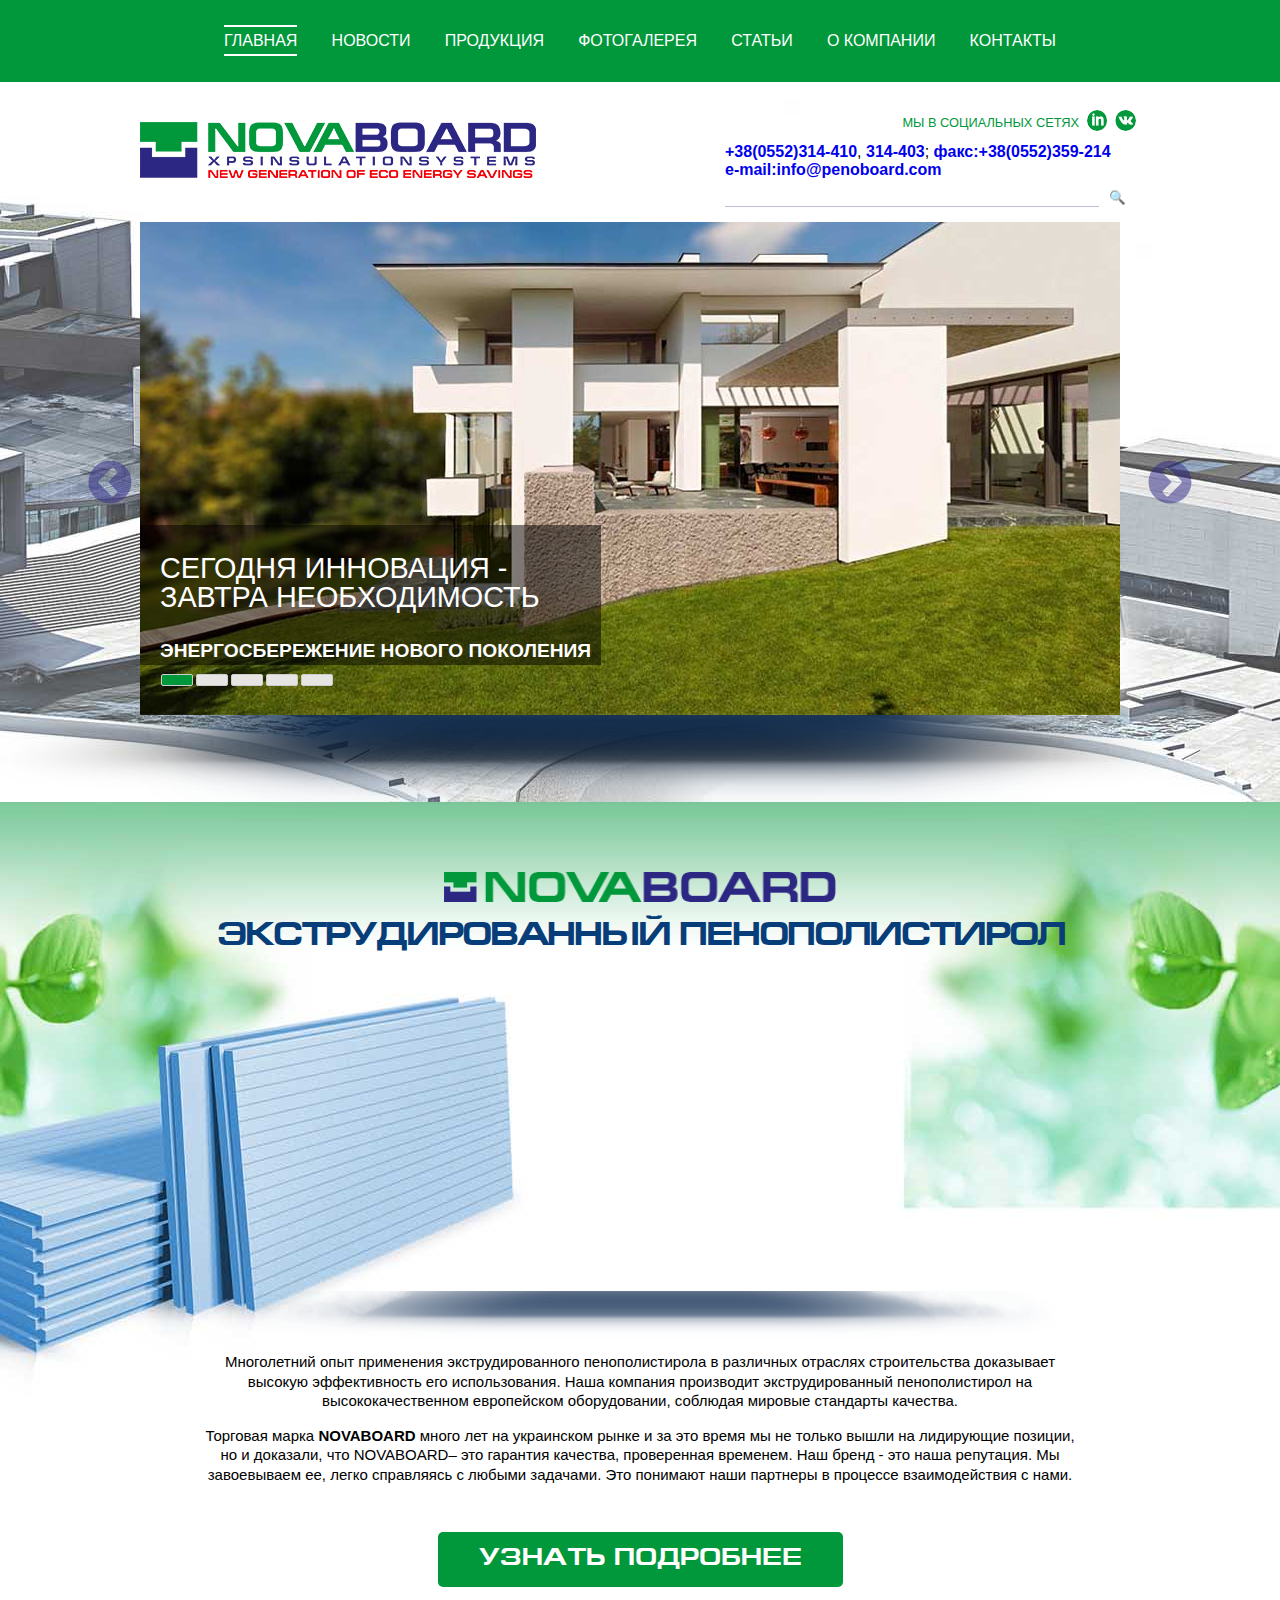
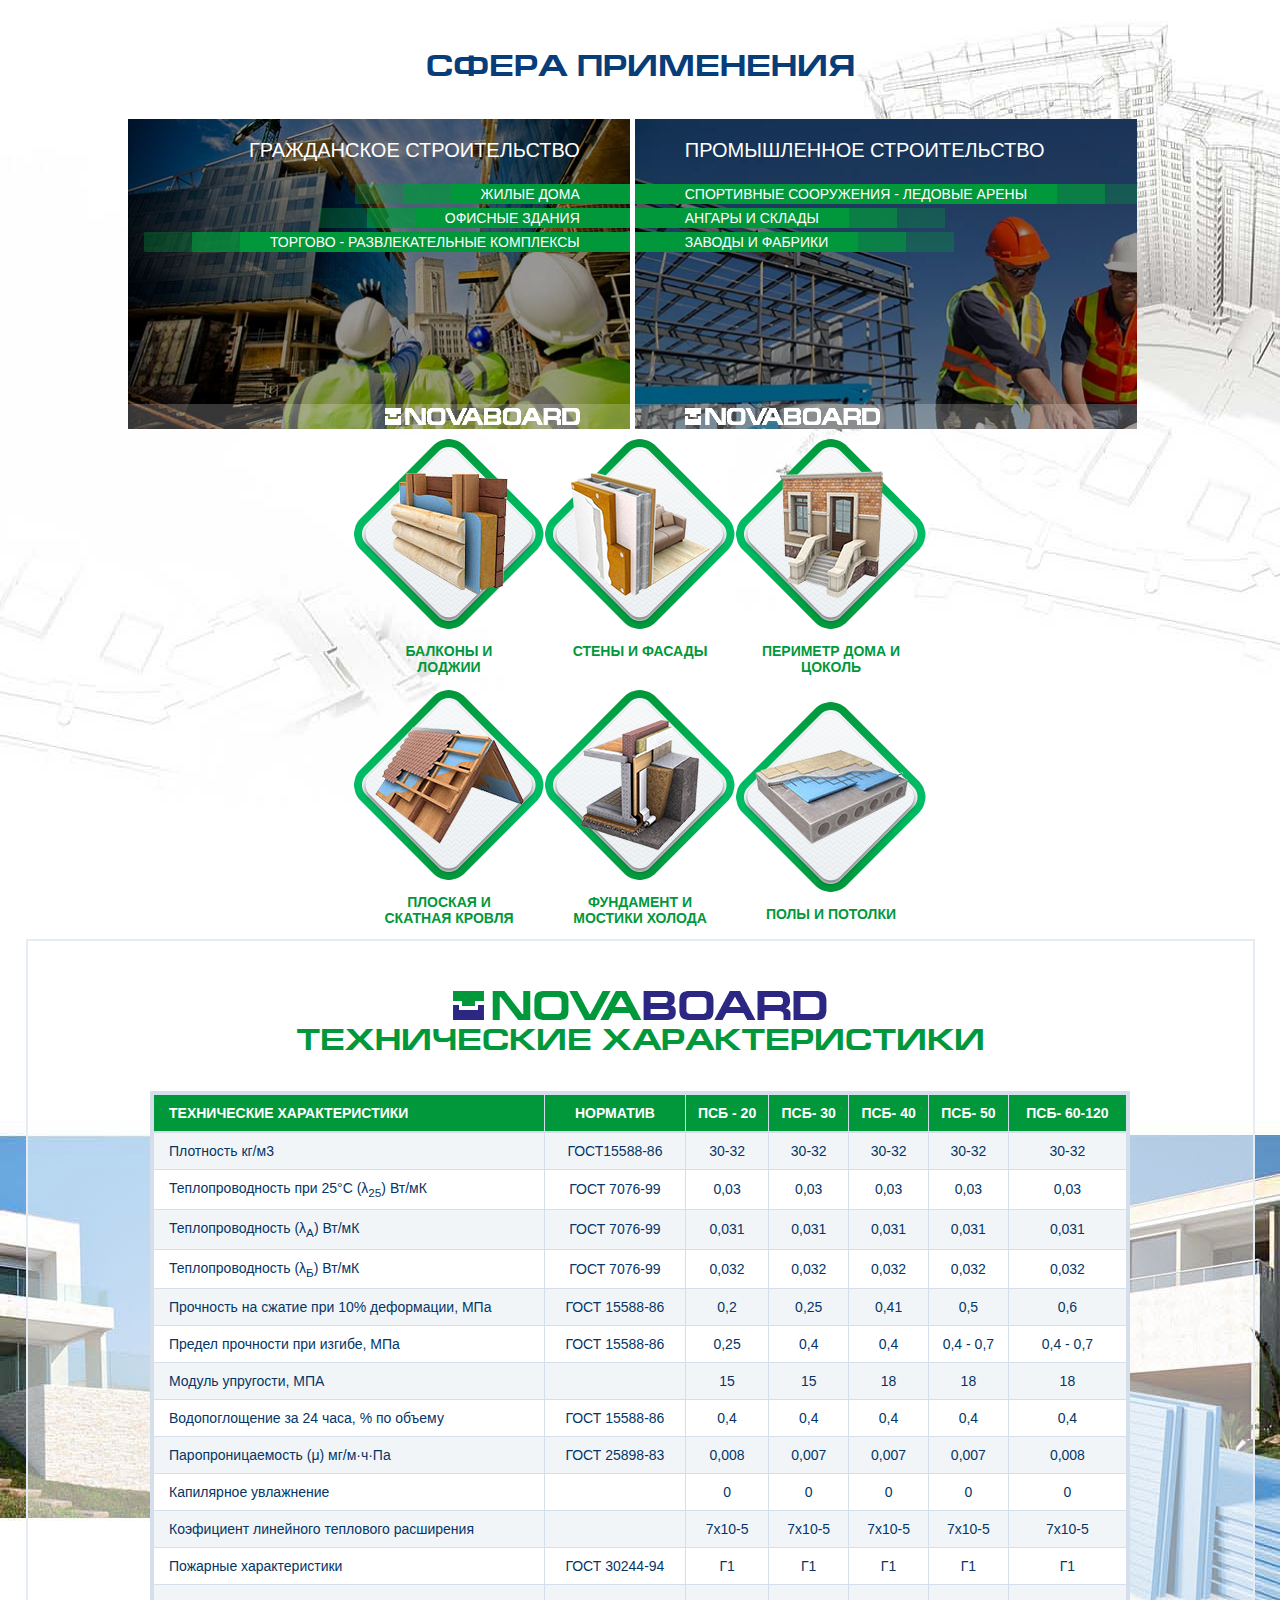
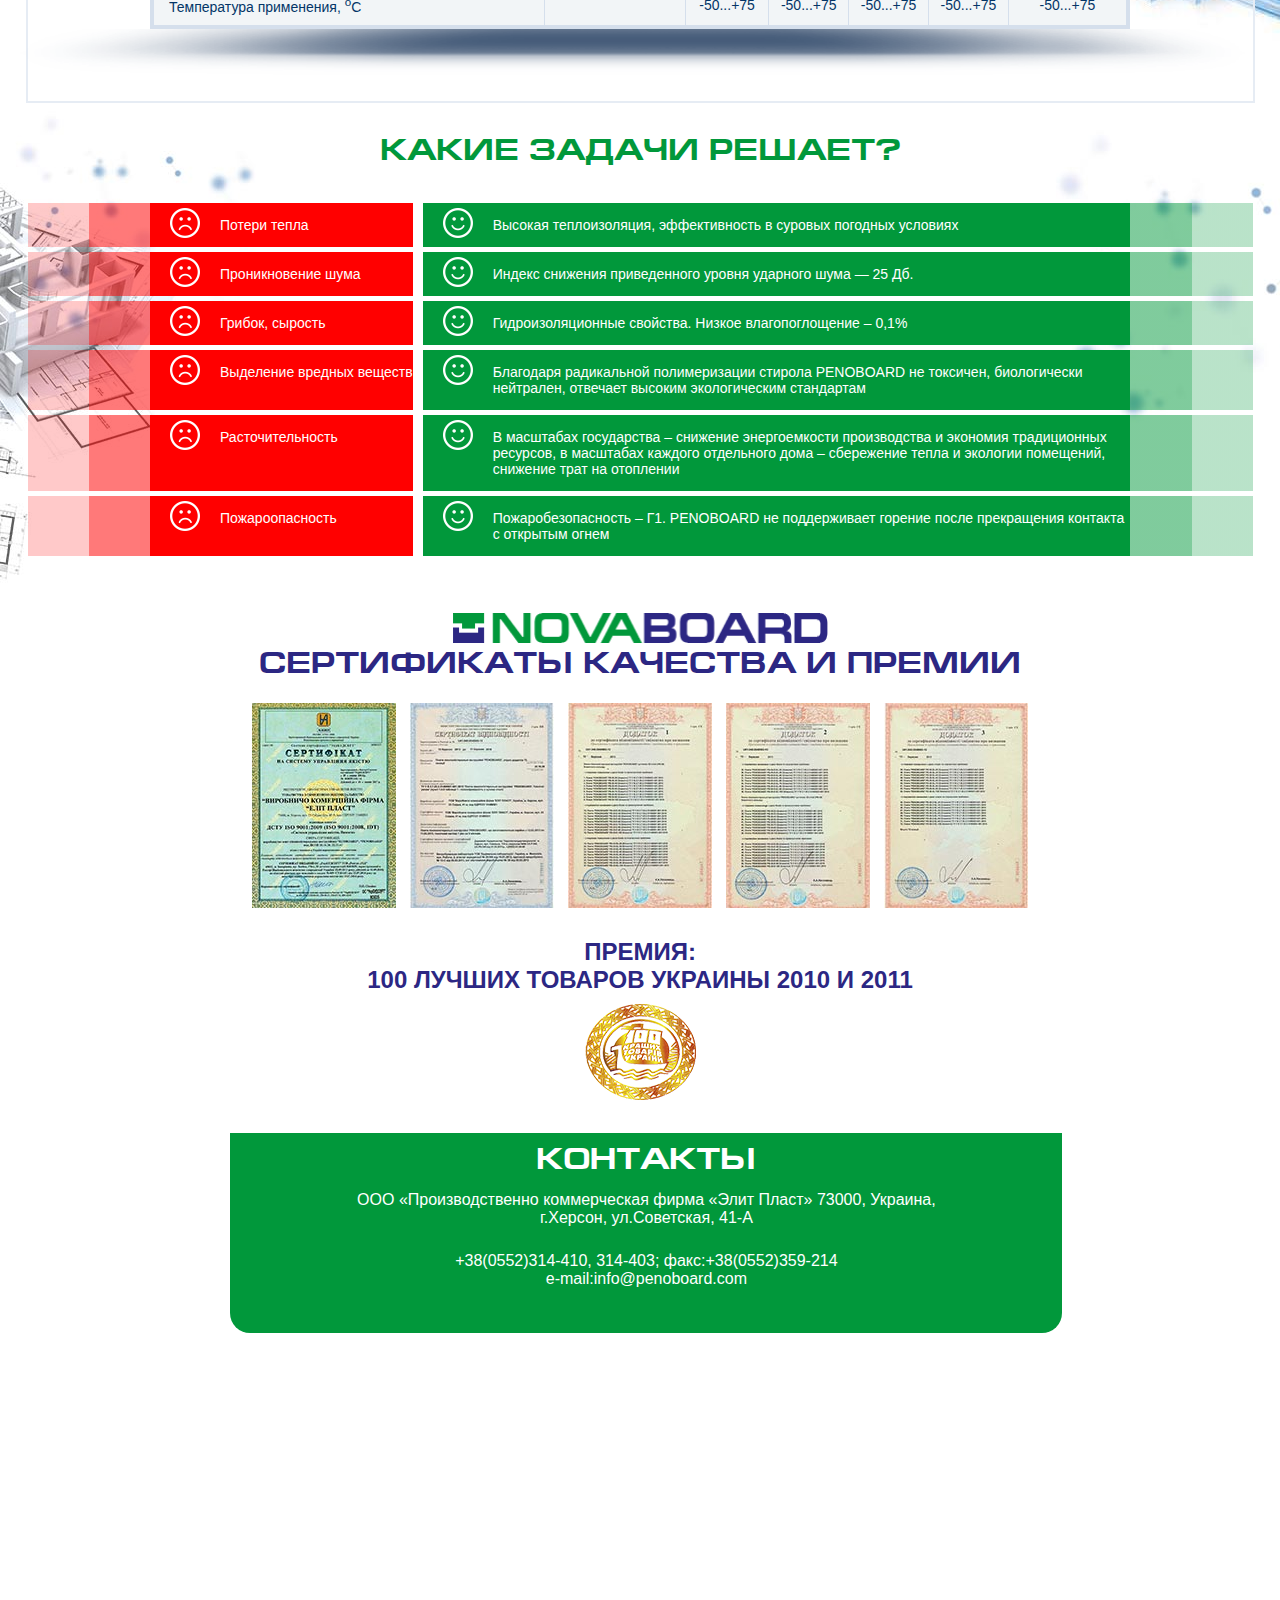
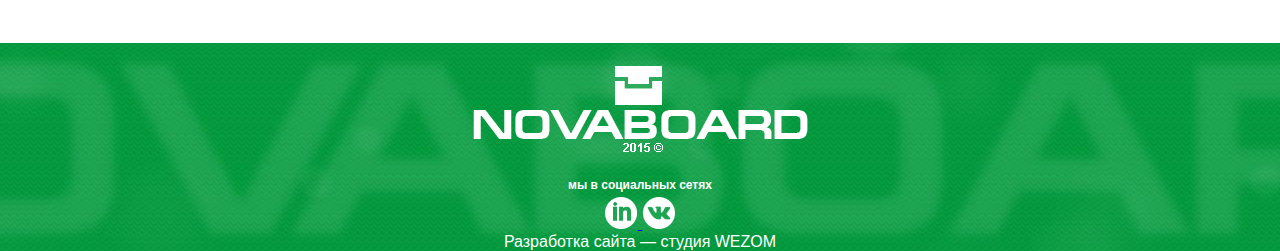
==== index.html @ 4f62f349 "fill with content>page products" ====
<!DOCTYPE html>
<html lang="ru">
    <head>
        <meta charset="UTF-8">
        <meta name="viewport" content="width=device-width, initial-scale=1.0">
        <title>NovaBoard</title>
        <link rel="apple-touch-icon" sizes="180x180" href="favicons/apple-touch-icon.png">
        <link rel="icon" type="image/png" sizes="32x32" href="favicons/favicon-32x32.png">
        <link rel="icon" type="image/png" sizes="16x16" href="favicons/favicon-16x16.png">
        <link rel="manifest" href="favicons/site.webmanifest">
        <link rel="mask-icon" href="favicons/safari-pinned-tab.svg" color="#5bbad5">
        <meta name="msapplication-TileColor" content="#ffc40d">
        <meta name="theme-color" content="#ffffff">
        <link rel="stylesheet" href="css/slick.css" type="text/css">
        <link rel="stylesheet" href="css/slick-theme.css" type="text/css">
        <link rel="stylesheet" href="css/magnific-popup.css" type="text/css">
        <link rel="stylesheet" href="css/style.css" type="text/css">
        <link rel="stylesheet" href="css/media.css" type="text/css">
    </head>

<body>
<header class="header">                             
    <div class="header-nav">            <!-- navigation -->
        <ul class="header-nav__menu">
            <li class="header-nav__menu-item">
                <a class="header-nav__menu-link header-nav__menu--active" href="index.html">Главная</a>
            </li>
            <li class="header-nav__menu-item">
                    <a class="header-nav__menu-link" href="./pages/news.html">Новости</a>
                </li>
            <li class="header-nav__menu-item">
                    <a class="header-nav__menu-link" href="./pages/products.html">Продукция</a>
                </li>
            <li class="header-nav__menu-item">
                    <a class="header-nav__menu-link" href="./pages/gallery.html">Фотогалерея</a>
                </li>
            <li class="header-nav__menu-item">
                    <a class="header-nav__menu-link" href="./pages/articles.html">Статьи</a>
                </li>
            <li class="header-nav__menu-item">
                    <a class="header-nav__menu-link" href="./pages/about.html">О компании</a>
                </li>
            <li class="header-nav__menu-item">
                    <a class="header-nav__menu-link" href="./pages/contacts.html">Контакты</a>
                </li>
        </ul>
    </div>    
</header>


<section class="slick-block">             <!-- slick-block -->
    <div class="slick-content">
        <div class="slick-header">  
                <a href="./pages/about.html">         <!-- logo -->
                    <img class="slick-header__logo" src="./image/logo-header.jpg" alt="logo">
                </a>
            <div class="slick-header__contacts"> <!-- contacts -->
                <div class="slick-header__contacts-wrapper">
                    <p class="slick-header__contacts-text">мы в социальных сетях</p>
                    <a class="slick-header__contacts-link" href="https://www.instagram.com/wezom.company/" target="_blank">
                        <img class="slick-header__contacts-img" src="image/forma-in-icon.jpg" alt="instagram-icon">
                    </a>
                    <a class="slick-header__contacts-link" href="https://vk.com/kursywezom" target="_blank">
                        <img class="slick-header__contacts-img" src="image/forma-vk-icon.jpg" alt="instagram-icon">
                    </a>
                </div>
                <div class="slick-header__tel-search">       <!-- tel-search -->
                    <a class="slick-header__tel-search-link" href="tel:+380552314410">+38(0552)314-410</a>,
                    <a class="slick-header__tel-search-link" href="tel:+380552314403">314-403</a>;
                    <a class="slick-header__tel-search-link" href="tel:+380552359214">факс:+38(0552)359-214</a><br>
                    <a class="slick-header__tel-search-link" href="mailto:info@penoboard.com">e-mail:info@penoboard.com</a>
                    <form>
                        <input class="slick-header__search-field" name="search" type="search">
                        <button class="slick-header__search-button" type="submit">&#128269;</button>
                    </form>
                </div>
            </div>    
        </div>             

            <div class="slick">                <!-- slick -->
                <div class="js-slick-content">
                    <div> <!-- 1 -->
                        <div class="slick-content__item">
                            <img src="image/slick-img-1.jpg" alt="slick-img-1">
                            <div class="slick-content__text">
                                <p class="slick-content__text-title">сегодня инновация -<br>завтра необходимость</p>                          
                                <p class="slick-content__text-subtitle">энергосбережение нового поколения</p>
                            </div>
                        </div>
                    </div>
                    <div> <!-- 2 -->
                        <div class="slick-content__item">
                            <img src="image/slick-img-2.jpg" alt="slick-img-2">
                            <div class="slick-content__text">
                                <p class="slick-content__text-title">При производстве XP<br>пенополистирола</p>                          
                                <p class="slick-content__text-subtitle">используются частицы графита</p>
                            </div>
                        </div>
                    </div>
                    <div> <!-- 3 -->
                        <div class="slick-content__item">
                            <img src="image/slick-img-3.jpg" alt="slick-img-3">
                            <div class="slick-content__text">
                                <p class="slick-content__text-title">экструзионный пенополистирол – это универсальная теплоизоляция</p>                                                     
                            </div>
                        </div>
                    </div>
                    <div> <!-- 4 -->
                        <div class="slick-content__item">
                            <img src="image/slick-img-4.jpg" alt="slick-img-4">
                            <div class="slick-content__text">
                                <p class="slick-content__text-title">Sweetondale Carbon Eco 50мм</p>                          
                                <p class="slick-content__text-subtitle">ЭППС 1180х580х50 мм</p>
                            </div>
                        </div>
                    </div>
                    <div> <!-- 5 -->                               
                        <div class="slick-content__item">
                            <img src="image/slick-img-5.jpg" alt="slick-img-5">
                            <div class="slick-content__text">
                                <p class="slick-content__text-title">чаще всего утепляют:</p>                          
                                <p class="slick-content__text-subtitle">фундаменты фасады лоджии</p>
                            </div>
                        </div>
                    </div>
                </div>
            </div>
            <div class="slick-content__shadow">    <!-- slick-shadow -->
                <img class="slick-content__shadow-position" src="image/slick-shadow.png" alt="slick-shadow">
            </div>
    </div>
</section>           

    <section class="video-container">           <!-- video-section -->
        <div class="video">
            <div class="video__logo"> <!-- video-logo -->
                <img class="video__img" src="image/novabord-logo.png" alt="novabord-logo">
            </div>    
            <div class="video__youtube">
                <div class="video__youtube-title"> <!-- title -->
                    <p>экструдированный пенополистирол</p>
                </div>
                <div class="video__youtube-iframe"> <!-- video -->
                    <iframe src="https://www.youtube.com/embed/mtDkzQ5bES8" title="YouTube video player" allow="accelerometer; autoplay; clipboard-write; encrypted-media; gyroscope; picture-in-picture" allowfullscreen></iframe>
                </div>
                <div class="video__shadow"> <!-- shadow-voideo -->
                    <img class="video__shadow-position" src="image/video-shadow.png" alt="video-shadow">
                </div>    
            </div>
        </div>
        <div class="video-text">             <!-- video-text -->
            <p>Многолетний опыт применения экструдированного пенополистирола в различных отраслях строительства доказывает высокую эффективность его использования. Наша компания производит экструдированный пенополистирол на высококачественном европейском оборудовании, соблюдая мировые стандарты качества.</p>

            <p>Торговая марка <b>NOVABOARD</b> много лет на украинском рынке и за это время мы не только вышли на лидирующие позиции, но и доказали, что NOVABOARD– это гарантия качества, проверенная временем. Наш бренд - это наша репутация. Мы завоевываем ее, легко справляясь с любыми задачами. Это понимают наши партнеры в процессе взаимодействия с нами.</p>                                               
            <div class="video-text__button">      <!-- button -->
                <a class="video-text__button-btn" href="#table-info" title="ТЕХНИЧЕСКИЕ ХАРАКТЕРИСТИКИ">УЗНАТЬ ПОДРОБНЕЕ</a>
            </div>
        </div>
    </section>

    <section class="scope-of-application-container">      <!-- scope-of-application-section -->
        <div class="scope-of-application">
            <div class="scope-of-application__title"> <!-- title -->
                <p>сфера применения</p>
            </div>
            <div class="scope-of-application-content">  <!-- scope-blocks -->
                <div class="left-scope-content">
                    <div class="left-scope-content__transperent">
                        <div class="left-scope-content__title"> <!-- left-title -->
                            <p>гражданское строительство</p>
                        </div>
                            <ul class="left-scope-content__ul"><!-- left-ul -->
                                <li class="left-scope-content__ul-li">жилые дома</li>
                                <li class="left-scope-content__ul-li">офисные здания</li>
                                <li class="left-scope-content__ul-li">торгово - развлекательные комплексы</li>                        
                            </ul>                              
                        <div class="left-scope-content__footer-logo">  <!-- left-footer-logo -->
                            <img class="left-scope-content__footer-logo-img" src="image/scope-content-footer-logo.png" alt="content-footer-logo">
                        </div>
                    </div>
                </div>
                <div class="right-scope-content">
                    <div class="right-scope-content__transperent">
                        <div class="right-scope-content__title"> <!-- right-title -->
                            <p>промышленное строительство</p>
                        </div>
                            <ul class="right-scope-content__ul"> <!-- right-ul -->
                                <li class="right-scope-content__ul-li">спортивные сооружения - ледовые арены</li>
                                <li class="right-scope-content__ul-li">ангары и склады</li>
                                <li class="right-scope-content__ul-li">заводы и фабрики</li>                        
                            </ul> 
                        <div class="right-scope-content__footer-logo">  <!-- right-footer-logo -->
                            <img class="right-scope-content__footer-logo-img" src="image/scope-content-footer-logo.png" alt="content-footer-logo">
                        </div>   
                    </div>
                </div>
            </div>

            <div class="rhombus-images-block">             <!-- rhombus-images -->
                    <div class="rhombus-images"> <!-- 1 -->
                        <div class="rhombus-images__items"> 
                            <img class="rhombus-images__img" src="image/balcony.png" alt="balcony"> 
                        </div>
                        <p>балконы и лоджии</p>
                    </div>
                    <div class="rhombus-images"> <!-- 2 -->
                        <div class="rhombus-images__items"> 
                            <img class="rhombus-images__img" src="image/walls.png" alt="walls">
                        </div>
                        <p>стены и фасады</p>
                    </div>
                    <div class="rhombus-images"> <!-- 3 -->
                        <div class="rhombus-images__items">
                            <img class="rhombus-images__img" src="image/house.png" alt="house">
                        </div>
                        <p>периметр дома и цоколь</p>
                    </div>
                    <div class="rhombus-images"> <!-- 4 -->
                        <div class="rhombus-images__items">
                            <img class="rhombus-images__img" src="image/roof.png" alt="roof">
                        </div>
                        <p>плоская и скатная кровля</p>
                    </div>
                    <div class="rhombus-images">  <!-- 5 -->
                        <div class="rhombus-images__items">
                            <img class="rhombus-images__img" src="image/foundation.png" alt="foundation">
                        </div>
                        <p>фундамент и мостики холода</p>
                    </div>
                    <div class="rhombus-images"> <!-- 6 -->
                        <div class="rhombus-images__items">
                            <img class="rhombus-images__img" src="image/floor.png" alt="floor">
                        </div>
                        <p>полы и потолки</p>
                    </div> 
            </div>
        </div>
    </section>

    <section class="table-container">                   <!-- table-section -->
        <div class="table-block">
            <div class="table-title">   <!-- logo-title -->
                <img class="table-title__logo-img" src="image/novabord-logo.png" alt="novabord-logo">
                <p>технические характеристики</p>
            </div>

            <div class="table">         <!-- table -->
                <table id="table-info" class="table-style">
                    <tr>
                        <td>ТЕХНИЧЕСКИЕ ХАРАКТЕРИСТИКИ </td>
                        <td>НОРМАТИВ</td>
                        <td>ПСБ - 20</td>
                        <td>ПСБ- 30</td>
                        <td>ПСБ- 40</td>
                        <td>ПСБ- 50</td>
                        <td>ПСБ- 60-120</td>
                    </tr>
                    <tr>
                        <td>Плотность кг/м3</td>
                        <td>ГОСТ15588-86</td>
                        <td>30-32</td>
                        <td>30-32</td>
                        <td>30-32</td>
                        <td>30-32</td>
                        <td>30-32</td>
                    </tr>
                    <tr>
                        <td>Теплопроводность при 25°С (λ<sub>25</sub>) Вт/мК</td>
                        <td>ГОСТ 7076-99</td>
                        <td>0,03</td>
                        <td>0,03</td>
                        <td>0,03</td>
                        <td>0,03</td>
                        <td>0,03</td>
                    </tr>
                    <tr>
                        <td>Теплопроводность (λ<sub>A</sub>) Вт/мК</td>
                        <td>ГОСТ 7076-99</td>
                        <td>0,031</td>
                        <td>0,031</td>
                        <td>0,031</td>
                        <td>0,031</td>
                        <td>0,031</td>
                    </tr>
                    <tr>
                        <td>Теплопроводность (λ<sub>Б</sub>) Вт/мК</td>
                        <td>ГОСТ 7076-99</td>
                        <td>0,032</td>
                        <td>0,032</td>
                        <td>0,032</td>
                        <td>0,032</td>
                        <td>0,032</td>
                    </tr>
                    <tr>
                        <td>Прочность на сжатие при 10% деформации, МПа</td>
                        <td>ГОСТ 15588-86</td>
                        <td>0,2</td>
                        <td>0,25</td>
                        <td>0,41</td>
                        <td>0,5</td>
                        <td>0,6</td>
                    </tr>
                    <tr>
                        <td>Предел прочности при изгибе, МПа</td>
                        <td>ГОСТ 15588-86</td>
                        <td>0,25</td>
                        <td>0,4</td>
                        <td>0,4</td>
                        <td>0,4 - 0,7</td>
                        <td>0,4 - 0,7</td>
                    </tr>
                    <tr>
                        <td>Модуль упругости, МПА</td>
                        <td></td>
                        <td>15</td>
                        <td>15</td>
                        <td>18</td>
                        <td>18</td>
                        <td>18</td>
                    </tr>
                    <tr>
                        <td>Водопоглощение за 24 часа, % по объему</td>
                        <td>ГОСТ 15588-86</td>
                        <td>0,4</td>
                        <td>0,4</td>
                        <td>0,4</td>
                        <td>0,4</td>
                        <td>0,4</td>
                    </tr>
                    <tr>
                        <td>Паропроницаемость (μ) мг/м·ч·Па</td>
                        <td>ГОСТ 25898-83</td>
                        <td>0,008</td>
                        <td>0,007</td>
                        <td>0,007</td>
                        <td>0,007</td>
                        <td>0,008</td>
                    </tr>
                    <tr>
                        <td>Капилярное увлажнение</td>
                        <td></td>
                        <td>0</td>
                        <td>0</td>
                        <td>0</td>
                        <td>0</td>
                        <td>0</td>
                    </tr>
                    <tr>
                        <td>Коэфициент линейного теплового расширения</td>
                        <td></td>
                        <td>7x10-5</td>
                        <td>7x10-5</td>
                        <td>7x10-5</td>
                        <td>7x10-5</td>
                        <td>7x10-5</td>
                    </tr>
                    <tr>
                        <td>Пожарные характеристики</td>
                        <td>ГОСТ 30244-94</td>
                        <td>Г1</td>
                        <td>Г1</td>
                        <td>Г1</td>
                        <td>Г1</td>
                        <td>Г1</td>
                    </tr>
                    <tr>
                        <td>Температура применения, <sup>o</sup>С</td>
                        <td></td>
                        <td>-50...+75 </td>
                        <td>-50...+75 </td>
                        <td>-50...+75 </td>
                        <td>-50...+75 </td>
                        <td>-50...+75 </td>
                    </tr>
                </table>
                <div class="table__shadow">   <!-- table-shadow -->
                    <img class="table__shadow-img" src="image/table-shadow.png" alt="table-shadow">
                </div>             
            </div>
        </div>        
    </section>

    <section class="tasks-container">     <!-- tasks-section -->
        <div class="tasks-logo"> <!-- task-logo -->
            <p>какие задачи решает?</p>
        </div>
        <div class="tasks"> <!-- task-container - grid -->
            <div class="tasks__decor-left"></div> <!--1-line-->
            <div class="tasks__text-left">
                <img class="tasks__img-sad-smile" src="image/sad-smile.png" alt="sad-smile">
                <p>Потери тепла</p>
            </div>
            <div class="tasks__text-right">
                <img class="tasks__img-smile" src="image/smile.png" alt="smile">
                <p>Высокая теплоизоляция, эффективность в суровых погодных условиях</p>
            </div>
            <div class="tasks__decor-right"></div>

            <div class="tasks__decor-left"></div> <!--2-line-->
            <div class="tasks__text-left">
                <img class="tasks__img-sad-smile" src="image/sad-smile.png" alt="sad-smile">
                <p>Проникновение шума</p></div>
            <div class="tasks__text-right">
                <img class="tasks__img-smile" src="image/smile.png" alt="smile">
                <p>Индекс снижения приведенного уровня ударного шума — 25 Дб.</p></div>
            <div class="tasks__decor-right"></div>

            <div class="tasks__decor-left"></div> <!--3-line-->
            <div class="tasks__text-left">
                <img class="tasks__img-sad-smile" src="image/sad-smile.png" alt="sad-smile">
                <p>Грибок, сырость</p>
            </div>
            <div class="tasks__text-right">
                <img class="tasks__img-smile" src="image/smile.png" alt="smile">
                <p>Гидроизоляционные свойства. Низкое влагопоглощение – 0,1%</p>
            </div>
            <div class="tasks__decor-right"></div>

            <div class="tasks__decor-left"></div> <!--4-line-->
            <div class="tasks__text-left">
                <img class="tasks__img-sad-smile" src="image/sad-smile.png" alt="sad-smile">
                <p>Выделение вредных веществ</p>
            </div>
            <div class="tasks__text-right">
                <img class="tasks__img-smile" src="image/smile.png" alt="smile">
                <p>Благодаря радикальной полимеризации стирола PENOBOARD не токсичен, биологически нейтрален, отвечает высоким экологическим стандартам</p>
            </div>
            <div class="tasks__decor-right"></div>

            <div class="tasks__decor-left"></div> <!--5-line-->
            <div class="tasks__text-left">
                <img class="tasks__img-sad-smile" src="image/sad-smile.png" alt="sad-smile">
                <p>Расточительность</p>
            </div>
            <div class="tasks__text-right">
                <img class="tasks__img-smile" src="image/smile.png" alt="smile">
                <p>В масштабах государства – снижение энергоемкости производства и экономия традиционных ресурсов, в масштабах каждого отдельного дома – сбережение тепла и экологии помещений, снижение трат на отоплении</p>
            </div>
            <div class="tasks__decor-right"></div>

            <div class="tasks__decor-left"></div> <!--6-line-->
            <div class="tasks__text-left">
                <img class="tasks__img-sad-smile" src="image/sad-smile.png" alt="sad-smile">
                <p>Пожароопасность</p>
            </div>
            <div class="tasks__text-right">
                <img class="tasks__img-smile" src="image/smile.png" alt="smile">
                <p>Пожаробезопасность – Г1. PENOBOARD не поддерживает горение после прекращения контакта с открытым огнем</p>
            </div>
            <div class="tasks__decor-right"></div>
        </div> 
    </section>

    <section class="certificates-container">   <!-- certificates-section -->
        <div class="certificates-title">    <!-- certificates-logo -->
            <img class="certificates-title__img" src="image/novabord-logo.png" alt="novabord-logo">
            <p>сертификаты качества и премии</p>
        </div>
        <div class="js-certificates-content">  <!-- magnific-popup -->
                <a href="image/certificate-1-big.jpg" title="cetificate-1"><img src="image/cetificate-1.jpg" alt="cetificate-1" width="144" height="205"></a>
                <a href="image/certificate-2-big.jpg" title="cetificate-2"><img src="image/cetificate-2.jpg" alt="cetificate-2" width="144" height="205"></a>
                <a href="image/certificate-3-big.jpg" title="cetificate-3"><img src="image/cetificate-3.jpg" alt="cetificate-3" width="144" height="205"></a>
                <a href="image/certificate-4-big.jpg" title="cetificate-4"><img src="image/cetificate-4.jpg" alt="cetificate-4" width="144" height="205"></a>
                <a href="image/certificate-5-big.jpg" title="cetificate-5"><img src="image/cetificate-5.jpg" alt="cetificate-5" width="144" height="205"></a>
        </div>
        <div class="certificates-award">    <!-- award -->
            <p>Премия:<br> 100 лучших товаров Украины 2010 и 2011</p>
            <img class="certificates-award__img" src="image/award.png" alt="award"> 
        </div>
    </section>

    <section class="contacts-container">    <!-- contacts -->
        <div class="contacts">
            <h3 class="contacts__title">контакты</h3>
            <p>ООО «Производственно коммерческая фирма «Элит Пласт» 73000, Украина, г.Херсон, ул.Советская, 41-А</p>
            <a class="contacts__tel" href="tel:+380552314410">+38(0552)314-410</a>,
            <a class="contacts__tel" href="tel:+380552314403">314-403</a>;
            <a class="contacts__tel" href="tel:+380552359214">факс:+38(0552)359-214</a><br>
            <a class="contacts__tel" href="mailto:info@penoboard.com">e-mail:info@penoboard.com</a>
        </div>
        <iframe src="https://www.google.com/maps/embed?pb=!1m18!1m12!1m3!1d2440.586174463165!2d32.61153416383484!3d46.63732954403639!2m3!1f0!2f0!3f0!3m2!1i1024!2i768!4f13.1!3m3!1m2!1s0x40c41ab70369e147%3A0x7c1b1c535f39d7be!2sWezom!5e0!3m2!1sen!2sua!4v1641911567437!5m2!1sen!2sua" loading="lazy"></iframe>
    </section>

    <footer class="footer">   <!-- footer -->
        <div class="footer__logo">     <!-- footer-logo -->
            <a href="./pages/contacts.html">
                <img class="footer__logo-img" src="image/footer-logo.png" alt="footer-logo">
            </a>
        </div>
        <div class="footer__social-networks">   <!-- footer-social-networks -->
            <p>мы в социальных сетях</p>
            <a href="https://www.instagram.com/wezom.company/" target="_blank">
                <img class="footer__social-networks-img" src="image/footer-icon-in.png" alt="instagram-icon">
            </a>
            <a href="https://vk.com/kursywezom" target="_blank">
                <img class="footer__social-networks-img" src="image/footer-icon-vk.png" alt="instagram-icon">
            </a>
        </div>
        <div class="footer__wezom">
            <a class="footer__wezom-link" href="https://wezom.com.ua/" target="_blank" title="wezom.com.ua">Разработка сайта — студия WEZOM</a>
        </div>
        <!-- invisible button for scroll up -->
        <button class="js-scrollUp-button" type="button">ВВЕРХ</button>
    </footer>

<script src="js/jquery-3.6.0.min.js"></script>
<script src="js/slick.min.js"></script>
<script src="js/jquery.magnific-popup.min.js"></script>
<script src="js/script.js"></script>
</body>
</html>
---- css/style.css ----
:root {
    --mainGreen: #01983b;
    --extraFont: EuropeExt, Arial, sans-serif;
    
}

@font-face {
    font-family: "EuropeExt";
    src: url("../fonts/EuropeExt.woff2") format("woff2");
    font-weight: 400;
    font-style: normal;
}

@font-face {
    font-family: "EuropeExt";
    src: url("../fonts/EuropeExtBold.woff2") format("woff2");
    font-weight: 700;
    font-style: normal;
}

body {
    margin: 0;
    padding: 0;
    box-sizing: border-box;
    -moz-box-sizing: border-box;
    -webkit-box-sizing: border-box;
    font-family: "Arial", sans-serif;
}
/* navigation */
.header {
    width: 100%;
    height: 78px;
    background-color: var(--mainGreen);
}

.header-nav {
    margin: 0 auto;
    width: 52%;
    height: auto;
}

.header-nav__menu {
    list-style-type: none;
    margin: 0;
    padding: 0;
    display: flex;
    justify-content: space-between;
}

.header-nav__menu-item {
    margin: 32px 0;
    text-transform: uppercase;
}

.header-nav__menu-link {
    text-decoration: none;
    color: #fff;
}

.header-nav__menu--active {
    border-top: 2px solid #fff;
    border-bottom: 2px solid #fff;
    padding: 5px 0;
}

.header-nav__menu-link:hover {
    border-top: 2px solid #fff;
    border-bottom: 2px solid #fff;
    padding: 5px 0;
}
/* slick-block */
.slick-block {
    height: 720px;
    background: url("../image/art-museum-background.jpg") center no-repeat;
}

.slick-content {
    max-width: 1000px;
    max-height: 680px;
    margin: 0 auto;
}
/* slick-header */
.slick-header {
    width: 100%;
    min-height: 140px;
    display: flex;
    justify-content: space-between;
    align-items: center;
}

.slick-header__logo {
    width: 100%;
    height: auto;
    transition: all 0.3s ease-in;
    -moz-transition: all 0.3s ease-in;
    -webkit-transition: all 0.3s ease-in;
}

.slick-header__logo:hover {
    transform: scale(1.015);
    -moz-transform: scale(1.015);
    -webkit-transform: scale(1.015);
}
/* contacts-header */
.slick-header__contacts {
    width: 415px;
    height: 110px;
    margin:  0 0 10px 10px;
    align-self: flex-end;
}
/* social-networks */
.slick-header__contacts-wrapper {
    display: flex;
    justify-content: flex-end;
    align-items: center;
}

.slick-header__contacts-text {
    color: var(--mainGreen);
    text-transform: uppercase;
    font-size: 0.8rem;
    margin-right: 4px;
}

.slick-header__contacts-link {
    margin: 4px;
}

.slick-header__contacts-img {
    transition: all .2s ease-in;
    -moz-transition: all .2s ease-in;
    -webkit-transition: all .2s ease-in;
    border-radius: 50%;
}

.slick-header__contacts-img:hover {
    transform: scale(1.2);
    -moz-transform: scale(1.2);
    -webkit-transform: scale(1.2);
    filter: hue-rotate(-45deg) opacity(80%);
}
/* tel-search */
.slick-header__tel-search {
    width: 100%;
    height: auto;
}

.slick-header__tel-search-link {
    text-decoration: none;
    font-weight: bold;
}

.slick-header__tel-search-link:hover {
    text-decoration: underline;
}

.slick-header__tel-search-link:active {
    color: #012284;
}

.slick-header__search-field {
    width: 90%;
    outline: none;
    border: none;
    border-bottom: 1px solid #bfbdd9;
    margin: 10px 0 0;
}

.slick-header__search-button {
    border: none;
    background-color: #fff;
    transition: all .5s ease;
    -moz-transition: all .5s ease;
    -webkit-transition: all .5s ease;
}

.slick-header__search-button:hover {
    transform: scale(1.5);
    -moz-transform: scale(1.5);
    -webkit-transform: scale(1.5);
}
/* slick */
.slick {
    max-height: 495px;
}

.slick-content__item {
    max-width: 980px;
    max-height: 495px;
    position: relative;
}

.slick-content__text {
    max-width: 770px;
    max-height: 140px;
    position: absolute;
    bottom: 50px;
    left: 0;
    background-color: rgba(0, 0, 0, 0.5);
}

.slick-content__text-title {
    font-size: 1.8rem;
    color: #fff;
    text-transform: uppercase;
    padding: 0 10px 0 20px;
    line-height: 1;
}

.slick-content__text-subtitle {
    font-size: 1.2rem;
    color: #fff;
    text-transform: uppercase;
    font-weight: bold;
    padding: 0 10px 0 20px;
}
/* slick-shadow */
.slick-content__shadow {
    width: auto;
    position: relative;
}

.slick-content__shadow-position {    
    position: absolute;
    left: -15%;
    width: 120%;
}
/* Video section */
.video-container {
    min-height: 797px;
    background: url("../image/video-block-background.jpg") top no-repeat;
}

.video {
    max-width: 980px;
    height: fit-content; 
    margin: 0 auto;
}   
/* video-logo */
.video__logo {
    height: 100px;
    display: flex;
    justify-content: center;
    align-items: flex-end;
}

.video__img {
    width: 40%;
    height: auto;
}
/* video-youtube */
.video__youtube {
    width: 100%;
    height: 435px;
}

.video__youtube-title {
    height: 70px;
    display: flex;
    justify-content: center;
    align-items: center;
    font-family: var(--extraFont);
    color: #073d79;
    font-size: 2.05rem;
    font-weight: bold;
    letter-spacing: -2px;
    text-transform: uppercase;
}

.video__youtube-iframe {
    display: flex;
    justify-content: center;
}

.video__youtube-iframe iframe{
    width: 574px;
    height: 319px;
    display: block;
    border: 0;
}
/* video-youtube-shadow */
.video__shadow {
    width: auto;
    position: relative;
}

.video__shadow-position {
    position: absolute;
    top: 0;
    left: 8%;
    width: 85%;
}
/* video-text */    
.video-text {
    height: fit-content;
    max-width: 980px;
    margin: 0 auto;    
}

.video-text p {
    text-align: center;
    padding: 0 50px;
    font-size: 14px;
    margin: 15px 0;
    line-height: 1.3;
}
/* button */
.video-text__button {
    min-height: 120px;
    max-width: 980px;
    margin: 0 auto;
    display: flex;
    justify-content: center;
    align-items: center;
}

.video-text__button-btn {
    width: 405px;
    height: 55px;
    border-radius: 5px;
    color: #fff;
    text-decoration: none;
    background-color: var(--mainGreen);
    cursor: pointer;
    display: flex;
    justify-content: center;
    align-items: center;
    font-family: var(--extraFont);
    font-size: 1.5rem;
    font-weight: bold;
    text-transform: uppercase;
    transition: all .2s ease-in;
    -moz-transition: all .2s ease-in;
    -webkit-transition: all .2s ease-in;
}

.video-text__button-btn:hover {
    background-color: #00772d;
    box-shadow: 5px 5px 10px #000;
}

.video-text__button-btn:active {
    box-shadow: 2px 2px 5px #000;
    color: #073d79;
}
/* scope-of-application */
.scope-of-application-container {
    min-height: 825px;
    background: url("../image/scope-of-application-background.jpg") top no-repeat;
}

.scope-of-application {
    width: 64%;
    margin: 0 auto;
}
/* scope-title */
.scope-of-application__title {
    width: 100%;
    height: 100px;
    margin: 0 auto;
    display: flex;
    justify-content: center;
    align-items: center;
    color: #073d79;
    font-size: 30px;
    text-transform: uppercase;
    font-weight: bold;
    font-family: var(--extraFont);
}
/* scope-blocks */
.scope-of-application-content {
    width: 100%;
    min-height: 310px;
    display: flex;
    gap: 0 5px;
}
/* left-block */
.left-scope-content {
    width: 49%;
    height: auto;
    background: url("../image/under-construction-1-background.jpg");
    background-size: cover;
}

.left-scope-content__transperent {
    width: 100%;
    height: 100%;
    background-color: rgba(0, 0, 0, 0.4);
    overflow: hidden;
    display: flex;
    flex-direction: column;
}
/* left-block-title */
.left-scope-content__title {
    min-height: 60px;
    display: flex;
    justify-content: flex-end;
    align-items: center;
}

.left-scope-content__title p {
    color: #fff;
    text-transform: uppercase;
    font-size: 20px;
    margin-right: 50px;
}

.left-scope-content__ul {
    color: #fff;
    list-style-type: none;
    margin: 0;
    padding: 0;
    display: flex;
    flex-direction: column;
    justify-content: space-between;
    align-items: flex-end;
    text-transform: uppercase;
    font-size: 14px;
}

.left-scope-content__ul-li {
    margin: 2px 0;
    max-width: 420px;
    padding: 2px 50px 2px 30px;
    background-color: var(--mainGreen);
    position: relative;
}

.left-scope-content__ul-li::before {
    content: "";
    display: inline-block;
    vertical-align: middle;
    width: 96px;
    height: 100%;
    background-image: linear-gradient(to right, #01983b54 50%, #01983bb8 50%);
    position: absolute;
    top: 0;
    left: -96px;
}
/* left-scope-footer-logo */
.left-scope-content__footer-logo {
    width: 100%;
    margin-top: auto;
    background-color: #ffffff36;
    display: flex;
    justify-content: end;
}

.left-scope-content__footer-logo-img {
    width: 195px;
    height: 17px;
    margin: 4px 50px 4px 0;
}
/* right-block */
.right-scope-content {
    width: 49%;
    background: url("../image/under-construction-2-background.jpg");
    background-size: cover;
}

.right-scope-content__transperent {
    width: 100%;
    height: 100%;
    background-color: rgba(0, 0, 0, 0.4);
    overflow: hidden;
    display: flex;
    flex-direction: column;
}
/* right-block-title */
.right-scope-content__title {
    min-height: 60px;
    display: flex;
    justify-content: flex-start;
    align-items: center;
}

.right-scope-content__title p {
    color: #fff;
    text-transform: uppercase;
    font-size: 20px;
    margin-left: 50px;
}

.right-scope-content__ul {
    margin: 0;
    padding: 0;
    color: #fff;
    list-style-type: none;
    display: flex;
    flex-direction: column;
    justify-content: space-between;
    align-items: flex-start;
    text-transform: uppercase;
    font-size: 14px;
}

.right-scope-content__ul-li {
    margin: 2px 0;
    max-width: 420px;
    display: inline-block;
    vertical-align: middle;
    padding: 2px 30px 2px 50px;
    background-color: var(--mainGreen);
    position: relative;
}

.right-scope-content__ul-li::after {
    content: "";
    width: 96px;
    height: 100%;
    background-image: linear-gradient(to left, #01983b54 50%, #01983bb8 50%);
    position: absolute;
    top: 0;
    right: -96px;
}
/* right-scope-footer-logo */
.right-scope-content__footer-logo {
    width: 100%;
    margin-top: auto;
    background-color: #ffffff36;
    display: flex;
    justify-content: start;
}

.right-scope-content__footer-logo-img {
    width: 195px;
    height: 17px;
    margin: 4px 0 4px 50px;
}
/* rhombus-images */
.rhombus-images-block {
    width: 100%;
    height: 418px;
    display: flex;
    justify-content: center;
    align-items: center;
}

.rhombus-images {
    width: 190px;
    min-height: 240px;
}

.rhombus-images__items {
    max-width: 190px;
    height: 190px;
    background-image: url("../image/rounded-rectangle-background.png");
    background-size: cover;
    display: flex;
    justify-content: center;
    align-items: center;
}

.rhombus-images__img {
    width: auto;
    height: auto;
}

.rhombus-images:nth-child(odd) {
    align-self: flex-start;
    margin-top: 40px;
}

/* rhombus-images-text */
.rhombus-images p {
    color: var(--mainGreen);
    text-align: center;
    padding: 0 24px;
    text-transform: uppercase;
    font-size: 14px;
    font-weight: bold;
}
/* table-section */
.table-container{
    width: 100%;
    min-height: 760px;
    background: url("../image/teble-section-background.jpg") bottom no-repeat;
}    

.table-block {
    max-width: 1225px;
    min-height: 760px;
    margin: 0 auto;
    background-color: #ffffff85;
    border: 2px solid #e6ecf4;
}
/* logo-title */
.table-title {
    width: 100%;
    height: 150px;
    text-align: center;
}

.table-title__logo-img {
    width: 374px;
    height: 29px;
    margin: 50px 0 5px;
}

.table-title p {
    margin: 0;
    text-transform: uppercase;
    font-size: 30px;
    font-weight: bold;
    color: var(--mainGreen);
    font-family: var(--extraFont);
}
/* table */
.table {
    max-width: 980px;
    min-height: 550px;
    margin: 0 auto;
}

.table-style {
    border-collapse: collapse;
    border: 4px solid #d5dfec;
    background-color: #fff;
    width: 100%;
    height: fit-content;
    margin-bottom: 50px;
}
/* first-row */
.table-style tr:first-child td {
    background-color: var(--mainGreen);
    color: #fff;
    font-size: 14px;
    font-weight: bold;
    text-align: center;
}
/* all-td */
.table-style td {
    border: 1px solid #d5dfec;
    padding: 10px 0;
    border-collapse: collapse;
    font-size: 14px;
    color: #043567;
    text-align: center;
}
/* first-column */
.table-style td:nth-child(1) {
    width: 360px;
    padding: 10px 15px;
    text-align: start;
}

.table-style tr td:nth-child(1) {
    text-align: start;
}

/* rows-color */
.table-style tr:nth-child(even) td {
    background-color: #f2f5f7;
}

.table-style tr:first-child {
    border: 2px solid #d5dfec;
}
/* table-shadow */
.table__shadow {
    position: relative;
}

.table__shadow-img {
    position: absolute;
    top: -50px;
    left: -130px;
    width: 125%;
}
/* tasks-section */
.tasks-container {
    min-height: 500px;
    background: url("../image/tasks-background.jpg") center no-repeat;
}
/* task-logo */
.tasks-logo {
    max-width: 980px;
    height: 100px;
    margin: 0 auto;
    color: var(--mainGreen);
    display: flex;
    justify-content: center;
    align-items: center;
    font-size: 30px;
    font-weight: bold;
    font-family: var(--extraFont);
    text-transform: uppercase;
}
/* task-container-grid */
.tasks {
    max-width: 1225px;
    height: fit-content; 
    margin: 0 auto;
    display: grid;
    grid-template-columns: 10% auto auto 10%;
    row-gap: 5px;
    font-size: 14px;
    color: #fff;
}
/* task-text */
.tasks__text-left {
    background-color: #ff0000;
    margin-right: 10px;
    display: flex;
    align-items: flex-start;
}

.tasks__text-right {
    background-color: var(--mainGreen);
    display: flex;
    align-items: flex-start;
}

.tasks-block__container p {
    padding: 0 20px 0 0;
    margin: 10px 0;
}
/* task-text-decor */
.tasks__decor-left {
    background-image: linear-gradient(to right, #ff000036 50%, #ff000086 50%);
}

.tasks__decor-right {
    background-image: linear-gradient(to left, #01983b46 50%, #01983b80 50%);
}
/* tasks-container-image */
.tasks__img-sad-smile {
    width: 30px;
    height: 30px;
    margin: 5px 20px;
}

.tasks__img-smile {
    width: 30px;
    height: 30px;
    margin: 5px 20px;
}
/* certificates-section */
.certificates-container {
    width: 100%;
    min-height: 540px;
}
/* certificates-logo-title */
.certificates-title {
    width: 100%;
    height: 100px;
    margin: 0 auto;
    text-align: center;
}

.certificates-title__img {
    width: 375px;
    height: 30px;
    margin: 10px 0 5px;
}

.certificates-title p {
    margin: 0;
    text-transform: uppercase;
    font-size: 30px;
    font-weight: bold;
    color: #2c2783;
    font-family: var(--extraFont);
}
/* js-certificates-content */ 
/* magnific-popup */
.js-certificates-content {
    height: 205px;
    max-width: 980px;
    margin: 0 auto;
    display: flex;
    justify-content: space-around;
}
/* award-block */
.certificates-award {
    width: 100%;
    min-height: 235px;
    margin: 0 auto;;
    text-align: center;
}

.certificates-award p {
    margin: 0;
    color: #2c2783;
    font-size: 24px;
    font-weight: bold;
    text-transform: uppercase;
    padding: 30px 0 10px;
}

.certificates-award__img {
    width: auto;
    height: auto;
    transition: all .2s ease;
    -moz-transition: all .2s ease;
    -webkit-transition: all .2s ease;
}

.certificates-award__img:hover {
    filter: brightness(1.3);
}

/* contacts-footer */
.contacts-container {
    width: 100%;
    min-height: 500px;
    position: relative;
    display: flex;
    align-items: flex-end;
}
/* contacts */
.contacts {
    width: 65%;
    height: 200px;
    background-color: var(--mainGreen);
    border-bottom-left-radius: 20px;
    border-bottom-right-radius: 20px;
    position: absolute;
    top: -10px;
    left: 18%;
    color: #fff;
    text-align: center;
}
/* contacts-text */
.contacts__title {
    font-size: 30px;
    padding: 5px 0;
    margin: 10px 0;
    text-transform: uppercase;
    font-family: var(--extraFont);
}

.contacts p {
    padding-bottom: 25px;
    max-width: 630px;
    margin: 0 auto;
}
/* contacts-tel */
.contacts__tel {
    text-decoration: none;
    color: #fff;
    transition: all .2s ease;
    -moz-transition: all .2s ease;
    -webkit-transition: all .2s ease;
}

.contacts__tel:hover {
    text-decoration: underline;
    color: #0000ff;
}

.contacts__tel:last-child:hover {
    text-decoration: underline;
    color: #0000ff;
    position: relative;
    top: 2px;
    font-size: 1.1rem;
}

.contacts__tel:active {
    color: #000;
}
/* iframe contacts */
.contacts-container iframe {
    width: 100%;
    height: 340px;
    display: block;
    border: 0;
}/* footer */
.footer {
    width: 100%;
    min-height: 310px;
    background: url("../image/footer-background.jpg") center no-repeat;
    display: flex;
    flex-direction: column;
    justify-content: flex-start;
    align-items: center;
}
/* footer-logo */
.footer__logo {
    width: auto;
    height: auto;
    margin: 23px 10px 10px;
}

.footer__logo-img {
    width: 100%;
    height: auto;
    transition: all .5s ease;
    -moz-transition: all .5s ease;
}

.footer__logo-img:hover {
    filter: contrast(0.7);
}

/* footer-social-networks */
.footer__social-networks {
    width: 100%;
    height: auto;
    text-align: center;
}

.footer__social-networks p {
    color: #fff;
    font-size: 12px;
    font-weight: bold;
    margin-bottom: 5px;
}

.footer__social-networks-img {
    width: auto;
    height: auto;
}

.footer__social-networks-img:hover {
    opacity: 60%;
}
/* footer-wezom-link */
.footer__wezom {
    width: auto;
    height: auto;
    margin-top: auto;
}

.footer__wezom-link {
    color: #fff;
    text-decoration: none;
    transition: all .3s ease-in;
    -moz-transition: all .3s ease-in;
    -webkit-transition: all .3s ease-in;
}

.footer__wezom-link:hover {
    color: #0000ff;
    font-size: 1.1rem;
}
/* invisible button for scroll up */
.js-scrollUp-button {
    width: 70px;
    height: 70px;
    margin: 20px 5px 0;
    border: none;
    border-radius: 50%;
    background-color: #fff;
    color: var(--mainGreen);
    font-weight: bold;
    font-size: 1rem;
    box-shadow: 1px 4px 20px 3px #000;
    transition: all .3s ease;
    -moz-transition: all .3s ease;
    -webkit-transition: all .3s ease;
    position: fixed;
    bottom: 100px;
    right: 20px;
    opacity: 0;
    pointer-events: none;
}

.js-scrollUp-button:hover {
    cursor: pointer;
    background-color: var(--mainGreen);
    color: #fff;
    font-size: 90%;
    transform: scale(1.05);
    -moz-transform: scale(1.05);
    box-shadow: 1px 4px 30px 4px #000;
    opacity: 1;
}

.js-scrollUp-button:active {
    background-color: #00772d;
}

.js-scrollUp-button--shown {
    opacity: .6;
    pointer-events: auto;
}
---- css/media.css ----
@media screen and (max-width: 1600px) {
    .rhombus-images-block {
        width: 100%;
        min-height: 500px;
        display: grid;
        grid-template-columns: auto auto auto;
        justify-content: center;
        align-items: baseline;
        gap: 10px;
        margin-top: 10px;
    }

    .rhombus-images:nth-child(odd) {
        align-self: none;
        margin-top: 0;
    }
}

@media screen and (max-width: 1440px) {
    .header-contacts {
        height: 100px;
    }

    .tel-search {
        text-align: end;
        font-size: 13px; 
    }

    .search-field {
        width: 75%;
    }
}

@media screen and (max-width: 1280px) {
    .header {
        height: auto;
    }

    .header-nav {
        width: 65%;
    }

    .section-slick-content {
        width: 65%;
    }

    .header-nav-menu__item {
        font-size: .9rem;
        margin: 15px 0;
    }

    .social-networks-text {
        font-size: .7rem;
    }

    .tel-search {
        font-size: 12px;
    }

    .section-video__logo img {
        width: 30%;
    }

    .section-video__youtube-title {
        font-size: 1.7rem;
    }

    .video-text p {
        font-size: 15px;
    }

    .video-text-button__button {
        width: 340px;
        height: 40px;
    }

    .block-scope-of-application {
        min-height: 500px;
    }

    .scope-of-application {
        width: 80%;
    }

    .rhombus-images-block {
        gap: 1px;
        grid-auto-rows: min-content;
    }

    .rhombus-images-items {
        max-width: 150px;
        height: 150px;
    }

    .rhombus-images__size {
        width: 70%;
    }

    .tasks-block__container {
        max-width: 1078px;
        font-size: 15px;
    }

    .tasks-block-logo {
        font-size: 25px;
    }

    .certificates-logo-image {
        width: 320px;
        height: auto;
    }

    .left-scope-content-title p {
        font-size: 18px;
    }

    .right-scope-content-title {
        justify-content: center;
    }

    .right-scope-content-title p {
        font-size: 18px;
        margin-left: 0;
    }

    .certificates-logo-title p {
        font-size: 25px;
    }

    .js-certificates-content {
        max-width: 790px;
    }

    .certificates-block-award p {
        font-size: 16px;
    }

    .contacts-block {
        min-height: 350px;
    }

    .contacts-block__info {
        height: 170px;
        top: -10px;
    }

    .contacts-block__info h3 {
        font-size: 20px;
    }

    .contacts-block iframe {
        height: 210px;
    }

    .footer {
        min-height: 190px;
    }

    .footer-logo {
        width: 20%;
    }
}

@media screen and (max-width: 1024px) {
    .rhombus-images {
        width: 160px;
    }

    .table-block {
        max-width: 1000px;
        min-height: 740px;
    }

    .table-block__logo {
        width: 285px;
        height: auto;
    }

    .table-block-logo-title {
        height: 110px;
    }

    .table-block-logo-title p {
        margin: 0;
        text-transform: uppercase;
        font-size: 20px;
    }

    .tasks-block__container {
        max-width: 900px;
        font-size: 12px;
    }

    .table-block__table {
        max-width: 900px;
    }

    .table-block__table-style {
        margin: 0 auto 50px;
    }

    .video-text p {
        padding: 0 80px;
    }

    .contacts-block {
        min-height: 290px;
    }

    .contacts-block__info {
        height: 110px;
        top: -10px;
    }

    .contacts-block__info p {
        padding-bottom: 5px;
        max-width: 575px;
        margin: 0 auto;
        font-size: .7em;
    }

    .footer {
        min-height: 160px;
    }

    .footer-logo {
        width: 15%;
    }

    .footer-social-networks-img {
        width: 25px;
        height: auto;
    }

    .footer-wezom-link {
        font-size: 75%;
    }

    .footer-wezom-link:hover {
        font-size: .9rem;
    }

    .scrollUp-button {
        width: 50px;
        height: 50px;
        font-size: .7rem;
    }

    .scrollUp-button:hover {
        font-size: 60%;
    }
}

@media screen and (max-width: 930px) {
    .header-nav {
        margin: 0 auto;
        width: 70%;
    }

    .header-nav-menu__item {
        font-size: .75rem;
    }

    .section-slick {
        height: 539px;
        background: url("../image/art-museum-background.jpg") no-repeat;
    }

    .section-slick-content {
        width: 70%;
    }

    .slick-list {
        height: 330px;
    }

    .slick-content__text {
        bottom: 300px;
    }

    .slick-content__text-title {
        font-size: 1rem;
    }

    .section-video__youtube-title {
        font-size: 1.3rem;
    }

    .block-video {
        min-height: 730px;
    }

    .section-video__youtube-iframe iframe {
        width: 560px;
        height: 250px;
    }

    .section-video__youtube-title {
        height: 40px;
    }

    .section-video__youtube {
        width: 100%;
        height: 310px;
    }

    .scope-of-application {
        height: 740px;
    }

    .scope-of-application-content {
        min-height: 225px;
    }

    .left-scope-content-ul li {
        padding: 0;
    }

    .right-scope-content-ul li {
        padding: 0;
    }

    .rhombus-images {
        width: 130px;
        min-height: 100px;
    }

    .rhombus-images-block {
        min-height: 320px;
    }

    .rhombus-images-items {
        max-width: 110px;
        height: 110px;
    }

    .rhombus-images p {
        padding: 0;
        font-size: 10px;
    }

    .table-block {
        max-width: 890px;
    }

    .tasks-block {
        background: url("../image/tasks-background.jpg") no-repeat;
        background-size: cover;
    }

    .contacts-block__info h3 {
        font-size: 15px;
    }

    .footer {
        min-height: 150px;
    }
}

@media screen and (max-width: 768px) {
    .header-nav-menu__item {
        font-size: .6rem;
    }
    
    .table-block__table-style {
        width: 90%;
    }
}

@media screen and (max-width: 650px) {
    .header-nav {
        width: 85%;
    }

    .video-text-button {
        min-height: 60px;
        margin-bottom: 15px;
    }

    .section-video__logo {
        height: 60px;
    }

    .section-video__youtube-title {
        font-size: 1.2rem;
        letter-spacing: 0.5px;
    }

    .section-video__shadow-position {
        left: -16%;
        width: 132%;
    }

    .scope-of-application {
        height: 620px;
    }

    .scope-of-application-title {
        height: 55px;
    }

    .left-scope-content-title p {
        padding-left: 10px;
    }

    .right-scope-content-title p {
        padding-left: 10px;
    }

    .table-shadow__position {
        left: -30px;
        width: 110%;
    }

    .tasks-block__container {
        grid-template-columns: auto auto;
        margin-bottom: 20px;
    }

    .tasks-block__container-decor-left {
        display: none;
    }

    .tasks-block__container-decor-right {
        display: none;
    }

    .tasks-block__container-text-left {
        background-color: #ff0000c9;
    }

    .tasks-block__container-text-right {
        background-color: #01983bd1;
    }

    .certificates-block-award {
        min-height: 210px;
    }

    .certificates-logo-title {
        height: 75px;
    }

    .certificates-logo-title p {
        font-size: 18px;
    }

    .js-certificates-content {
        height: 395px;
        width: 460px;
        flex-wrap: wrap;
    }

    .contacts-block__info h3 {
        margin: 1px 0;
    }

    .contacts-block__info a {
        font-size: 12px;
    }

}

@media screen and (max-width: 480px) {
    .header-nav-menu {
        align-items: center;
        flex-direction: column;
    }

    .header-nav-menu__item {
        font-size: 100%;
        margin: 5px 0;
    }

    .header-nav-menu__item:first-child {
        margin-top: 10px;
    }

    .header-contacts {
        display: flex;
        flex-direction: column;
    }

    .tel-search form {
        display: none;
    }

    .section-slick {
        height: 110px;
    }

    .slick {
        display: none;
    }

    .section-slick-header {
        margin-top: 10px;
        flex-direction: column;
    }

    .slick-shadow {
        display: none;
    }

    .section-video__logo {
        display: none;
    }

    .section-video__logo img {
        width: 225px;
    }

    .section-video__youtube-title {
        font-size: .7rem;
        letter-spacing: .1px;
    }

    .section-video__shadow {
        display: none;
    }

    .video-text p {
        padding: 0 50px;
    }

    .video-text-button__button {
        width: 280px;
        font-size: 1rem;
    }

    .video-text-button {
        min-height: 50px;
    }

    .scope-of-application {
        height: 780px;
    }

    .scope-of-application-title {
        font-size: 25px;
        font-weight: 400;
        text-align: center;
    }

    .right-scope-content-ul li {
        text-align: end;
    }

    .left-scope-content-title p {
        font-size: 10px;
        text-align: center;
        margin-right: 0;
        padding: 0 5px;
    }

    .right-scope-content-title p {
        font-size: 10px;
        text-align: center;
        padding: 0 5px;
    }

    .left-scope-content-ul li {
        width: 100%;
        font-size: 0.7rem;
        text-align: center;
    }

    .right-scope-content-ul li {
        width: 100%;
        font-size: 0.7rem;
        text-align: center;
    }

    .left-scope-content-footer-logo__size {
        width: 90px;
        height: auto;
    }

    .right-scope-content-footer-logo__size {
        width: 90px;
        height: auto;
    }

    .rhombus-images-block {
        grid-template-columns: auto auto;
    }

    .table-block__logo {
        width: 225px;
    }

    .table-block-logo-title p {
        font-size: 14px;
    }

    .table-block__table-style tr:first-child td {
        font-size: 9px;
    }

    .table-block__table-style td {
        padding: 5px 0;
        font-size: 8px;
    }

    .table-shadow {
        display: none;
    }

    .tasks-block-logo {
        font-size: 16px;
        height: 50px;
    }

    .tasks-block__container-image-sad-smile {
        width: 20px;
        height: auto;
        margin: 5px 5px;
    }

    .tasks-block__container-image-smile {
        width: 20px;
        height: auto;
        margin: 5px 5px;
    }

    .certificates-logo-title {
        height: 80px;
    }

    .certificates-logo-image {
        width: 225px;
    }

    .certificates-logo-title p {
        font-size: 16px;
    }

    .js-certificates-content {
        height: 600px;
        width: 325px;
    }

    .certificates-block-award p {
        font-size: 12px;
    }

    .certificates-block-award {
        min-height: 185px;
    }

    .contacts-block__info {
        width: 80%;
        left: 12%;
    }

    .footer-logo {
        width: 30%;
    }
}
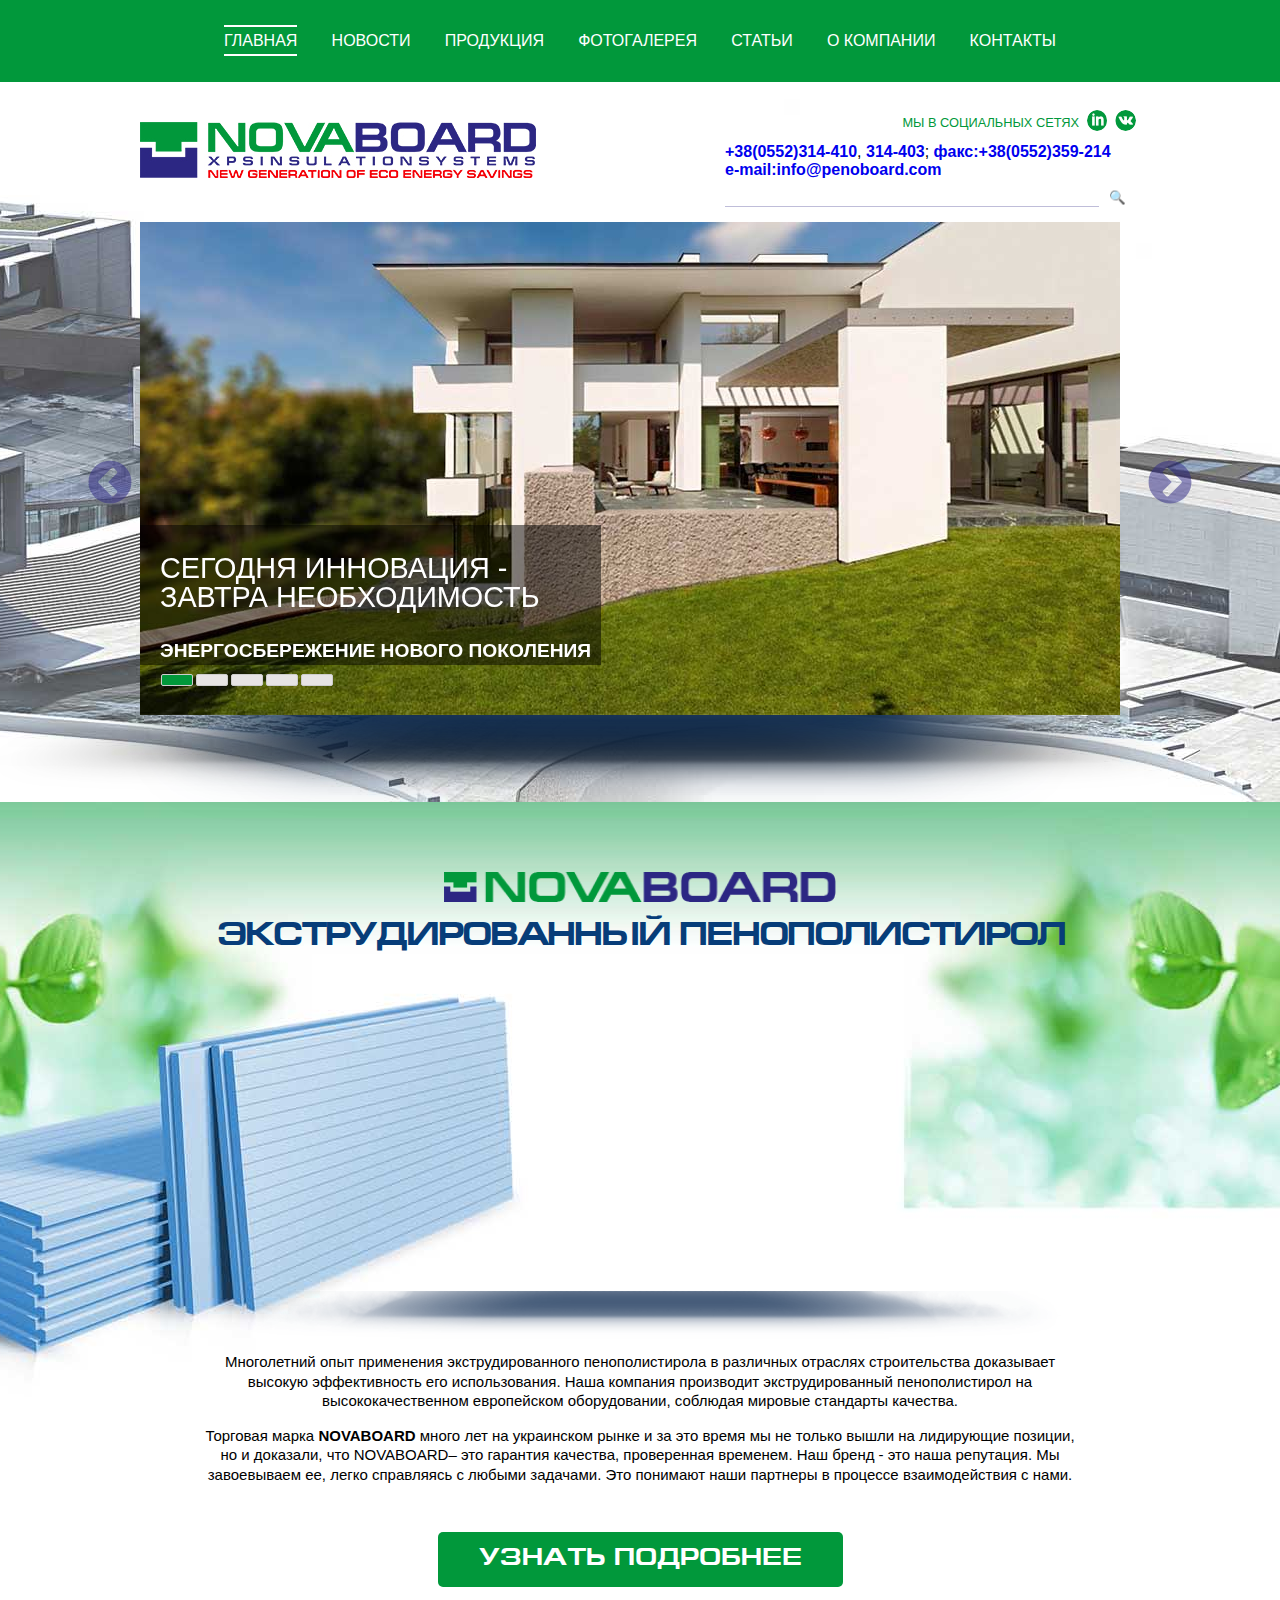
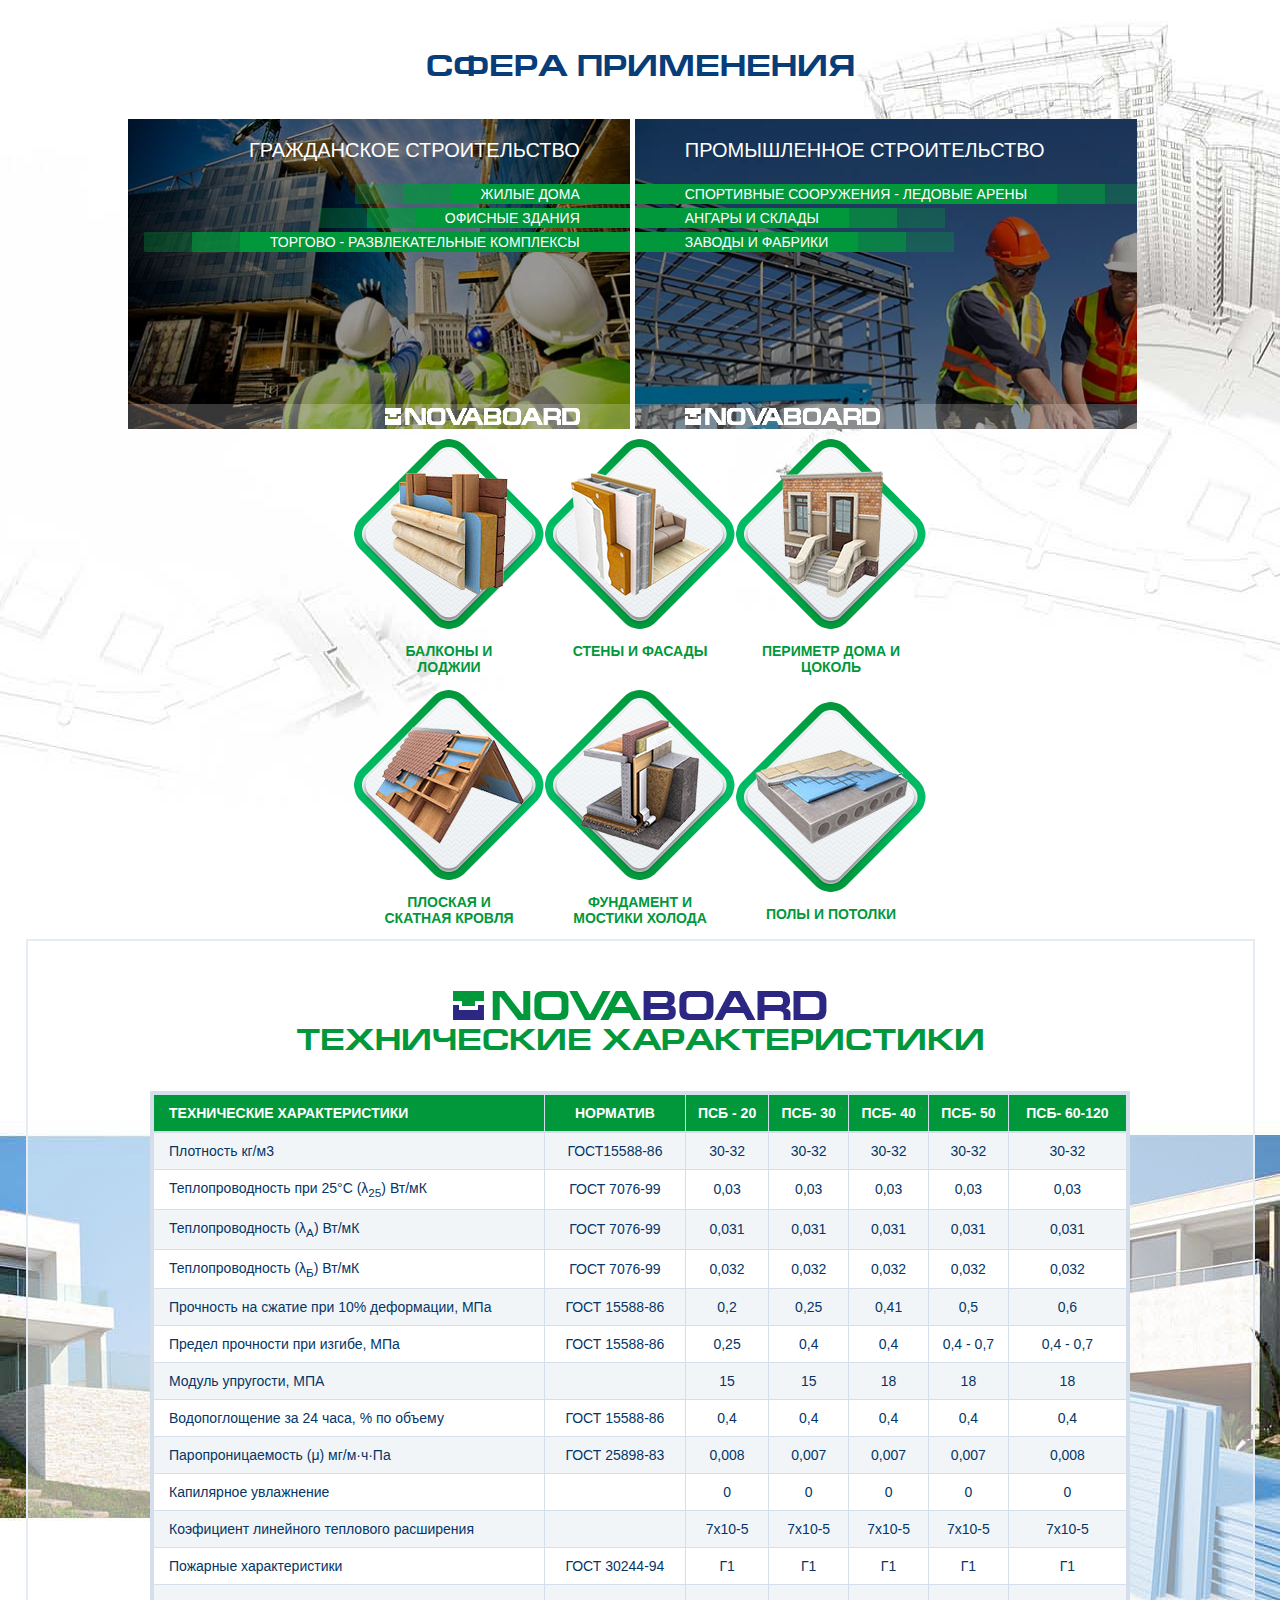
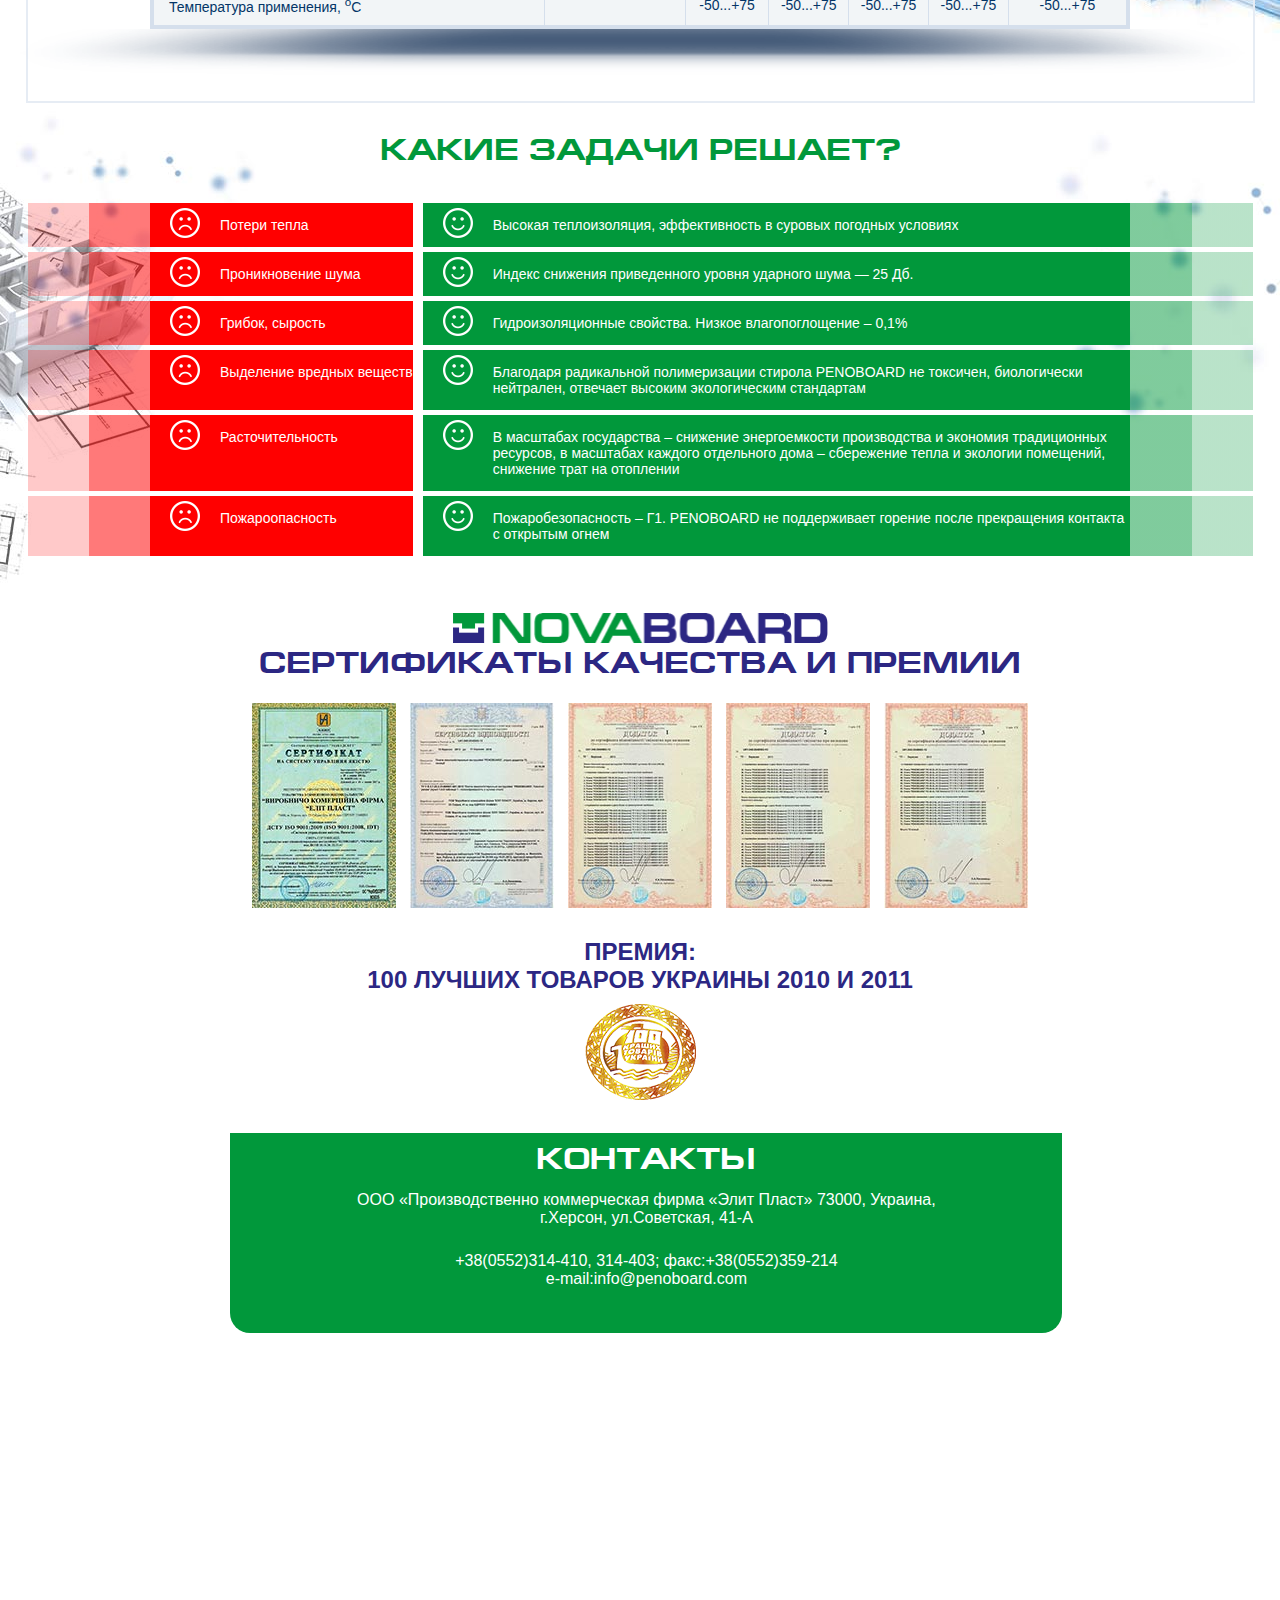
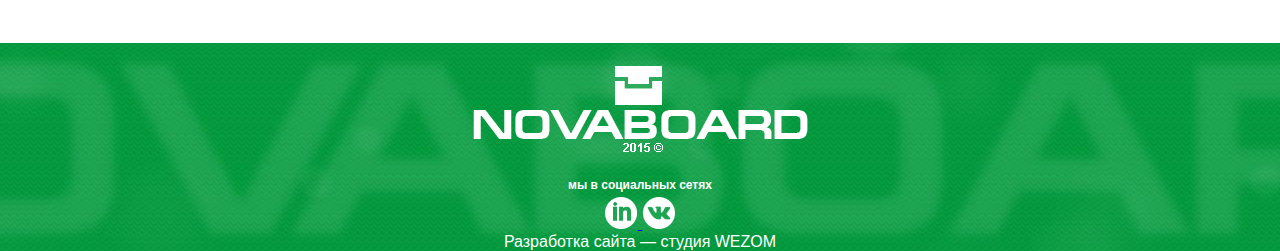
==== commit aaa5da13: "finished product page,js slick+all img and discription" ====
--- a/index.html
+++ b/index.html
@@ -81,7 +81,7 @@
                 <div class="js-slick-content">
                     <div> <!-- 1 -->
                         <div class="slick-content__item">
-                            <img src="image/slick-img-1.jpg" alt="slick-img-1">
+                            <img src="image/slick/slick-img-1.jpg" alt="slick-img-1">
                             <div class="slick-content__text">
                                 <p class="slick-content__text-title">сегодня инновация -<br>завтра необходимость</p>                          
                                 <p class="slick-content__text-subtitle">энергосбережение нового поколения</p>
@@ -90,7 +90,7 @@
                     </div>
                     <div> <!-- 2 -->
                         <div class="slick-content__item">
-                            <img src="image/slick-img-2.jpg" alt="slick-img-2">
+                            <img src="image/slick/slick-img-2.jpg" alt="slick-img-2">
                             <div class="slick-content__text">
                                 <p class="slick-content__text-title">При производстве XP<br>пенополистирола</p>                          
                                 <p class="slick-content__text-subtitle">используются частицы графита</p>
@@ -99,7 +99,7 @@
                     </div>
                     <div> <!-- 3 -->
                         <div class="slick-content__item">
-                            <img src="image/slick-img-3.jpg" alt="slick-img-3">
+                            <img src="image/slick/slick-img-3.jpg" alt="slick-img-3">
                             <div class="slick-content__text">
                                 <p class="slick-content__text-title">экструзионный пенополистирол – это универсальная теплоизоляция</p>                                                     
                             </div>
@@ -107,7 +107,7 @@
                     </div>
                     <div> <!-- 4 -->
                         <div class="slick-content__item">
-                            <img src="image/slick-img-4.jpg" alt="slick-img-4">
+                            <img src="image/slick/slick-img-4.jpg" alt="slick-img-4">
                             <div class="slick-content__text">
                                 <p class="slick-content__text-title">Sweetondale Carbon Eco 50мм</p>                          
                                 <p class="slick-content__text-subtitle">ЭППС 1180х580х50 мм</p>
@@ -116,7 +116,7 @@
                     </div>
                     <div> <!-- 5 -->                               
                         <div class="slick-content__item">
-                            <img src="image/slick-img-5.jpg" alt="slick-img-5">
+                            <img src="image/slick/slick-img-5.jpg" alt="slick-img-5">
                             <div class="slick-content__text">
                                 <p class="slick-content__text-title">чаще всего утепляют:</p>                          
                                 <p class="slick-content__text-subtitle">фундаменты фасады лоджии</p>
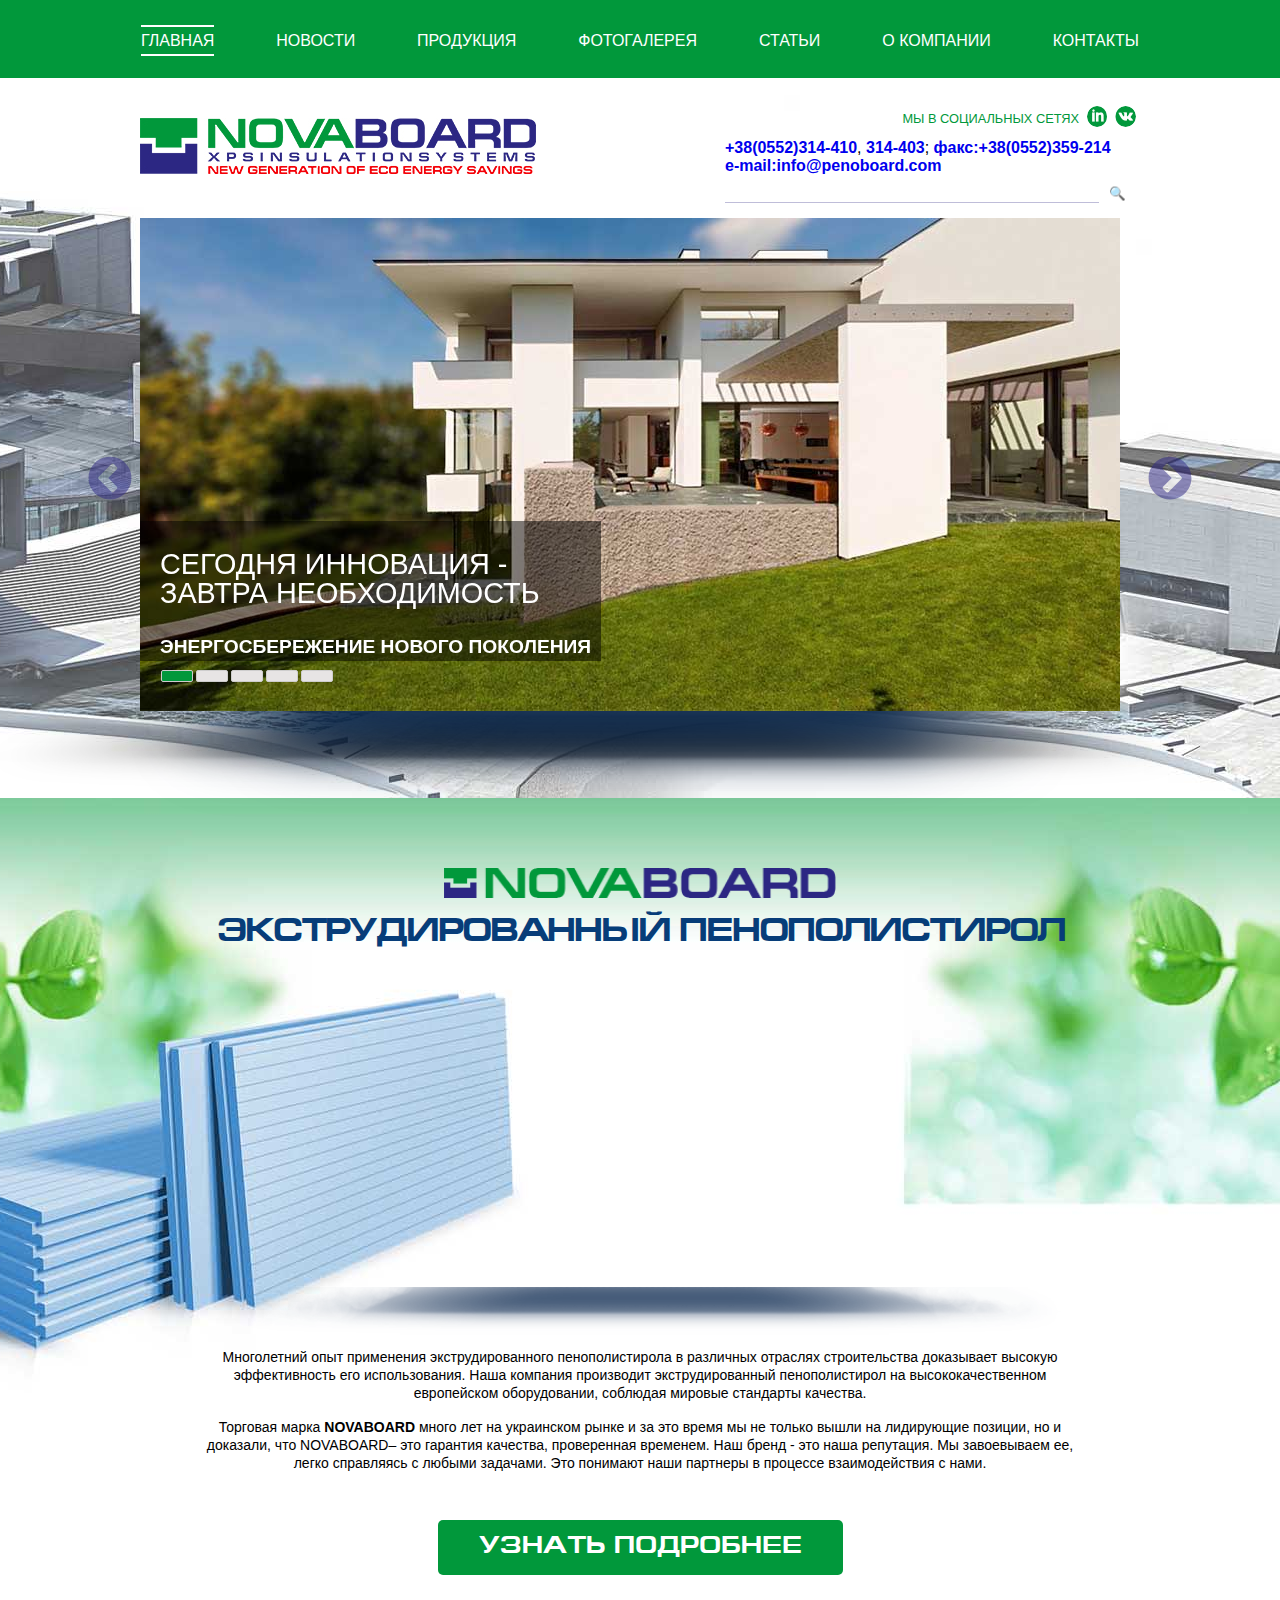
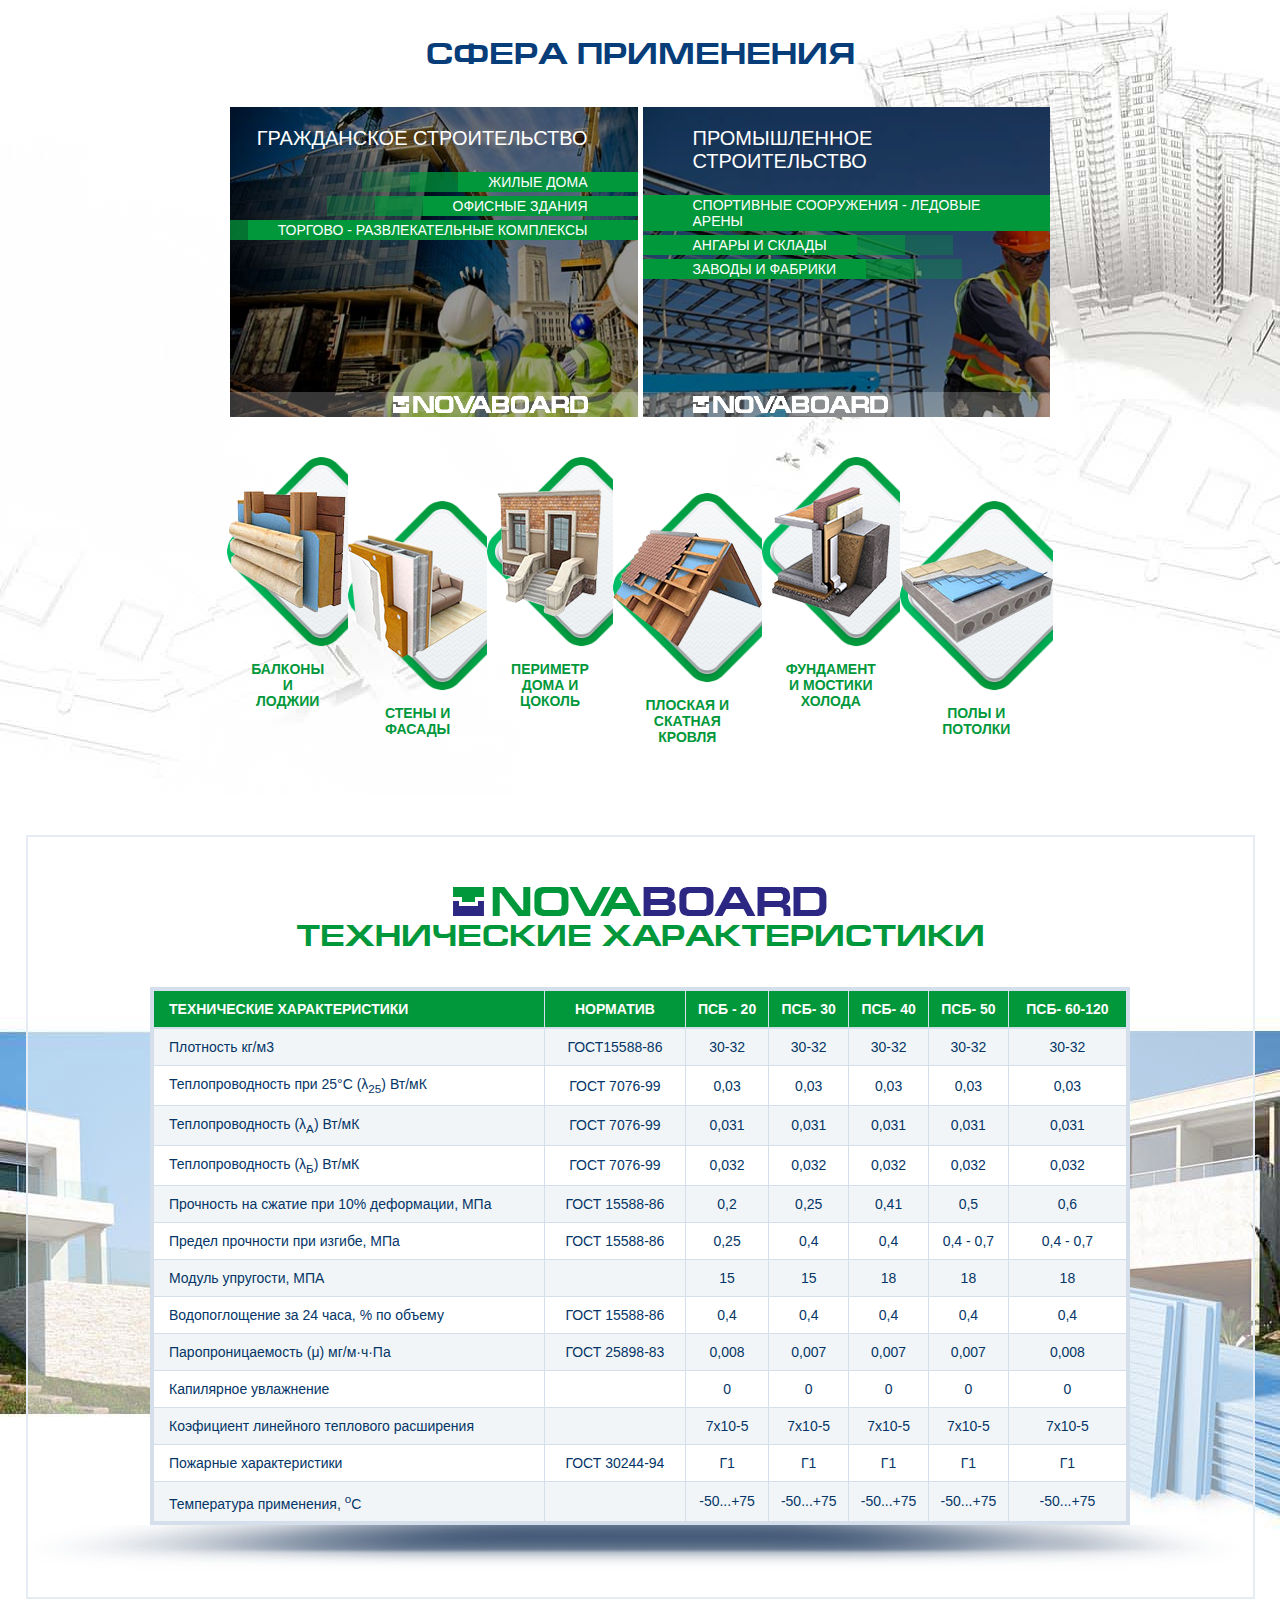
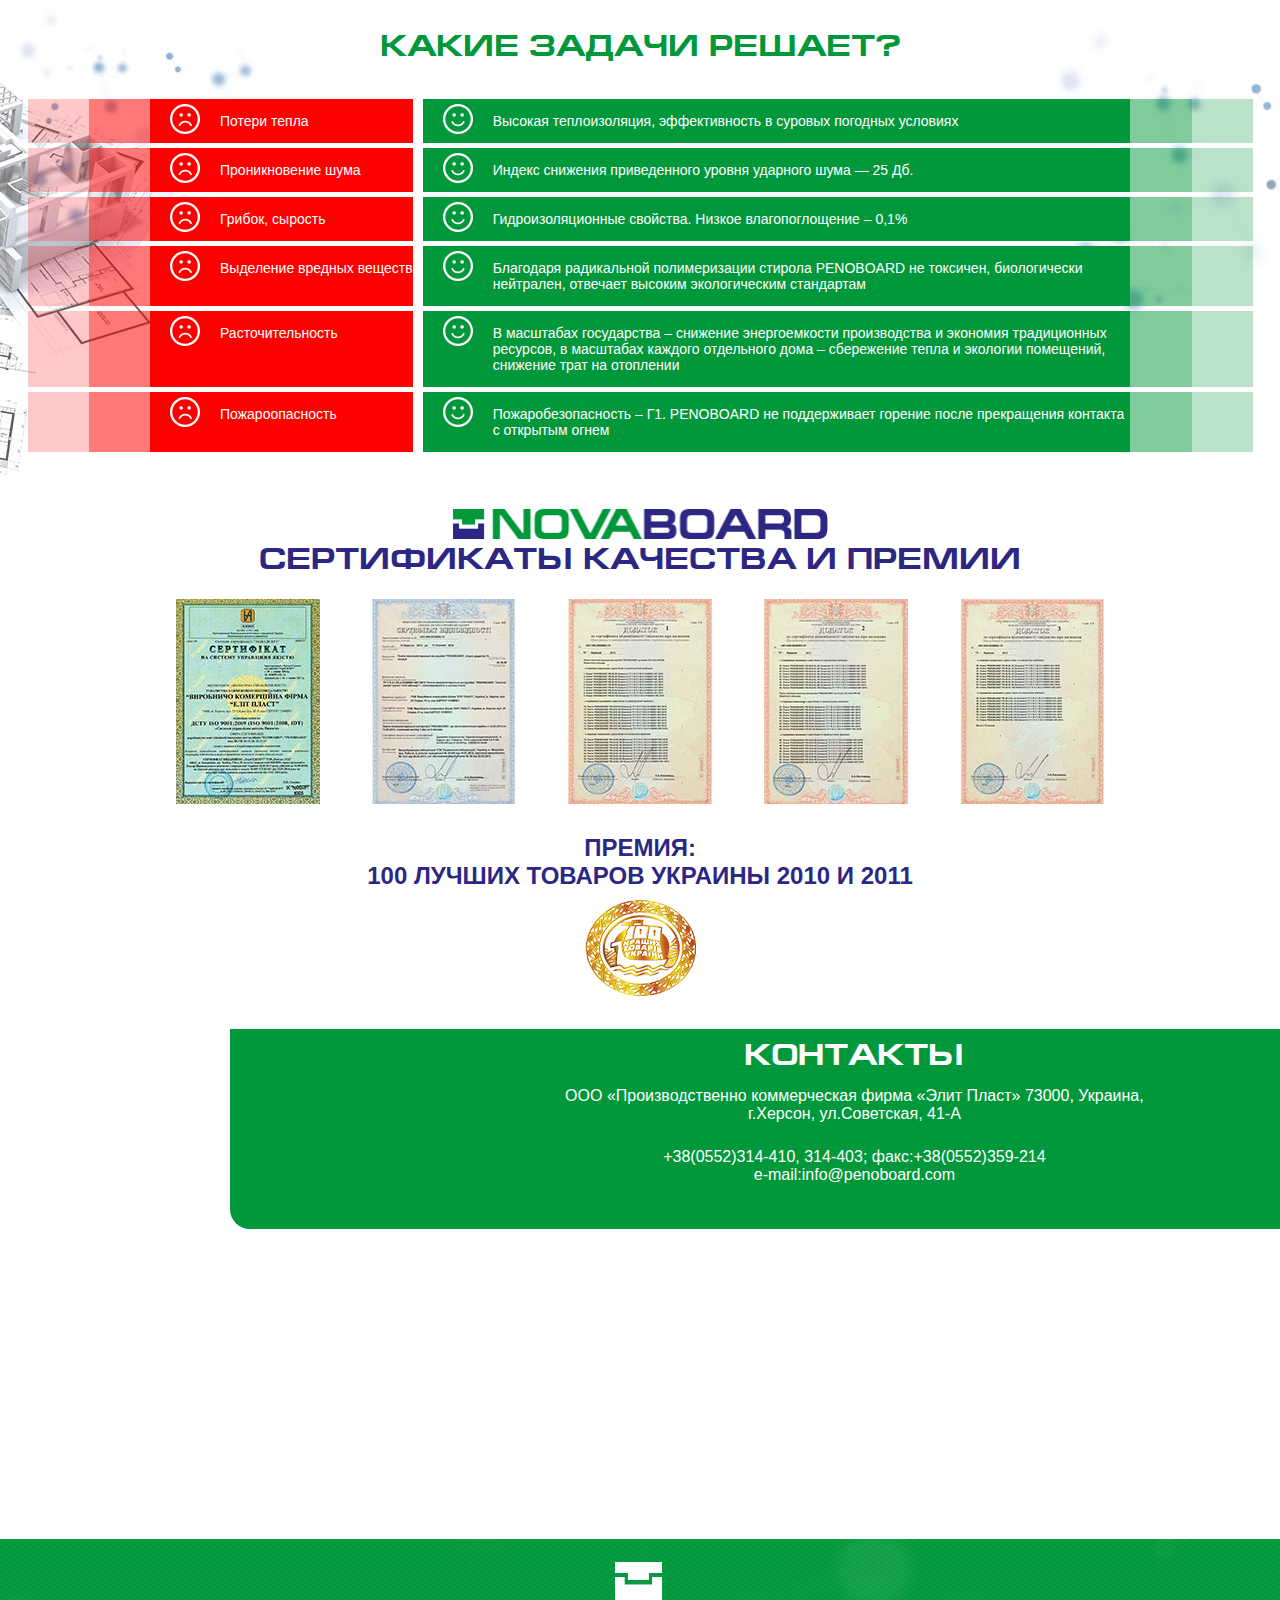
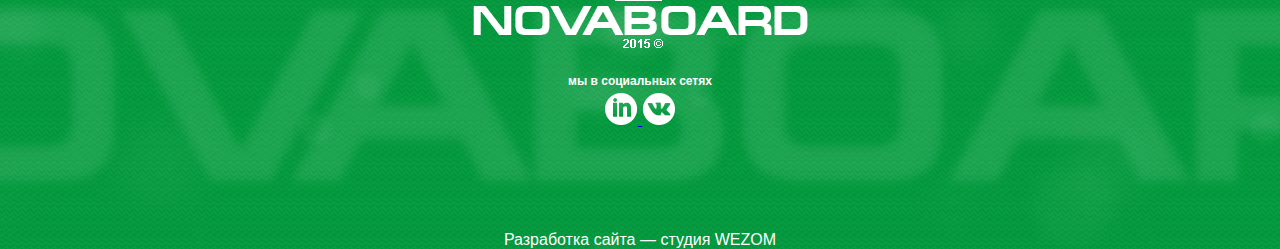
==== commit 42e80874: "@media>nav+header-logo" ====
--- a/index.html
+++ b/index.html
@@ -58,10 +58,10 @@
                 <div class="slick-header__contacts-wrapper">
                     <p class="slick-header__contacts-text">мы в социальных сетях</p>
                     <a class="slick-header__contacts-link" href="https://www.instagram.com/wezom.company/" target="_blank">
-                        <img class="slick-header__contacts-img" src="image/forma-in-icon.jpg" alt="instagram-icon">
+                        <img class="slick-header__contacts-img" src="./image/forma-in-icon.jpg" alt="instagram-icon">
                     </a>
                     <a class="slick-header__contacts-link" href="https://vk.com/kursywezom" target="_blank">
-                        <img class="slick-header__contacts-img" src="image/forma-vk-icon.jpg" alt="instagram-icon">
+                        <img class="slick-header__contacts-img" src="./image/forma-vk-icon.jpg" alt="instagram-icon">
                     </a>
                 </div>
                 <div class="slick-header__tel-search">       <!-- tel-search -->
@@ -77,431 +77,431 @@
             </div>    
         </div>             
 
-            <div class="slick">                <!-- slick -->
-                <div class="js-slick-content">
-                    <div> <!-- 1 -->
-                        <div class="slick-content__item">
-                            <img src="image/slick/slick-img-1.jpg" alt="slick-img-1">
-                            <div class="slick-content__text">
-                                <p class="slick-content__text-title">сегодня инновация -<br>завтра необходимость</p>                          
-                                <p class="slick-content__text-subtitle">энергосбережение нового поколения</p>
-                            </div>
+        <div class="slick">                <!-- slick -->
+            <div class="js-slick-content">
+                <div> <!-- 1 -->
+                    <div class="slick-content__item">
+                        <img src="image/slick/slick-img-1.jpg" alt="slick-img-1">
+                        <div class="slick-content__text">
+                            <p class="slick-content__text-title">сегодня инновация -<br>завтра необходимость</p>                          
+                            <p class="slick-content__text-subtitle">энергосбережение нового поколения</p>
                         </div>
                     </div>
-                    <div> <!-- 2 -->
-                        <div class="slick-content__item">
-                            <img src="image/slick/slick-img-2.jpg" alt="slick-img-2">
-                            <div class="slick-content__text">
-                                <p class="slick-content__text-title">При производстве XP<br>пенополистирола</p>                          
-                                <p class="slick-content__text-subtitle">используются частицы графита</p>
-                            </div>
+                </div>
+                <div> <!-- 2 -->
+                    <div class="slick-content__item">
+                        <img src="image/slick/slick-img-2.jpg" alt="slick-img-2">
+                        <div class="slick-content__text">
+                            <p class="slick-content__text-title">При производстве XP<br>пенополистирола</p>                          
+                            <p class="slick-content__text-subtitle">используются частицы графита</p>
                         </div>
                     </div>
-                    <div> <!-- 3 -->
-                        <div class="slick-content__item">
-                            <img src="image/slick/slick-img-3.jpg" alt="slick-img-3">
-                            <div class="slick-content__text">
-                                <p class="slick-content__text-title">экструзионный пенополистирол – это универсальная теплоизоляция</p>                                                     
-                            </div>
+                </div>
+                <div> <!-- 3 -->
+                    <div class="slick-content__item">
+                        <img src="image/slick/slick-img-3.jpg" alt="slick-img-3">
+                        <div class="slick-content__text">
+                            <p class="slick-content__text-title">экструзионный пенополистирол – это универсальная теплоизоляция</p>                                                     
                         </div>
                     </div>
-                    <div> <!-- 4 -->
-                        <div class="slick-content__item">
-                            <img src="image/slick/slick-img-4.jpg" alt="slick-img-4">
-                            <div class="slick-content__text">
-                                <p class="slick-content__text-title">Sweetondale Carbon Eco 50мм</p>                          
-                                <p class="slick-content__text-subtitle">ЭППС 1180х580х50 мм</p>
-                            </div>
+                </div>
+                <div> <!-- 4 -->
+                    <div class="slick-content__item">
+                        <img src="image/slick/slick-img-4.jpg" alt="slick-img-4">
+                        <div class="slick-content__text">
+                            <p class="slick-content__text-title">Sweetondale Carbon Eco 50мм</p>                          
+                            <p class="slick-content__text-subtitle">ЭППС 1180х580х50 мм</p>
                         </div>
                     </div>
-                    <div> <!-- 5 -->                               
-                        <div class="slick-content__item">
-                            <img src="image/slick/slick-img-5.jpg" alt="slick-img-5">
-                            <div class="slick-content__text">
-                                <p class="slick-content__text-title">чаще всего утепляют:</p>                          
-                                <p class="slick-content__text-subtitle">фундаменты фасады лоджии</p>
-                            </div>
+                </div>
+                <div> <!-- 5 -->                               
+                    <div class="slick-content__item">
+                        <img src="image/slick/slick-img-5.jpg" alt="slick-img-5">
+                        <div class="slick-content__text">
+                            <p class="slick-content__text-title">чаще всего утепляют:</p>                          
+                            <p class="slick-content__text-subtitle">фундаменты фасады лоджии</p>
                         </div>
                     </div>
                 </div>
             </div>
-            <div class="slick-content__shadow">    <!-- slick-shadow -->
-                <img class="slick-content__shadow-position" src="image/slick-shadow.png" alt="slick-shadow">
+        </div>
+        <div class="slick-content__shadow">    <!-- slick-shadow -->
+            <img class="slick-content__shadow-position" src="image/slick-shadow.png" alt="slick-shadow">
+        </div>
+    </div>
+</section>           
+
+<section class="video-container">           <!-- video-section -->
+    <div class="video">
+        <div class="video__logo"> <!-- video-logo -->
+            <img class="video__img" src="image/novabord-logo.png" alt="novabord-logo">
+        </div>    
+        <div class="video__youtube">
+            <div class="video__youtube-title"> <!-- title -->
+                <p>экструдированный пенополистирол</p>
             </div>
-    </div>
-</section>           
-
-    <section class="video-container">           <!-- video-section -->
-        <div class="video">
-            <div class="video__logo"> <!-- video-logo -->
-                <img class="video__img" src="image/novabord-logo.png" alt="novabord-logo">
+            <div class="video__youtube-iframe"> <!-- video -->
+                <iframe src="https://www.youtube.com/embed/mtDkzQ5bES8" title="YouTube video player" allow="accelerometer; autoplay; clipboard-write; encrypted-media; gyroscope; picture-in-picture" allowfullscreen></iframe>
+            </div>
+            <div class="video__shadow"> <!-- shadow-voideo -->
+                <img class="video__shadow-position" src="image/video-shadow.png" alt="video-shadow">
             </div>    
-            <div class="video__youtube">
-                <div class="video__youtube-title"> <!-- title -->
-                    <p>экструдированный пенополистирол</p>
-                </div>
-                <div class="video__youtube-iframe"> <!-- video -->
-                    <iframe src="https://www.youtube.com/embed/mtDkzQ5bES8" title="YouTube video player" allow="accelerometer; autoplay; clipboard-write; encrypted-media; gyroscope; picture-in-picture" allowfullscreen></iframe>
-                </div>
-                <div class="video__shadow"> <!-- shadow-voideo -->
-                    <img class="video__shadow-position" src="image/video-shadow.png" alt="video-shadow">
-                </div>    
+        </div>
+    </div>
+    <div class="video-text">             <!-- video-text -->
+        <p>Многолетний опыт применения экструдированного пенополистирола в различных отраслях строительства доказывает высокую эффективность его использования. Наша компания производит экструдированный пенополистирол на высококачественном европейском оборудовании, соблюдая мировые стандарты качества.</p>
+
+        <p>Торговая марка <b>NOVABOARD</b> много лет на украинском рынке и за это время мы не только вышли на лидирующие позиции, но и доказали, что NOVABOARD– это гарантия качества, проверенная временем. Наш бренд - это наша репутация. Мы завоевываем ее, легко справляясь с любыми задачами. Это понимают наши партнеры в процессе взаимодействия с нами.</p>                                               
+        <div class="video-text__button">      <!-- button -->
+            <a class="video-text__button-btn" href="#table-info" title="ТЕХНИЧЕСКИЕ ХАРАКТЕРИСТИКИ">УЗНАТЬ ПОДРОБНЕЕ</a>
+        </div>
+    </div>
+</section>
+
+<section class="scope-of-application-container">      <!-- scope-of-application-section -->
+    <div class="scope-of-application">
+        <div class="scope-of-application__title"> <!-- title -->
+            <p>сфера применения</p>
+        </div>
+        <div class="scope-of-application-content">  <!-- scope-blocks -->
+            <div class="left-scope-content">
+                <div class="left-scope-content__transperent">
+                    <div class="left-scope-content__title"> <!-- left-title -->
+                        <p>гражданское строительство</p>
+                    </div>
+                        <ul class="left-scope-content__ul"><!-- left-ul -->
+                            <li class="left-scope-content__ul-li">жилые дома</li>
+                            <li class="left-scope-content__ul-li">офисные здания</li>
+                            <li class="left-scope-content__ul-li">торгово - развлекательные комплексы</li>                        
+                        </ul>                              
+                    <div class="left-scope-content__footer-logo">  <!-- left-footer-logo -->
+                        <img class="left-scope-content__footer-logo-img" src="image/scope-content-footer-logo.png" alt="content-footer-logo">
+                    </div>
+                </div>
             </div>
-        </div>
-        <div class="video-text">             <!-- video-text -->
-            <p>Многолетний опыт применения экструдированного пенополистирола в различных отраслях строительства доказывает высокую эффективность его использования. Наша компания производит экструдированный пенополистирол на высококачественном европейском оборудовании, соблюдая мировые стандарты качества.</p>
-
-            <p>Торговая марка <b>NOVABOARD</b> много лет на украинском рынке и за это время мы не только вышли на лидирующие позиции, но и доказали, что NOVABOARD– это гарантия качества, проверенная временем. Наш бренд - это наша репутация. Мы завоевываем ее, легко справляясь с любыми задачами. Это понимают наши партнеры в процессе взаимодействия с нами.</p>                                               
-            <div class="video-text__button">      <!-- button -->
-                <a class="video-text__button-btn" href="#table-info" title="ТЕХНИЧЕСКИЕ ХАРАКТЕРИСТИКИ">УЗНАТЬ ПОДРОБНЕЕ</a>
+            <div class="right-scope-content">
+                <div class="right-scope-content__transperent">
+                    <div class="right-scope-content__title"> <!-- right-title -->
+                        <p>промышленное строительство</p>
+                    </div>
+                        <ul class="right-scope-content__ul"> <!-- right-ul -->
+                            <li class="right-scope-content__ul-li">спортивные сооружения - ледовые арены</li>
+                            <li class="right-scope-content__ul-li">ангары и склады</li>
+                            <li class="right-scope-content__ul-li">заводы и фабрики</li>                        
+                        </ul> 
+                    <div class="right-scope-content__footer-logo">  <!-- right-footer-logo -->
+                        <img class="right-scope-content__footer-logo-img" src="image/scope-content-footer-logo.png" alt="content-footer-logo">
+                    </div>   
+                </div>
             </div>
         </div>
-    </section>
-
-    <section class="scope-of-application-container">      <!-- scope-of-application-section -->
-        <div class="scope-of-application">
-            <div class="scope-of-application__title"> <!-- title -->
-                <p>сфера применения</p>
-            </div>
-            <div class="scope-of-application-content">  <!-- scope-blocks -->
-                <div class="left-scope-content">
-                    <div class="left-scope-content__transperent">
-                        <div class="left-scope-content__title"> <!-- left-title -->
-                            <p>гражданское строительство</p>
-                        </div>
-                            <ul class="left-scope-content__ul"><!-- left-ul -->
-                                <li class="left-scope-content__ul-li">жилые дома</li>
-                                <li class="left-scope-content__ul-li">офисные здания</li>
-                                <li class="left-scope-content__ul-li">торгово - развлекательные комплексы</li>                        
-                            </ul>                              
-                        <div class="left-scope-content__footer-logo">  <!-- left-footer-logo -->
-                            <img class="left-scope-content__footer-logo-img" src="image/scope-content-footer-logo.png" alt="content-footer-logo">
-                        </div>
-                    </div>
-                </div>
-                <div class="right-scope-content">
-                    <div class="right-scope-content__transperent">
-                        <div class="right-scope-content__title"> <!-- right-title -->
-                            <p>промышленное строительство</p>
-                        </div>
-                            <ul class="right-scope-content__ul"> <!-- right-ul -->
-                                <li class="right-scope-content__ul-li">спортивные сооружения - ледовые арены</li>
-                                <li class="right-scope-content__ul-li">ангары и склады</li>
-                                <li class="right-scope-content__ul-li">заводы и фабрики</li>                        
-                            </ul> 
-                        <div class="right-scope-content__footer-logo">  <!-- right-footer-logo -->
-                            <img class="right-scope-content__footer-logo-img" src="image/scope-content-footer-logo.png" alt="content-footer-logo">
-                        </div>   
-                    </div>
-                </div>
-            </div>
-
-            <div class="rhombus-images-block">             <!-- rhombus-images -->
-                    <div class="rhombus-images"> <!-- 1 -->
-                        <div class="rhombus-images__items"> 
-                            <img class="rhombus-images__img" src="image/balcony.png" alt="balcony"> 
-                        </div>
-                        <p>балконы и лоджии</p>
-                    </div>
-                    <div class="rhombus-images"> <!-- 2 -->
-                        <div class="rhombus-images__items"> 
-                            <img class="rhombus-images__img" src="image/walls.png" alt="walls">
-                        </div>
-                        <p>стены и фасады</p>
-                    </div>
-                    <div class="rhombus-images"> <!-- 3 -->
-                        <div class="rhombus-images__items">
-                            <img class="rhombus-images__img" src="image/house.png" alt="house">
-                        </div>
-                        <p>периметр дома и цоколь</p>
-                    </div>
-                    <div class="rhombus-images"> <!-- 4 -->
-                        <div class="rhombus-images__items">
-                            <img class="rhombus-images__img" src="image/roof.png" alt="roof">
-                        </div>
-                        <p>плоская и скатная кровля</p>
-                    </div>
-                    <div class="rhombus-images">  <!-- 5 -->
-                        <div class="rhombus-images__items">
-                            <img class="rhombus-images__img" src="image/foundation.png" alt="foundation">
-                        </div>
-                        <p>фундамент и мостики холода</p>
-                    </div>
-                    <div class="rhombus-images"> <!-- 6 -->
-                        <div class="rhombus-images__items">
-                            <img class="rhombus-images__img" src="image/floor.png" alt="floor">
-                        </div>
-                        <p>полы и потолки</p>
-                    </div> 
-            </div>
-        </div>
-    </section>
-
-    <section class="table-container">                   <!-- table-section -->
-        <div class="table-block">
-            <div class="table-title">   <!-- logo-title -->
-                <img class="table-title__logo-img" src="image/novabord-logo.png" alt="novabord-logo">
-                <p>технические характеристики</p>
-            </div>
-
-            <div class="table">         <!-- table -->
-                <table id="table-info" class="table-style">
-                    <tr>
-                        <td>ТЕХНИЧЕСКИЕ ХАРАКТЕРИСТИКИ </td>
-                        <td>НОРМАТИВ</td>
-                        <td>ПСБ - 20</td>
-                        <td>ПСБ- 30</td>
-                        <td>ПСБ- 40</td>
-                        <td>ПСБ- 50</td>
-                        <td>ПСБ- 60-120</td>
-                    </tr>
-                    <tr>
-                        <td>Плотность кг/м3</td>
-                        <td>ГОСТ15588-86</td>
-                        <td>30-32</td>
-                        <td>30-32</td>
-                        <td>30-32</td>
-                        <td>30-32</td>
-                        <td>30-32</td>
-                    </tr>
-                    <tr>
-                        <td>Теплопроводность при 25°С (λ<sub>25</sub>) Вт/мК</td>
-                        <td>ГОСТ 7076-99</td>
-                        <td>0,03</td>
-                        <td>0,03</td>
-                        <td>0,03</td>
-                        <td>0,03</td>
-                        <td>0,03</td>
-                    </tr>
-                    <tr>
-                        <td>Теплопроводность (λ<sub>A</sub>) Вт/мК</td>
-                        <td>ГОСТ 7076-99</td>
-                        <td>0,031</td>
-                        <td>0,031</td>
-                        <td>0,031</td>
-                        <td>0,031</td>
-                        <td>0,031</td>
-                    </tr>
-                    <tr>
-                        <td>Теплопроводность (λ<sub>Б</sub>) Вт/мК</td>
-                        <td>ГОСТ 7076-99</td>
-                        <td>0,032</td>
-                        <td>0,032</td>
-                        <td>0,032</td>
-                        <td>0,032</td>
-                        <td>0,032</td>
-                    </tr>
-                    <tr>
-                        <td>Прочность на сжатие при 10% деформации, МПа</td>
-                        <td>ГОСТ 15588-86</td>
-                        <td>0,2</td>
-                        <td>0,25</td>
-                        <td>0,41</td>
-                        <td>0,5</td>
-                        <td>0,6</td>
-                    </tr>
-                    <tr>
-                        <td>Предел прочности при изгибе, МПа</td>
-                        <td>ГОСТ 15588-86</td>
-                        <td>0,25</td>
-                        <td>0,4</td>
-                        <td>0,4</td>
-                        <td>0,4 - 0,7</td>
-                        <td>0,4 - 0,7</td>
-                    </tr>
-                    <tr>
-                        <td>Модуль упругости, МПА</td>
-                        <td></td>
-                        <td>15</td>
-                        <td>15</td>
-                        <td>18</td>
-                        <td>18</td>
-                        <td>18</td>
-                    </tr>
-                    <tr>
-                        <td>Водопоглощение за 24 часа, % по объему</td>
-                        <td>ГОСТ 15588-86</td>
-                        <td>0,4</td>
-                        <td>0,4</td>
-                        <td>0,4</td>
-                        <td>0,4</td>
-                        <td>0,4</td>
-                    </tr>
-                    <tr>
-                        <td>Паропроницаемость (μ) мг/м·ч·Па</td>
-                        <td>ГОСТ 25898-83</td>
-                        <td>0,008</td>
-                        <td>0,007</td>
-                        <td>0,007</td>
-                        <td>0,007</td>
-                        <td>0,008</td>
-                    </tr>
-                    <tr>
-                        <td>Капилярное увлажнение</td>
-                        <td></td>
-                        <td>0</td>
-                        <td>0</td>
-                        <td>0</td>
-                        <td>0</td>
-                        <td>0</td>
-                    </tr>
-                    <tr>
-                        <td>Коэфициент линейного теплового расширения</td>
-                        <td></td>
-                        <td>7x10-5</td>
-                        <td>7x10-5</td>
-                        <td>7x10-5</td>
-                        <td>7x10-5</td>
-                        <td>7x10-5</td>
-                    </tr>
-                    <tr>
-                        <td>Пожарные характеристики</td>
-                        <td>ГОСТ 30244-94</td>
-                        <td>Г1</td>
-                        <td>Г1</td>
-                        <td>Г1</td>
-                        <td>Г1</td>
-                        <td>Г1</td>
-                    </tr>
-                    <tr>
-                        <td>Температура применения, <sup>o</sup>С</td>
-                        <td></td>
-                        <td>-50...+75 </td>
-                        <td>-50...+75 </td>
-                        <td>-50...+75 </td>
-                        <td>-50...+75 </td>
-                        <td>-50...+75 </td>
-                    </tr>
-                </table>
-                <div class="table__shadow">   <!-- table-shadow -->
-                    <img class="table__shadow-img" src="image/table-shadow.png" alt="table-shadow">
-                </div>             
-            </div>
-        </div>        
-    </section>
-
-    <section class="tasks-container">     <!-- tasks-section -->
-        <div class="tasks-logo"> <!-- task-logo -->
-            <p>какие задачи решает?</p>
-        </div>
-        <div class="tasks"> <!-- task-container - grid -->
-            <div class="tasks__decor-left"></div> <!--1-line-->
-            <div class="tasks__text-left">
-                <img class="tasks__img-sad-smile" src="image/sad-smile.png" alt="sad-smile">
-                <p>Потери тепла</p>
-            </div>
-            <div class="tasks__text-right">
-                <img class="tasks__img-smile" src="image/smile.png" alt="smile">
-                <p>Высокая теплоизоляция, эффективность в суровых погодных условиях</p>
-            </div>
-            <div class="tasks__decor-right"></div>
-
-            <div class="tasks__decor-left"></div> <!--2-line-->
-            <div class="tasks__text-left">
-                <img class="tasks__img-sad-smile" src="image/sad-smile.png" alt="sad-smile">
-                <p>Проникновение шума</p></div>
-            <div class="tasks__text-right">
-                <img class="tasks__img-smile" src="image/smile.png" alt="smile">
-                <p>Индекс снижения приведенного уровня ударного шума — 25 Дб.</p></div>
-            <div class="tasks__decor-right"></div>
-
-            <div class="tasks__decor-left"></div> <!--3-line-->
-            <div class="tasks__text-left">
-                <img class="tasks__img-sad-smile" src="image/sad-smile.png" alt="sad-smile">
-                <p>Грибок, сырость</p>
-            </div>
-            <div class="tasks__text-right">
-                <img class="tasks__img-smile" src="image/smile.png" alt="smile">
-                <p>Гидроизоляционные свойства. Низкое влагопоглощение – 0,1%</p>
-            </div>
-            <div class="tasks__decor-right"></div>
-
-            <div class="tasks__decor-left"></div> <!--4-line-->
-            <div class="tasks__text-left">
-                <img class="tasks__img-sad-smile" src="image/sad-smile.png" alt="sad-smile">
-                <p>Выделение вредных веществ</p>
-            </div>
-            <div class="tasks__text-right">
-                <img class="tasks__img-smile" src="image/smile.png" alt="smile">
-                <p>Благодаря радикальной полимеризации стирола PENOBOARD не токсичен, биологически нейтрален, отвечает высоким экологическим стандартам</p>
-            </div>
-            <div class="tasks__decor-right"></div>
-
-            <div class="tasks__decor-left"></div> <!--5-line-->
-            <div class="tasks__text-left">
-                <img class="tasks__img-sad-smile" src="image/sad-smile.png" alt="sad-smile">
-                <p>Расточительность</p>
-            </div>
-            <div class="tasks__text-right">
-                <img class="tasks__img-smile" src="image/smile.png" alt="smile">
-                <p>В масштабах государства – снижение энергоемкости производства и экономия традиционных ресурсов, в масштабах каждого отдельного дома – сбережение тепла и экологии помещений, снижение трат на отоплении</p>
-            </div>
-            <div class="tasks__decor-right"></div>
-
-            <div class="tasks__decor-left"></div> <!--6-line-->
-            <div class="tasks__text-left">
-                <img class="tasks__img-sad-smile" src="image/sad-smile.png" alt="sad-smile">
-                <p>Пожароопасность</p>
-            </div>
-            <div class="tasks__text-right">
-                <img class="tasks__img-smile" src="image/smile.png" alt="smile">
-                <p>Пожаробезопасность – Г1. PENOBOARD не поддерживает горение после прекращения контакта с открытым огнем</p>
-            </div>
-            <div class="tasks__decor-right"></div>
-        </div> 
-    </section>
-
-    <section class="certificates-container">   <!-- certificates-section -->
-        <div class="certificates-title">    <!-- certificates-logo -->
-            <img class="certificates-title__img" src="image/novabord-logo.png" alt="novabord-logo">
-            <p>сертификаты качества и премии</p>
-        </div>
-        <div class="js-certificates-content">  <!-- magnific-popup -->
-                <a href="image/certificate-1-big.jpg" title="cetificate-1"><img src="image/cetificate-1.jpg" alt="cetificate-1" width="144" height="205"></a>
-                <a href="image/certificate-2-big.jpg" title="cetificate-2"><img src="image/cetificate-2.jpg" alt="cetificate-2" width="144" height="205"></a>
-                <a href="image/certificate-3-big.jpg" title="cetificate-3"><img src="image/cetificate-3.jpg" alt="cetificate-3" width="144" height="205"></a>
-                <a href="image/certificate-4-big.jpg" title="cetificate-4"><img src="image/cetificate-4.jpg" alt="cetificate-4" width="144" height="205"></a>
-                <a href="image/certificate-5-big.jpg" title="cetificate-5"><img src="image/cetificate-5.jpg" alt="cetificate-5" width="144" height="205"></a>
-        </div>
-        <div class="certificates-award">    <!-- award -->
-            <p>Премия:<br> 100 лучших товаров Украины 2010 и 2011</p>
-            <img class="certificates-award__img" src="image/award.png" alt="award"> 
-        </div>
-    </section>
-
-    <section class="contacts-container">    <!-- contacts -->
-        <div class="contacts">
-            <h3 class="contacts__title">контакты</h3>
-            <p>ООО «Производственно коммерческая фирма «Элит Пласт» 73000, Украина, г.Херсон, ул.Советская, 41-А</p>
-            <a class="contacts__tel" href="tel:+380552314410">+38(0552)314-410</a>,
-            <a class="contacts__tel" href="tel:+380552314403">314-403</a>;
-            <a class="contacts__tel" href="tel:+380552359214">факс:+38(0552)359-214</a><br>
-            <a class="contacts__tel" href="mailto:info@penoboard.com">e-mail:info@penoboard.com</a>
-        </div>
-        <iframe src="https://www.google.com/maps/embed?pb=!1m18!1m12!1m3!1d2440.586174463165!2d32.61153416383484!3d46.63732954403639!2m3!1f0!2f0!3f0!3m2!1i1024!2i768!4f13.1!3m3!1m2!1s0x40c41ab70369e147%3A0x7c1b1c535f39d7be!2sWezom!5e0!3m2!1sen!2sua!4v1641911567437!5m2!1sen!2sua" loading="lazy"></iframe>
-    </section>
-
-    <footer class="footer">   <!-- footer -->
-        <div class="footer__logo">     <!-- footer-logo -->
-            <a href="./pages/contacts.html">
-                <img class="footer__logo-img" src="image/footer-logo.png" alt="footer-logo">
-            </a>
-        </div>
-        <div class="footer__social-networks">   <!-- footer-social-networks -->
-            <p>мы в социальных сетях</p>
-            <a href="https://www.instagram.com/wezom.company/" target="_blank">
-                <img class="footer__social-networks-img" src="image/footer-icon-in.png" alt="instagram-icon">
-            </a>
-            <a href="https://vk.com/kursywezom" target="_blank">
-                <img class="footer__social-networks-img" src="image/footer-icon-vk.png" alt="instagram-icon">
-            </a>
-        </div>
-        <div class="footer__wezom">
-            <a class="footer__wezom-link" href="https://wezom.com.ua/" target="_blank" title="wezom.com.ua">Разработка сайта — студия WEZOM</a>
-        </div>
-        <!-- invisible button for scroll up -->
-        <button class="js-scrollUp-button" type="button">ВВЕРХ</button>
-    </footer>
+
+        <div class="rhombus-images-block">             <!-- rhombus-images -->
+                <div class="rhombus-images"> <!-- 1 -->
+                    <div class="rhombus-images__items"> 
+                        <img class="rhombus-images__img" src="image/balcony.png" alt="balcony"> 
+                    </div>
+                    <p>балконы и лоджии</p>
+                </div>
+                <div class="rhombus-images"> <!-- 2 -->
+                    <div class="rhombus-images__items"> 
+                        <img class="rhombus-images__img" src="image/walls.png" alt="walls">
+                    </div>
+                    <p>стены и фасады</p>
+                </div>
+                <div class="rhombus-images"> <!-- 3 -->
+                    <div class="rhombus-images__items">
+                        <img class="rhombus-images__img" src="image/house.png" alt="house">
+                    </div>
+                    <p>периметр дома и цоколь</p>
+                </div>
+                <div class="rhombus-images"> <!-- 4 -->
+                    <div class="rhombus-images__items">
+                        <img class="rhombus-images__img" src="image/roof.png" alt="roof">
+                    </div>
+                    <p>плоская и скатная кровля</p>
+                </div>
+                <div class="rhombus-images">  <!-- 5 -->
+                    <div class="rhombus-images__items">
+                        <img class="rhombus-images__img" src="image/foundation.png" alt="foundation">
+                    </div>
+                    <p>фундамент и мостики холода</p>
+                </div>
+                <div class="rhombus-images"> <!-- 6 -->
+                    <div class="rhombus-images__items">
+                        <img class="rhombus-images__img" src="image/floor.png" alt="floor">
+                    </div>
+                    <p>полы и потолки</p>
+                </div> 
+        </div>
+    </div>
+</section>
+
+<section class="table-container">                   <!-- table-section -->
+    <div class="table-block">
+        <div class="table-title">   <!-- logo-title -->
+            <img class="table-title__logo-img" src="image/novabord-logo.png" alt="novabord-logo">
+            <p>технические характеристики</p>
+        </div>
+
+        <div class="table">         <!-- table -->
+            <table id="table-info" class="table-style">
+                <tr>
+                    <td>ТЕХНИЧЕСКИЕ ХАРАКТЕРИСТИКИ </td>
+                    <td>НОРМАТИВ</td>
+                    <td>ПСБ - 20</td>
+                    <td>ПСБ- 30</td>
+                    <td>ПСБ- 40</td>
+                    <td>ПСБ- 50</td>
+                    <td>ПСБ- 60-120</td>
+                </tr>
+                <tr>
+                    <td>Плотность кг/м3</td>
+                    <td>ГОСТ15588-86</td>
+                    <td>30-32</td>
+                    <td>30-32</td>
+                    <td>30-32</td>
+                    <td>30-32</td>
+                    <td>30-32</td>
+                </tr>
+                <tr>
+                    <td>Теплопроводность при 25°С (λ<sub>25</sub>) Вт/мК</td>
+                    <td>ГОСТ 7076-99</td>
+                    <td>0,03</td>
+                    <td>0,03</td>
+                    <td>0,03</td>
+                    <td>0,03</td>
+                    <td>0,03</td>
+                </tr>
+                <tr>
+                    <td>Теплопроводность (λ<sub>A</sub>) Вт/мК</td>
+                    <td>ГОСТ 7076-99</td>
+                    <td>0,031</td>
+                    <td>0,031</td>
+                    <td>0,031</td>
+                    <td>0,031</td>
+                    <td>0,031</td>
+                </tr>
+                <tr>
+                    <td>Теплопроводность (λ<sub>Б</sub>) Вт/мК</td>
+                    <td>ГОСТ 7076-99</td>
+                    <td>0,032</td>
+                    <td>0,032</td>
+                    <td>0,032</td>
+                    <td>0,032</td>
+                    <td>0,032</td>
+                </tr>
+                <tr>
+                    <td>Прочность на сжатие при 10% деформации, МПа</td>
+                    <td>ГОСТ 15588-86</td>
+                    <td>0,2</td>
+                    <td>0,25</td>
+                    <td>0,41</td>
+                    <td>0,5</td>
+                    <td>0,6</td>
+                </tr>
+                <tr>
+                    <td>Предел прочности при изгибе, МПа</td>
+                    <td>ГОСТ 15588-86</td>
+                    <td>0,25</td>
+                    <td>0,4</td>
+                    <td>0,4</td>
+                    <td>0,4 - 0,7</td>
+                    <td>0,4 - 0,7</td>
+                </tr>
+                <tr>
+                    <td>Модуль упругости, МПА</td>
+                    <td></td>
+                    <td>15</td>
+                    <td>15</td>
+                    <td>18</td>
+                    <td>18</td>
+                    <td>18</td>
+                </tr>
+                <tr>
+                    <td>Водопоглощение за 24 часа, % по объему</td>
+                    <td>ГОСТ 15588-86</td>
+                    <td>0,4</td>
+                    <td>0,4</td>
+                    <td>0,4</td>
+                    <td>0,4</td>
+                    <td>0,4</td>
+                </tr>
+                <tr>
+                    <td>Паропроницаемость (μ) мг/м·ч·Па</td>
+                    <td>ГОСТ 25898-83</td>
+                    <td>0,008</td>
+                    <td>0,007</td>
+                    <td>0,007</td>
+                    <td>0,007</td>
+                    <td>0,008</td>
+                </tr>
+                <tr>
+                    <td>Капилярное увлажнение</td>
+                    <td></td>
+                    <td>0</td>
+                    <td>0</td>
+                    <td>0</td>
+                    <td>0</td>
+                    <td>0</td>
+                </tr>
+                <tr>
+                    <td>Коэфициент линейного теплового расширения</td>
+                    <td></td>
+                    <td>7x10-5</td>
+                    <td>7x10-5</td>
+                    <td>7x10-5</td>
+                    <td>7x10-5</td>
+                    <td>7x10-5</td>
+                </tr>
+                <tr>
+                    <td>Пожарные характеристики</td>
+                    <td>ГОСТ 30244-94</td>
+                    <td>Г1</td>
+                    <td>Г1</td>
+                    <td>Г1</td>
+                    <td>Г1</td>
+                    <td>Г1</td>
+                </tr>
+                <tr>
+                    <td>Температура применения, <sup>o</sup>С</td>
+                    <td></td>
+                    <td>-50...+75 </td>
+                    <td>-50...+75 </td>
+                    <td>-50...+75 </td>
+                    <td>-50...+75 </td>
+                    <td>-50...+75 </td>
+                </tr>
+            </table>
+            <div class="table__shadow">   <!-- table-shadow -->
+                <img class="table__shadow-img" src="image/table-shadow.png" alt="table-shadow">
+            </div>             
+        </div>
+    </div>        
+</section>
+
+<section class="tasks-container">     <!-- tasks-section -->
+    <div class="tasks-logo"> <!-- task-logo -->
+        <p>какие задачи решает?</p>
+    </div>
+    <div class="tasks"> <!-- task-container - grid -->
+        <div class="tasks__decor-left"></div> <!--1-line-->
+        <div class="tasks__text-left">
+            <img class="tasks__img-sad-smile" src="image/sad-smile.png" alt="sad-smile">
+            <p>Потери тепла</p>
+        </div>
+        <div class="tasks__text-right">
+            <img class="tasks__img-smile" src="image/smile.png" alt="smile">
+            <p>Высокая теплоизоляция, эффективность в суровых погодных условиях</p>
+        </div>
+        <div class="tasks__decor-right"></div>
+
+        <div class="tasks__decor-left"></div> <!--2-line-->
+        <div class="tasks__text-left">
+            <img class="tasks__img-sad-smile" src="image/sad-smile.png" alt="sad-smile">
+            <p>Проникновение шума</p></div>
+        <div class="tasks__text-right">
+            <img class="tasks__img-smile" src="image/smile.png" alt="smile">
+            <p>Индекс снижения приведенного уровня ударного шума — 25 Дб.</p></div>
+        <div class="tasks__decor-right"></div>
+
+        <div class="tasks__decor-left"></div> <!--3-line-->
+        <div class="tasks__text-left">
+            <img class="tasks__img-sad-smile" src="image/sad-smile.png" alt="sad-smile">
+            <p>Грибок, сырость</p>
+        </div>
+        <div class="tasks__text-right">
+            <img class="tasks__img-smile" src="image/smile.png" alt="smile">
+            <p>Гидроизоляционные свойства. Низкое влагопоглощение – 0,1%</p>
+        </div>
+        <div class="tasks__decor-right"></div>
+
+        <div class="tasks__decor-left"></div> <!--4-line-->
+        <div class="tasks__text-left">
+            <img class="tasks__img-sad-smile" src="image/sad-smile.png" alt="sad-smile">
+            <p>Выделение вредных веществ</p>
+        </div>
+        <div class="tasks__text-right">
+            <img class="tasks__img-smile" src="image/smile.png" alt="smile">
+            <p>Благодаря радикальной полимеризации стирола PENOBOARD не токсичен, биологически нейтрален, отвечает высоким экологическим стандартам</p>
+        </div>
+        <div class="tasks__decor-right"></div>
+
+        <div class="tasks__decor-left"></div> <!--5-line-->
+        <div class="tasks__text-left">
+            <img class="tasks__img-sad-smile" src="image/sad-smile.png" alt="sad-smile">
+            <p>Расточительность</p>
+        </div>
+        <div class="tasks__text-right">
+            <img class="tasks__img-smile" src="image/smile.png" alt="smile">
+            <p>В масштабах государства – снижение энергоемкости производства и экономия традиционных ресурсов, в масштабах каждого отдельного дома – сбережение тепла и экологии помещений, снижение трат на отоплении</p>
+        </div>
+        <div class="tasks__decor-right"></div>
+
+        <div class="tasks__decor-left"></div> <!--6-line-->
+        <div class="tasks__text-left">
+            <img class="tasks__img-sad-smile" src="image/sad-smile.png" alt="sad-smile">
+            <p>Пожароопасность</p>
+        </div>
+        <div class="tasks__text-right">
+            <img class="tasks__img-smile" src="image/smile.png" alt="smile">
+            <p>Пожаробезопасность – Г1. PENOBOARD не поддерживает горение после прекращения контакта с открытым огнем</p>
+        </div>
+        <div class="tasks__decor-right"></div>
+    </div> 
+</section>
+
+<section class="certificates-container">   <!-- certificates-section -->
+    <div class="certificates-title">    <!-- certificates-logo -->
+        <img class="certificates-title__img" src="image/novabord-logo.png" alt="novabord-logo">
+        <p>сертификаты качества и премии</p>
+    </div>
+    <div class="js-certificates-content">  <!-- magnific-popup -->
+            <a href="image/certificate-1-big.jpg" title="cetificate-1"><img src="image/cetificate-1.jpg" alt="cetificate-1" width="144" height="205"></a>
+            <a href="image/certificate-2-big.jpg" title="cetificate-2"><img src="image/cetificate-2.jpg" alt="cetificate-2" width="144" height="205"></a>
+            <a href="image/certificate-3-big.jpg" title="cetificate-3"><img src="image/cetificate-3.jpg" alt="cetificate-3" width="144" height="205"></a>
+            <a href="image/certificate-4-big.jpg" title="cetificate-4"><img src="image/cetificate-4.jpg" alt="cetificate-4" width="144" height="205"></a>
+            <a href="image/certificate-5-big.jpg" title="cetificate-5"><img src="image/cetificate-5.jpg" alt="cetificate-5" width="144" height="205"></a>
+    </div>
+    <div class="certificates-award">    <!-- award -->
+        <p>Премия:<br> 100 лучших товаров Украины 2010 и 2011</p>
+        <img class="certificates-award__img" src="image/award.png" alt="award"> 
+    </div>
+</section>
+
+<section class="contacts-container">    <!-- contacts -->
+    <div class="contacts">
+        <h3 class="contacts__title">контакты</h3>
+        <p>ООО «Производственно коммерческая фирма «Элит Пласт» 73000, Украина, г.Херсон, ул.Советская, 41-А</p>
+        <a class="contacts__tel" href="tel:+380552314410">+38(0552)314-410</a>,
+        <a class="contacts__tel" href="tel:+380552314403">314-403</a>;
+        <a class="contacts__tel" href="tel:+380552359214">факс:+38(0552)359-214</a><br>
+        <a class="contacts__tel" href="mailto:info@penoboard.com">e-mail:info@penoboard.com</a>
+    </div>
+    <iframe src="https://www.google.com/maps/embed?pb=!1m18!1m12!1m3!1d2440.586174463165!2d32.61153416383484!3d46.63732954403639!2m3!1f0!2f0!3f0!3m2!1i1024!2i768!4f13.1!3m3!1m2!1s0x40c41ab70369e147%3A0x7c1b1c535f39d7be!2sWezom!5e0!3m2!1sen!2sua!4v1641911567437!5m2!1sen!2sua" loading="lazy"></iframe>
+</section>
+
+<footer class="footer">   <!-- footer -->
+    <div class="footer__logo">     <!-- footer-logo -->
+        <a href="./pages/contacts.html">
+            <img class="footer__logo-img" src="image/footer-logo.png" alt="footer-logo">
+        </a>
+    </div>
+    <div class="footer__social-networks">   <!-- footer-social-networks -->
+        <p>мы в социальных сетях</p>
+        <a href="https://www.instagram.com/wezom.company/" target="_blank">
+            <img class="footer__social-networks-img" src="image/footer-icon-in.png" alt="instagram-icon">
+        </a>
+        <a href="https://vk.com/kursywezom" target="_blank">
+            <img class="footer__social-networks-img" src="image/footer-icon-vk.png" alt="instagram-icon">
+        </a>
+    </div>
+    <div class="footer__wezom">
+        <a class="footer__wezom-link" href="https://wezom.com.ua/" target="_blank" title="wezom.com.ua">Разработка сайта — студия WEZOM</a>
+    </div>
+    <!-- invisible button for scroll up -->
+    <button class="js-scrollUp-button" type="button">ВВЕРХ</button>
+</footer>
 
 <script src="js/jquery-3.6.0.min.js"></script>
 <script src="js/slick.min.js"></script>
--- a/css/style.css
+++ b/css/style.css
@@ -35,7 +35,7 @@
 
 .header-nav {
     margin: 0 auto;
-    width: 52%;
+    max-width: 998px;
     height: auto;
 }
 
@@ -164,6 +164,10 @@
     border: none;
     border-bottom: 1px solid #bfbdd9;
     margin: 10px 0 0;
+}
+
+.slick-header__search-field:hover {
+    border-bottom: 1px solid #918ebe;
 }
 
 .slick-header__search-button {
@@ -372,11 +376,13 @@
     width: 100%;
     min-height: 310px;
     display: flex;
+    justify-content: center;
     gap: 0 5px;
 }
 /* left-block */
 .left-scope-content {
-    width: 49%;
+    max-width: 602px;
+    width: 100%;
     height: auto;
     background: url("../image/under-construction-1-background.jpg");
     background-size: cover;
@@ -453,7 +459,8 @@
 }
 /* right-block */
 .right-scope-content {
-    width: 49%;
+    max-width: 602px;
+    width: 100%;
     background: url("../image/under-construction-2-background.jpg");
     background-size: cover;
 }
@@ -803,14 +810,17 @@
 /* contacts-footer */
 .contacts-container {
     width: 100%;
+    max-width: 1920px;
     min-height: 500px;
+    margin: 0 auto;
     position: relative;
     display: flex;
     align-items: flex-end;
 }
 /* contacts */
 .contacts {
-    width: 65%;
+    width: 100%;
+    max-width: 1248px;
     height: 200px;
     background-color: var(--mainGreen);
     border-bottom-left-radius: 20px;
--- a/css/media.css
+++ b/css/media.css
@@ -1,659 +1,114 @@
 @media screen and (max-width: 1600px) {
-    .rhombus-images-block {
-        width: 100%;
-        min-height: 500px;
-        display: grid;
-        grid-template-columns: auto auto auto;
-        justify-content: center;
-        align-items: baseline;
-        gap: 10px;
-        margin-top: 10px;
+}
+
+@media screen and (max-width: 1440px) {
+}
+
+@media screen and (max-width: 1280px) {
+}
+
+@media screen and (max-width: 1080px) {
+    .header-nav {/* header nav-bar */
+        width: 80%;
+        font-size: 14px;
     }
-
-    .rhombus-images:nth-child(odd) {
-        align-self: none;
-        margin-top: 0;
+    .slick-header {/* slick-header */
+        justify-content: space-evenly;
     }
 }
 
-@media screen and (max-width: 1440px) {
-    .header-contacts {
-        height: 100px;
-    }
-
-    .tel-search {
-        text-align: end;
-        font-size: 13px; 
-    }
-
-    .search-field {
-        width: 75%;
+@media screen and (max-width: 992px) {
+    .slick-header__logo {/* slick-header */
+        width: 95%;
+        padding: 10px;
     }
 }
 
-@media screen and (max-width: 1280px) {
-    .header {
-        height: auto;
+@media screen and (max-width: 800px) {
+    .header-nav {/* header nav-bar */
+        font-size: 13px;
+        width: 85%;
     }
+    .slick-header {/* slick-header */
+        padding-left: 20px;
+    }
+    .slick-header__logo {
+        width: 95%;
+        padding: 10px;
+    }
+    .slick-header__contacts-wrapper {
+        justify-content: center;
+    }
+    .slick-header__tel-search-link {
+        font-size: .9em;
+    }
+    .slick-header__search-field {
+        width: 85%;
+        margin:0;
+    }
+    /* Slick*/
+    
+}
 
-    .header-nav {
-        width: 65%;
+@media screen and (max-width: 600px) {
+    .header-nav {/* header nav-bar */
+        font-size: 12px;
+        width: 95%;
     }
-
-    .section-slick-content {
-        width: 65%;
+    .slick-header {/* slick-header */
+        padding-left: 10px;
     }
-
-    .header-nav-menu__item {
-        font-size: .9rem;
-        margin: 15px 0;
-    }
-
-    .social-networks-text {
-        font-size: .7rem;
-    }
-
-    .tel-search {
+    .slick-header__contacts-text {
         font-size: 12px;
     }
-
-    .section-video__logo img {
-        width: 30%;
+    .slick-header__tel-search {
+        text-align: center;
     }
-
-    .section-video__youtube-title {
-        font-size: 1.7rem;
-    }
-
-    .video-text p {
-        font-size: 15px;
-    }
-
-    .video-text-button__button {
-        width: 340px;
-        height: 40px;
-    }
-
-    .block-scope-of-application {
-        min-height: 500px;
-    }
-
-    .scope-of-application {
-        width: 80%;
-    }
-
-    .rhombus-images-block {
-        gap: 1px;
-        grid-auto-rows: min-content;
-    }
-
-    .rhombus-images-items {
-        max-width: 150px;
-        height: 150px;
-    }
-
-    .rhombus-images__size {
-        width: 70%;
-    }
-
-    .tasks-block__container {
-        max-width: 1078px;
-        font-size: 15px;
-    }
-
-    .tasks-block-logo {
-        font-size: 25px;
-    }
-
-    .certificates-logo-image {
-        width: 320px;
-        height: auto;
-    }
-
-    .left-scope-content-title p {
-        font-size: 18px;
-    }
-
-    .right-scope-content-title {
-        justify-content: center;
-    }
-
-    .right-scope-content-title p {
-        font-size: 18px;
-        margin-left: 0;
-    }
-
-    .certificates-logo-title p {
-        font-size: 25px;
-    }
-
-    .js-certificates-content {
-        max-width: 790px;
-    }
-
-    .certificates-block-award p {
-        font-size: 16px;
-    }
-
-    .contacts-block {
-        min-height: 350px;
-    }
-
-    .contacts-block__info {
-        height: 170px;
-        top: -10px;
-    }
-
-    .contacts-block__info h3 {
-        font-size: 20px;
-    }
-
-    .contacts-block iframe {
-        height: 210px;
-    }
-
-    .footer {
-        min-height: 190px;
-    }
-
-    .footer-logo {
-        width: 20%;
+    .slick-header__search-field {
+        width: 65%;
     }
 }
 
-@media screen and (max-width: 1024px) {
-    .rhombus-images {
-        width: 160px;
+@media screen and (max-width: 500px) {
+    .header {/* header nav-bar */
+        height: fit-content;
     }
-
-    .table-block {
-        max-width: 1000px;
-        min-height: 740px;
+    .header-nav__menu {
+        flex-direction: column;
+        align-items: center;
+        font-size: 16px;
     }
-
-    .table-block__logo {
-        width: 285px;
-        height: auto;
+    .header-nav__menu-item {
+        margin: 10px 0;
     }
-
-    .table-block-logo-title {
-        height: 110px;
+    .slick-header {/* slick-header */
+        flex-direction: column;
     }
-
-    .table-block-logo-title p {
-        margin: 0;
-        text-transform: uppercase;
-        font-size: 20px;
+    .slick-header__logo {
+        width: 85%;
+        padding-left: 30px;
     }
-
-    .tasks-block__container {
-        max-width: 900px;
-        font-size: 12px;
+    .slick-header__contacts {
+        align-self: auto;
     }
-
-    .table-block__table {
-        max-width: 900px;
+    .slick-header__tel-search-link {
+        font-size: 1em;
     }
-
-    .table-block__table-style {
-        margin: 0 auto 50px;
-    }
-
-    .video-text p {
-        padding: 0 80px;
-    }
-
-    .contacts-block {
-        min-height: 290px;
-    }
-
-    .contacts-block__info {
-        height: 110px;
-        top: -10px;
-    }
-
-    .contacts-block__info p {
-        padding-bottom: 5px;
-        max-width: 575px;
-        margin: 0 auto;
-        font-size: .7em;
-    }
-
-    .footer {
-        min-height: 160px;
-    }
-
-    .footer-logo {
-        width: 15%;
-    }
-
-    .footer-social-networks-img {
-        width: 25px;
-        height: auto;
-    }
-
-    .footer-wezom-link {
-        font-size: 75%;
-    }
-
-    .footer-wezom-link:hover {
-        font-size: .9rem;
-    }
-
-    .scrollUp-button {
-        width: 50px;
-        height: 50px;
-        font-size: .7rem;
-    }
-
-    .scrollUp-button:hover {
-        font-size: 60%;
+    .slick-header__search-field {
+        width: 60%;
     }
 }
-
-@media screen and (max-width: 930px) {
-    .header-nav {
-        margin: 0 auto;
-        width: 70%;
+@media screen and (max-width: 440px) {
+    .slick-header__logo {/* slick-header */
+        width: 85%;
+        padding-left: 15px;
     }
-
-    .header-nav-menu__item {
-        font-size: .75rem;
-    }
-
-    .section-slick {
-        height: 539px;
-        background: url("../image/art-museum-background.jpg") no-repeat;
-    }
-
-    .section-slick-content {
-        width: 70%;
-    }
-
-    .slick-list {
-        height: 330px;
-    }
-
-    .slick-content__text {
-        bottom: 300px;
-    }
-
-    .slick-content__text-title {
-        font-size: 1rem;
-    }
-
-    .section-video__youtube-title {
-        font-size: 1.3rem;
-    }
-
-    .block-video {
-        min-height: 730px;
-    }
-
-    .section-video__youtube-iframe iframe {
-        width: 560px;
-        height: 250px;
-    }
-
-    .section-video__youtube-title {
-        height: 40px;
-    }
-
-    .section-video__youtube {
-        width: 100%;
-        height: 310px;
-    }
-
-    .scope-of-application {
-        height: 740px;
-    }
-
-    .scope-of-application-content {
-        min-height: 225px;
-    }
-
-    .left-scope-content-ul li {
-        padding: 0;
-    }
-
-    .right-scope-content-ul li {
-        padding: 0;
-    }
-
-    .rhombus-images {
-        width: 130px;
-        min-height: 100px;
-    }
-
-    .rhombus-images-block {
-        min-height: 320px;
-    }
-
-    .rhombus-images-items {
-        max-width: 110px;
-        height: 110px;
-    }
-
-    .rhombus-images p {
-        padding: 0;
-        font-size: 10px;
-    }
-
-    .table-block {
-        max-width: 890px;
-    }
-
-    .tasks-block {
-        background: url("../image/tasks-background.jpg") no-repeat;
-        background-size: cover;
-    }
-
-    .contacts-block__info h3 {
-        font-size: 15px;
-    }
-
-    .footer {
-        min-height: 150px;
+    .slick-header__tel-search-link {
+        font-size: .75em;
     }
 }
-
-@media screen and (max-width: 768px) {
-    .header-nav-menu__item {
-        font-size: .6rem;
-    }
-    
-    .table-block__table-style {
-        width: 90%;
-    }
-}
-
-@media screen and (max-width: 650px) {
-    .header-nav {
-        width: 85%;
-    }
-
-    .video-text-button {
-        min-height: 60px;
-        margin-bottom: 15px;
-    }
-
-    .section-video__logo {
-        height: 60px;
-    }
-
-    .section-video__youtube-title {
-        font-size: 1.2rem;
-        letter-spacing: 0.5px;
-    }
-
-    .section-video__shadow-position {
-        left: -16%;
-        width: 132%;
-    }
-
-    .scope-of-application {
-        height: 620px;
-    }
-
-    .scope-of-application-title {
-        height: 55px;
-    }
-
-    .left-scope-content-title p {
-        padding-left: 10px;
-    }
-
-    .right-scope-content-title p {
-        padding-left: 10px;
-    }
-
-    .table-shadow__position {
-        left: -30px;
-        width: 110%;
-    }
-
-    .tasks-block__container {
-        grid-template-columns: auto auto;
-        margin-bottom: 20px;
-    }
-
-    .tasks-block__container-decor-left {
-        display: none;
-    }
-
-    .tasks-block__container-decor-right {
-        display: none;
-    }
-
-    .tasks-block__container-text-left {
-        background-color: #ff0000c9;
-    }
-
-    .tasks-block__container-text-right {
-        background-color: #01983bd1;
-    }
-
-    .certificates-block-award {
-        min-height: 210px;
-    }
-
-    .certificates-logo-title {
-        height: 75px;
-    }
-
-    .certificates-logo-title p {
-        font-size: 18px;
-    }
-
-    .js-certificates-content {
-        height: 395px;
-        width: 460px;
-        flex-wrap: wrap;
-    }
-
-    .contacts-block__info h3 {
-        margin: 1px 0;
-    }
-
-    .contacts-block__info a {
-        font-size: 12px;
-    }
-
-}
-
-@media screen and (max-width: 480px) {
-    .header-nav-menu {
-        align-items: center;
-        flex-direction: column;
-    }
-
-    .header-nav-menu__item {
-        font-size: 100%;
-        margin: 5px 0;
-    }
-
-    .header-nav-menu__item:first-child {
-        margin-top: 10px;
-    }
-
-    .header-contacts {
-        display: flex;
-        flex-direction: column;
-    }
-
-    .tel-search form {
-        display: none;
-    }
-
-    .section-slick {
-        height: 110px;
-    }
-
-    .slick {
-        display: none;
-    }
-
-    .section-slick-header {
-        margin-top: 10px;
-        flex-direction: column;
-    }
-
-    .slick-shadow {
-        display: none;
-    }
-
-    .section-video__logo {
-        display: none;
-    }
-
-    .section-video__logo img {
-        width: 225px;
-    }
-
-    .section-video__youtube-title {
-        font-size: .7rem;
-        letter-spacing: .1px;
-    }
-
-    .section-video__shadow {
-        display: none;
-    }
-
-    .video-text p {
-        padding: 0 50px;
-    }
-
-    .video-text-button__button {
-        width: 280px;
-        font-size: 1rem;
-    }
-
-    .video-text-button {
-        min-height: 50px;
-    }
-
-    .scope-of-application {
-        height: 780px;
-    }
-
-    .scope-of-application-title {
-        font-size: 25px;
-        font-weight: 400;
-        text-align: center;
-    }
-
-    .right-scope-content-ul li {
-        text-align: end;
-    }
-
-    .left-scope-content-title p {
-        font-size: 10px;
-        text-align: center;
-        margin-right: 0;
-        padding: 0 5px;
-    }
-
-    .right-scope-content-title p {
-        font-size: 10px;
-        text-align: center;
-        padding: 0 5px;
-    }
-
-    .left-scope-content-ul li {
-        width: 100%;
-        font-size: 0.7rem;
-        text-align: center;
-    }
-
-    .right-scope-content-ul li {
-        width: 100%;
-        font-size: 0.7rem;
-        text-align: center;
-    }
-
-    .left-scope-content-footer-logo__size {
-        width: 90px;
-        height: auto;
-    }
-
-    .right-scope-content-footer-logo__size {
-        width: 90px;
-        height: auto;
-    }
-
-    .rhombus-images-block {
-        grid-template-columns: auto auto;
-    }
-
-    .table-block__logo {
-        width: 225px;
-    }
-
-    .table-block-logo-title p {
-        font-size: 14px;
-    }
-
-    .table-block__table-style tr:first-child td {
-        font-size: 9px;
-    }
-
-    .table-block__table-style td {
-        padding: 5px 0;
-        font-size: 8px;
-    }
-
-    .table-shadow {
-        display: none;
-    }
-
-    .tasks-block-logo {
-        font-size: 16px;
-        height: 50px;
-    }
-
-    .tasks-block__container-image-sad-smile {
-        width: 20px;
-        height: auto;
-        margin: 5px 5px;
-    }
-
-    .tasks-block__container-image-smile {
-        width: 20px;
-        height: auto;
-        margin: 5px 5px;
-    }
-
-    .certificates-logo-title {
-        height: 80px;
-    }
-
-    .certificates-logo-image {
-        width: 225px;
-    }
-
-    .certificates-logo-title p {
-        font-size: 16px;
-    }
-
-    .js-certificates-content {
-        height: 600px;
-        width: 325px;
-    }
-
-    .certificates-block-award p {
-        font-size: 12px;
-    }
-
-    .certificates-block-award {
-        min-height: 185px;
-    }
-
-    .contacts-block__info {
-        width: 80%;
-        left: 12%;
-    }
-
-    .footer-logo {
-        width: 30%;
-    }
+@media screen and (max-width: 320px) {
+    .slick-header__tel-search {
+        width: 95%;
+    }  
 }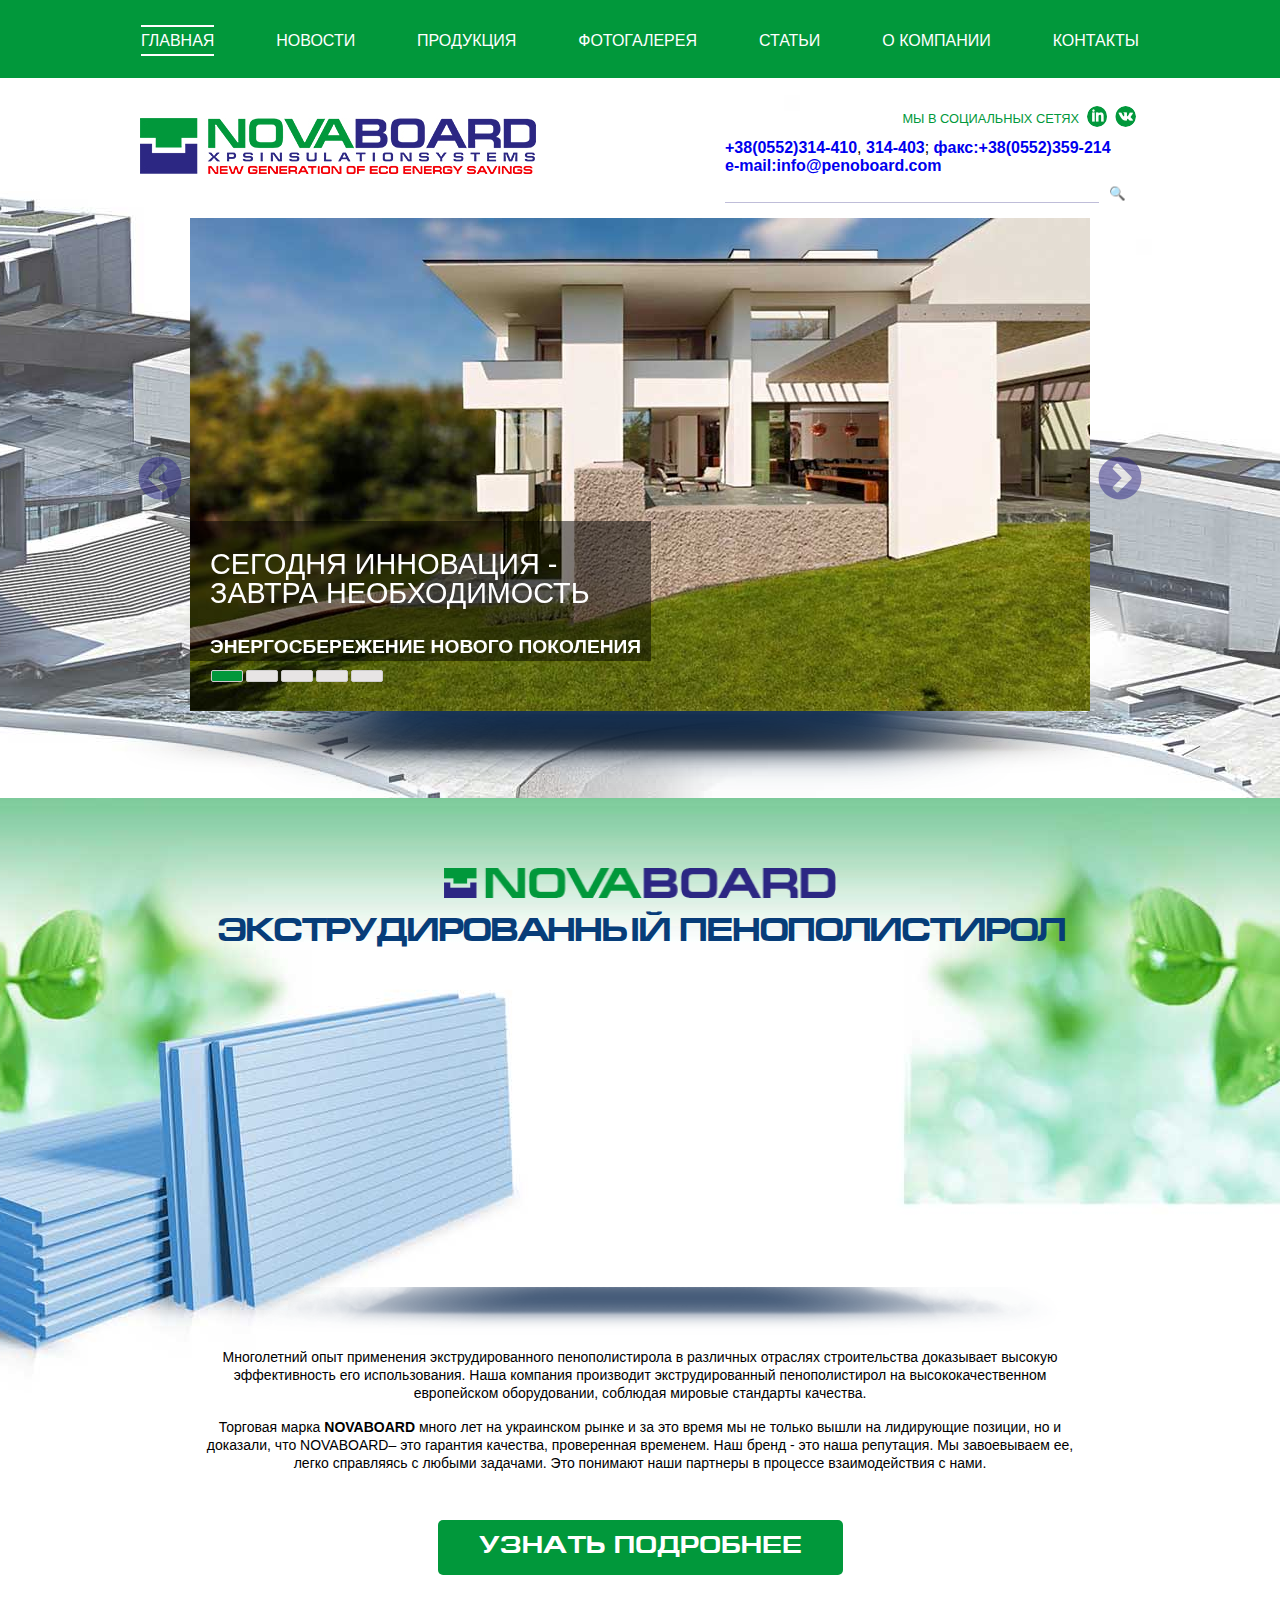
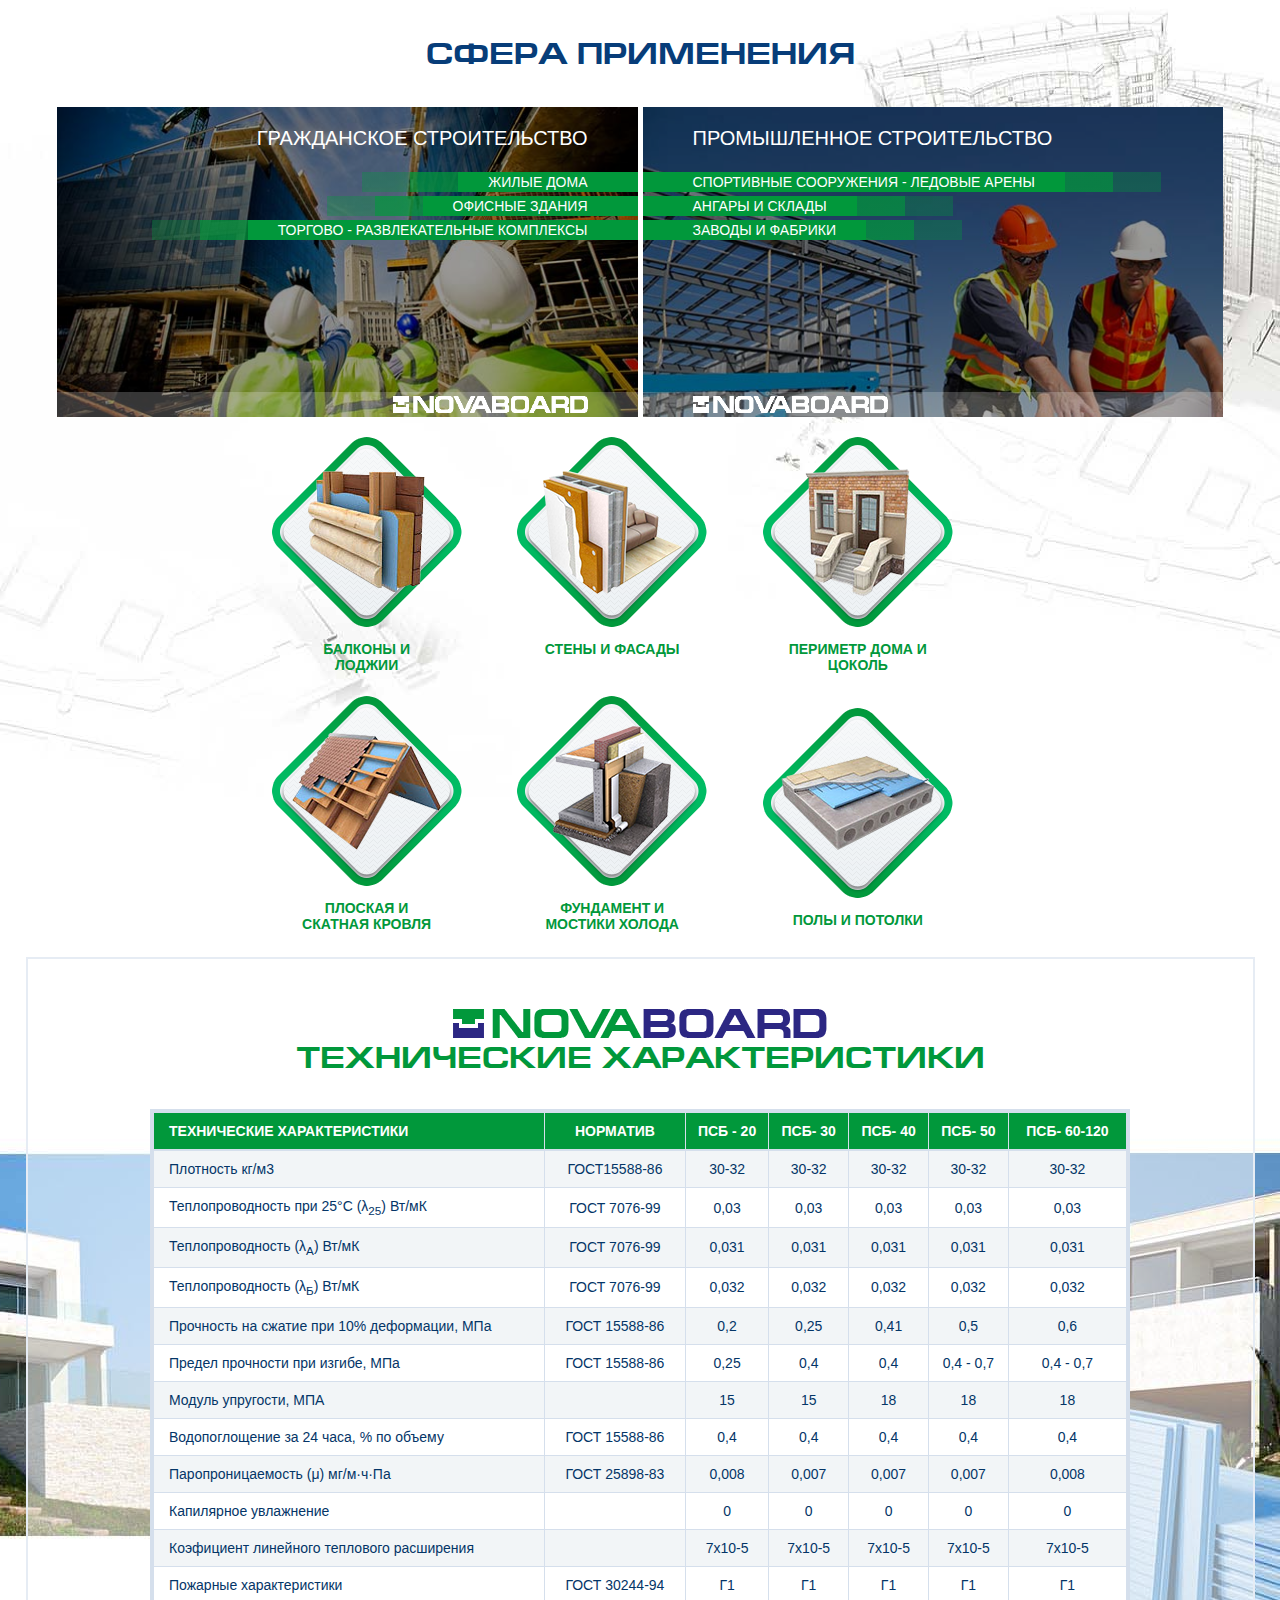
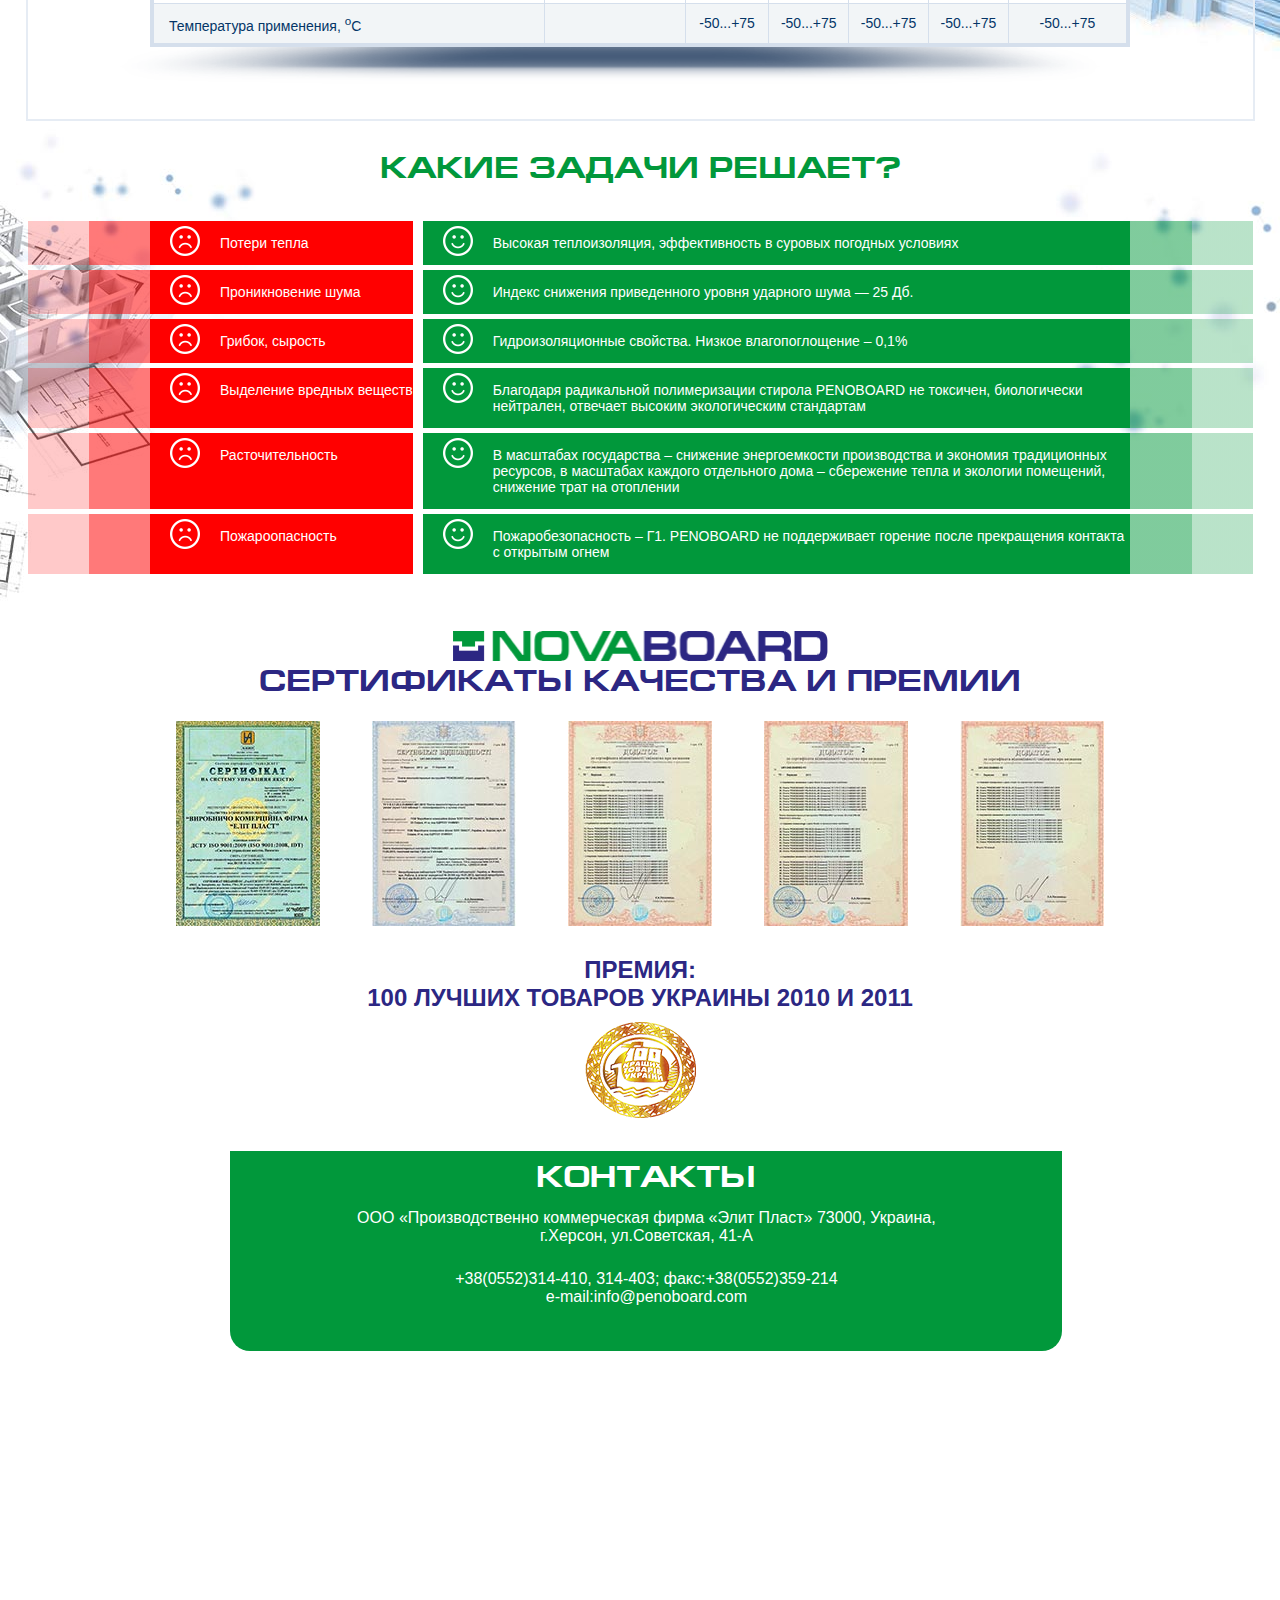
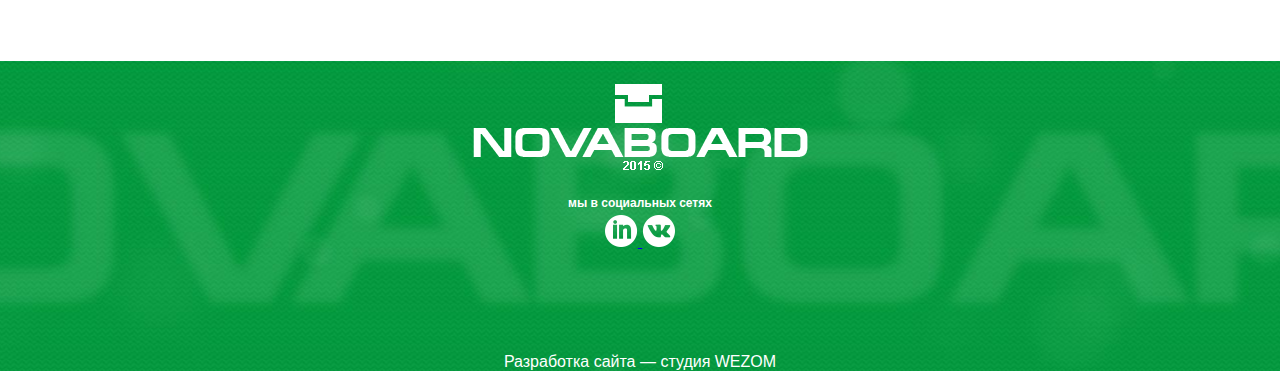
==== commit 7abcc54f: "@media>footer and all index.html=done" ====
--- a/index.html
+++ b/index.html
@@ -499,7 +499,7 @@
     <div class="footer__wezom">
         <a class="footer__wezom-link" href="https://wezom.com.ua/" target="_blank" title="wezom.com.ua">Разработка сайта — студия WEZOM</a>
     </div>
-    <!-- invisible button for scroll up -->
+    <!-- button for scroll up -->
     <button class="js-scrollUp-button" type="button">ВВЕРХ</button>
 </footer>
 
--- a/css/style.css
+++ b/css/style.css
@@ -103,7 +103,8 @@
 }
 /* contacts-header */
 .slick-header__contacts {
-    width: 415px;
+    max-width: 415px;
+    width: 100%;
     height: 110px;
     margin:  0 0 10px 10px;
     align-self: flex-end;
@@ -277,7 +278,9 @@
 }
 
 .video__youtube-iframe iframe{
-    width: 574px;
+    margin: 0 10px;
+    max-width: 574px;
+    width: 100%;
     height: 319px;
     display: block;
     border: 0;
@@ -308,7 +311,7 @@
     margin: 15px 0;
     line-height: 1.3;
 }
-/* button */
+/* video-button */
 .video-text__button {
     min-height: 120px;
     max-width: 980px;
@@ -354,7 +357,7 @@
 }
 
 .scope-of-application {
-    width: 64%;
+    max-width: 1228px;
     margin: 0 auto;
 }
 /* scope-title */
@@ -671,8 +674,10 @@
 .table__shadow-img {
     position: absolute;
     top: -50px;
-    left: -130px;
-    width: 125%;
+    left: -30px;
+    width: 100%;
+    max-width: 990px;
+    height: auto;
 }
 /* tasks-section */
 .tasks-container {
@@ -819,7 +824,7 @@
 }
 /* contacts */
 .contacts {
-    width: 100%;
+    width: 65%;
     max-width: 1248px;
     height: 200px;
     background-color: var(--mainGreen);
@@ -830,6 +835,7 @@
     left: 18%;
     color: #fff;
     text-align: center;
+    z-index: 1;
 }
 /* contacts-text */
 .contacts__title {
@@ -841,7 +847,7 @@
 }
 
 .contacts p {
-    padding-bottom: 25px;
+    padding: 0 10px 25px;
     max-width: 630px;
     margin: 0 auto;
 }
@@ -945,7 +951,7 @@
     color: #0000ff;
     font-size: 1.1rem;
 }
-/* invisible button for scroll up */
+/* button for scroll up */
 .js-scrollUp-button {
     width: 70px;
     height: 70px;
@@ -965,6 +971,7 @@
     right: 20px;
     opacity: 0;
     pointer-events: none;
+    z-index: 9;
 }
 
 .js-scrollUp-button:hover {
--- a/css/media.css
+++ b/css/media.css
@@ -1,10 +1,28 @@
-@media screen and (max-width: 1600px) {
-}
-
-@media screen and (max-width: 1440px) {
-}
-
 @media screen and (max-width: 1280px) {
+    .slick {/* Slick */
+        width: 90%;
+        margin: 0 auto;
+    }
+    .slick-content__shadow-position {
+        left: -2%;
+        width: 100%;
+    }
+    .scope-of-application-content {/*scope-of-application*/
+        width: 95%;
+        margin: 0 auto;
+        margin-bottom: 20px;
+    }
+    .rhombus-images:nth-child(2n+1) {/* rombus images */
+        align-self: normal;
+        margin-top: 0;
+    }
+    .rhombus-images-block {
+        width: 100%;
+        height: 520px;
+        display: grid;
+        grid-template-columns: 20% 20% 20%;
+        align-items: baseline;
+    }  
 }
 
 @media screen and (max-width: 1080px) {
@@ -15,6 +33,9 @@
     .slick-header {/* slick-header */
         justify-content: space-evenly;
     }
+    .slick {/* Slick */
+        width: 85%;
+    }
 }
 
 @media screen and (max-width: 992px) {
@@ -22,6 +43,20 @@
         width: 95%;
         padding: 10px;
     }
+    .video__youtube-title {/* video-title */
+        font-size: 1.7rem;
+        letter-spacing: 0;
+        text-align: center;
+    }
+    .left-scope-content__title p,
+    .right-scope-content__title p {/*scope-of-application*/
+        text-align: center;
+        margin: 0 20px;
+    }
+    .rhombus-images-block {/* rombus images */
+        grid-template-columns: 30% 30% 30%;
+        justify-content: flex-end;
+    }  
 }
 
 @media screen and (max-width: 800px) {
@@ -29,8 +64,9 @@
         font-size: 13px;
         width: 85%;
     }
-    .slick-header {/* slick-header */
+    .slick-header {/* slick-header */ 
         padding-left: 20px;
+        width: 95%;
     }
     .slick-header__logo {
         width: 95%;
@@ -46,8 +82,90 @@
         width: 85%;
         margin:0;
     }
-    /* Slick*/
-    
+    .slick {/* Slick */
+        width: 80%;
+    }
+    .slick-content__text-title {
+        font-size: 1.3rem;
+    }
+    .slick-content__text-subtitle {
+        font-size: 1rem;
+    }
+    .video__logo {/* video-title */
+        height: 60px;
+    }
+    .video__youtube-title {
+        font-size: 1.4rem;
+    }
+    .scope-of-application__title {/* scope-of-application */
+        font-size: 24px;
+        height: 60px;
+    }
+    .left-scope-content__ul-li,
+    .right-scope-content__ul-li {
+        width: 65%;
+    }
+    .left-scope-content,
+    .right-scope-content {
+        background-position: bottom;
+    }
+    .rhombus-images {/* rombus images */
+        width: 150px;
+    }
+    .rhombus-images-block {
+        height: 480px;
+        justify-content: flex-end;
+    }  
+    .rhombus-images__items {
+        max-width: 145px;
+        height: 145px;
+    }
+    .rhombus-images__img {
+        width: 70%;
+        height: auto;
+    }
+    .rhombus-images p {
+        font-size: 12px;
+    }
+    .table-title {/* table */
+        width: 100%;
+        height: 80px;
+    }
+    .table-title__logo-img {
+        max-width: 319px;
+        width: 40%;
+        height: auto;
+        margin: 20px 0 5px;
+    }
+    .table-title p {
+        font-size: 22px;
+    }
+    .tasks-container {/* tasks */
+        margin-bottom: 10px;
+    }
+    .tasks-logo {
+        height: 70px;
+        font-size: 25px;
+    }
+    .certificates-title__img {/* certificates */
+        max-width: 375px;
+        height: auto;
+        width: 40%;
+    }
+    .certificates-title p {
+        font-size: 25px;
+    }
+    .js-certificates-content {
+        height: fit-content;
+        flex-wrap: wrap;
+        gap: 10px;
+    }
+    .certificates-award p {
+        font-size: 20px;
+    }
+    .footer {/* footer */
+        min-height: 250px;
+    }
 }
 
 @media screen and (max-width: 600px) {
@@ -67,9 +185,82 @@
     .slick-header__search-field {
         width: 65%;
     }
+    .video__youtube-title {/* video-title */
+        font-size: 1.2rem;
+    }
+    .scope-of-application__title {/* scope-of-application */
+        font-size: 20px;
+        height: 60px;
+    }
+    .left-scope-content__title p,
+    .right-scope-content__title p {
+        text-align: center;
+        margin: 0 10px;
+        font-size: 16px;
+    }
+    .left-scope-content__footer-logo-img,
+    .right-scope-content__footer-logo-img {
+        margin: 0 auto;
+        height: auto;
+        width: 60%;
+    }
+    .rhombus-images-block {/* rombus images */
+        justify-content: center;
+    }
+    .table-container {/* table */
+        min-height: 580px;
+    }
+    .table-block {
+        min-height: 580px;
+    }
+    .table {
+        min-height: 500px;
+    }
+    .table-title p {
+        font-size: 18px;
+    }
+    .table-style tr:first-child td {
+        font-size: 10px;
+    }
+    .table-style td {
+        font-size: 10px;
+        padding: 0;
+    }
+    .table__shadow-img {
+        left: -10px;
+        width: 100%;
+    }
+    .tasks-logo {/* tasks */
+        height: 55px;
+        font-size: 21px;
+    }
+    .certificates-title {/* certificates */
+        height: 75px;
+        margin-bottom: 10px;
+    }
+    .certificates-title p {
+        font-size: 20px;
+    }
+    .certificates-award p {
+        font-size: 17px;
+    }
+    .contacts p {/* contacts */
+        padding: 0 10px 15px;
+        font-size: 14px;
+    }
+    .footer__logo {/* footer */
+        text-align: center;
+    }
+    .footer__logo-img {
+        width: 75%;
+    }
 }
 
 @media screen and (max-width: 500px) {
+    .slick-block {
+        height: auto;
+        background: none;
+    }
     .header {/* header nav-bar */
         height: fit-content;
     }
@@ -97,7 +288,55 @@
     .slick-header__search-field {
         width: 60%;
     }
-}
+    .slick {/* Slick */
+        display: none;
+    }
+    .slick-content__shadow-position {
+        display: none;
+    }
+    .video-container {/* youtube video */
+        min-height: 720px;
+    }
+    .video__youtube {
+        height: 325px;
+    }
+    .video__logo {/* video-logo */
+        display: none;
+    }
+    .video__youtube-title {/* video-title */
+        font-size: 1rem;
+    }
+    .video__youtube-iframe iframe {
+        height: 230px;
+    }
+    .rhombus-images-block {/* rombus images */
+        grid-template-columns: 30% 30% 30%;
+        justify-content: center;
+    }
+    .rhombus-images-block {
+        height: 455px;
+    }
+    .rhombus-images p {
+        font-size: 11px;
+    }
+    .rhombus-images__items {
+        max-width: 125px;
+        height: 125px;
+    }
+    .rhombus-images__img {
+        width: 60%;
+    }
+    .tasks-logo {/* tasks */
+        font-size: 18px;
+    }
+    .tasks {
+        font-size: 12px;
+    }
+    .footer {/* footer */
+        min-height: 200px;
+    }
+}
+
 @media screen and (max-width: 440px) {
     .slick-header__logo {/* slick-header */
         width: 85%;
@@ -106,9 +345,119 @@
     .slick-header__tel-search-link {
         font-size: .75em;
     }
-}
-@media screen and (max-width: 320px) {
-    .slick-header__tel-search {
-        width: 95%;
-    }  
-}+    .video__youtube-title {/* video-title */
+        font-size: .85rem;
+    }
+    .video-text__button-btn {
+        width: 100%;
+    }
+    .video-text__button {
+        min-height: 100px;
+    }
+    .scope-of-application__title {/* scope-of-application */
+        font-size: 18px;
+        text-align: center;
+        height: 65px;
+    }
+    .left-scope-content__ul,
+    .right-scope-content__ul {
+        font-size: 11px;
+    }
+    .left-scope-content__ul-li, .right-scope-content__ul-li {
+        width: 50%;
+    }
+    .rhombus-images-block {/* rhombus images */
+        height: 440px;
+    }
+    .rhombus-images-block {
+        justify-content: center;
+    }
+    .table-title p {/* table */
+        font-size: 16px;
+    }
+    .table-style tr:first-child td {
+        font-size: 9px;
+    }
+    .table-style td {
+        font-size: 8px;
+    }
+    .tasks {/* tasks */
+        grid-template-columns: 0 auto auto 0;
+    }
+    .tasks__img-sad-smile {
+        margin: 5px;
+    }
+    .tasks__img-smile {
+        margin: 5px;
+    }
+    .certificates-title {/* certificates */
+        height: 55px;
+    }
+    .certificates-title p {
+        font-size: 15px;
+    }
+    .contacts__title {/* contacts */
+        font-size: 23px;
+        padding: 10px 0;
+        margin: 0;
+    }
+    .contacts p {
+        padding: 0 10px 10px;
+        font-size: 14px;
+    }
+    .contacts__tel {
+        font-size: 14px;
+    }
+}
+
+@media screen and (min-width: 320px) and (max-width: 400px) {
+    .slick-header__tel-search {/* slick-header */
+        width: 95%;
+    }
+    .video__youtube-title {/* video-title */
+        font-size: .7rem;
+    }
+    .video-text p {
+        font-size: 12px;
+    }
+    .left-scope-content__title p,
+    .right-scope-content__title p {/* scope-of-aplication */
+        font-size: 12px;
+    }
+    .scope-of-application-content {
+        width: 50%;
+    }
+    .rhombus-images-block {/* rhombus-images */
+        justify-content: flex-start;
+    }
+    .rhombus-images {
+        width: 125px;
+    }
+    .table-style tr:first-child td {/* table */
+        font-size: 8px;
+    }
+    .table-style td {
+        font-size: 7px;
+    }
+    .tasks-logo {/* tasks */
+        font-size: 16px;
+    }
+    .certificates-title {/* certificates */
+        height: 60px;
+    }
+    .certificates-award p {
+        font-size: 13px;
+    }
+    .contacts__title {/* contacts */
+        font-size: 22px;
+        padding: 10px 0;
+        margin: 0;
+    }
+    .contacts p {
+        padding: 0 10px 10px;
+        font-size: 14px;
+    }
+    .contacts__tel {
+        font-size: 14px;
+    }
+}
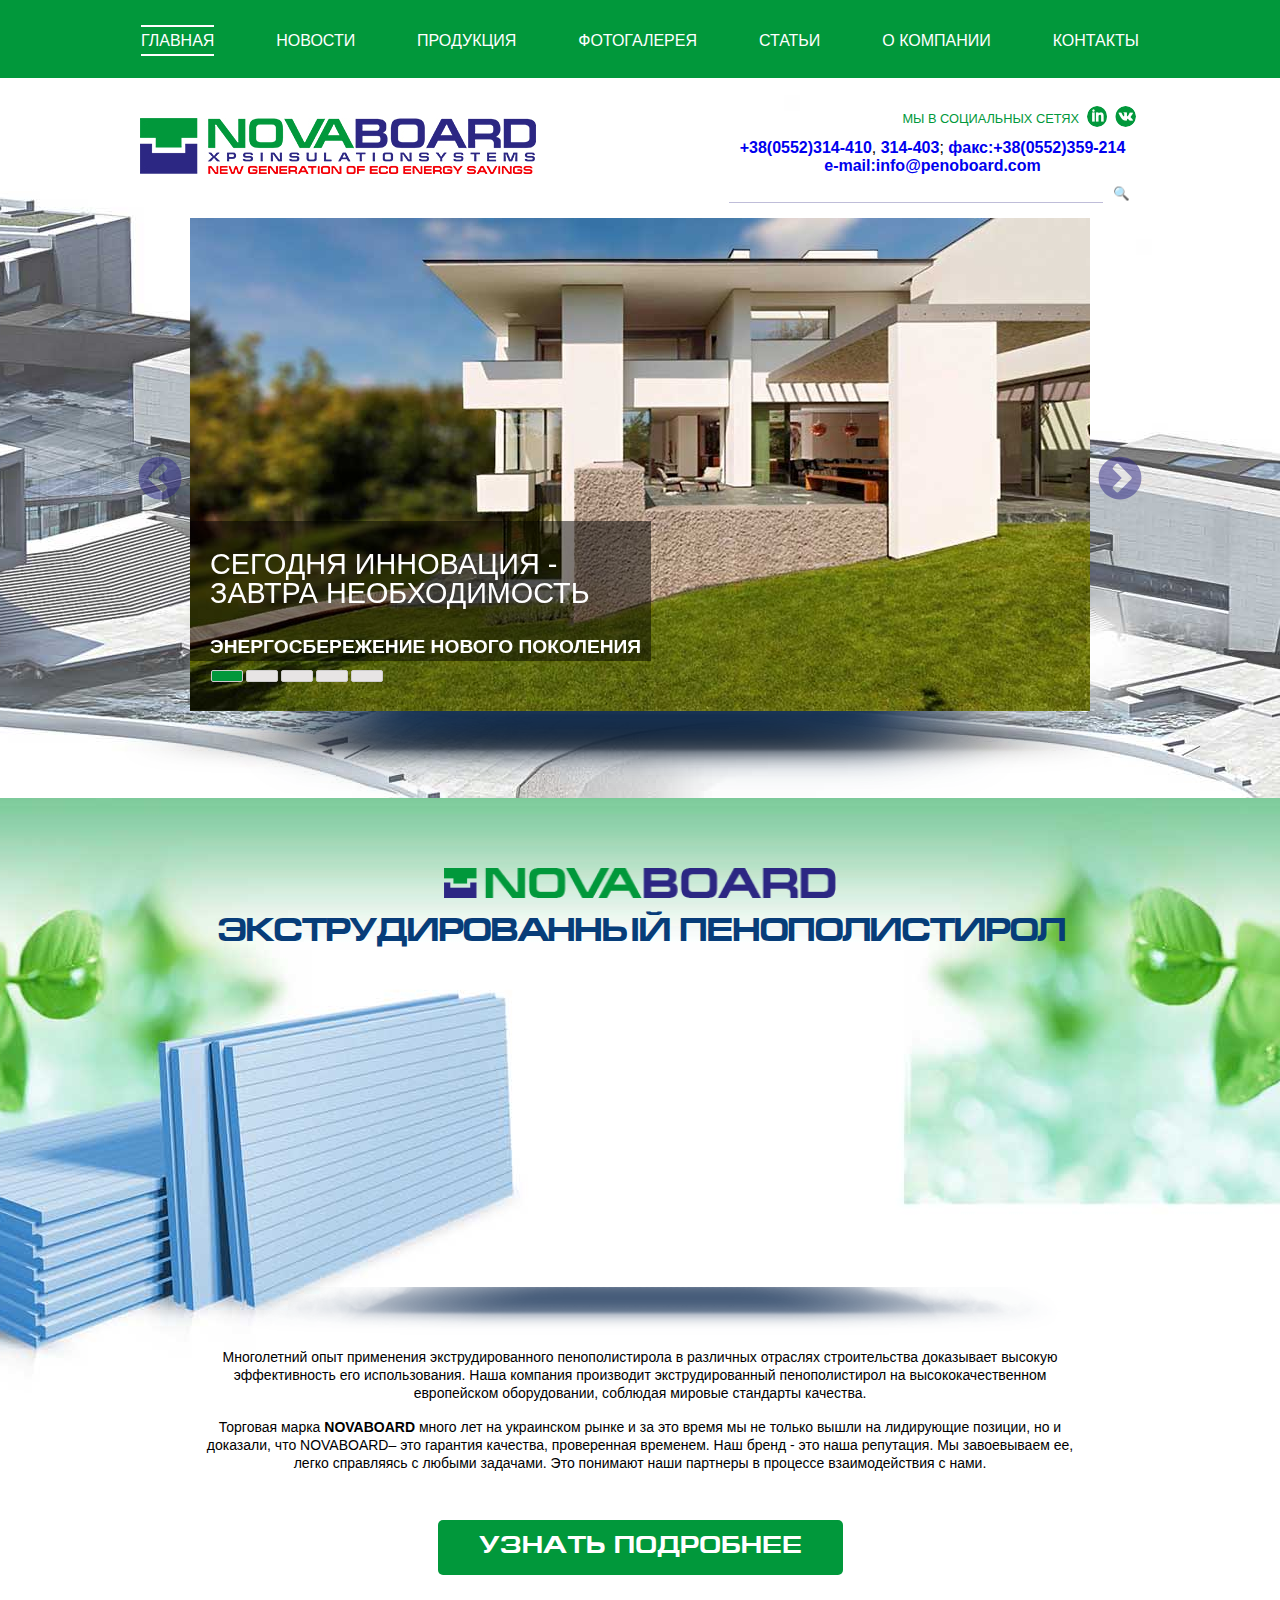
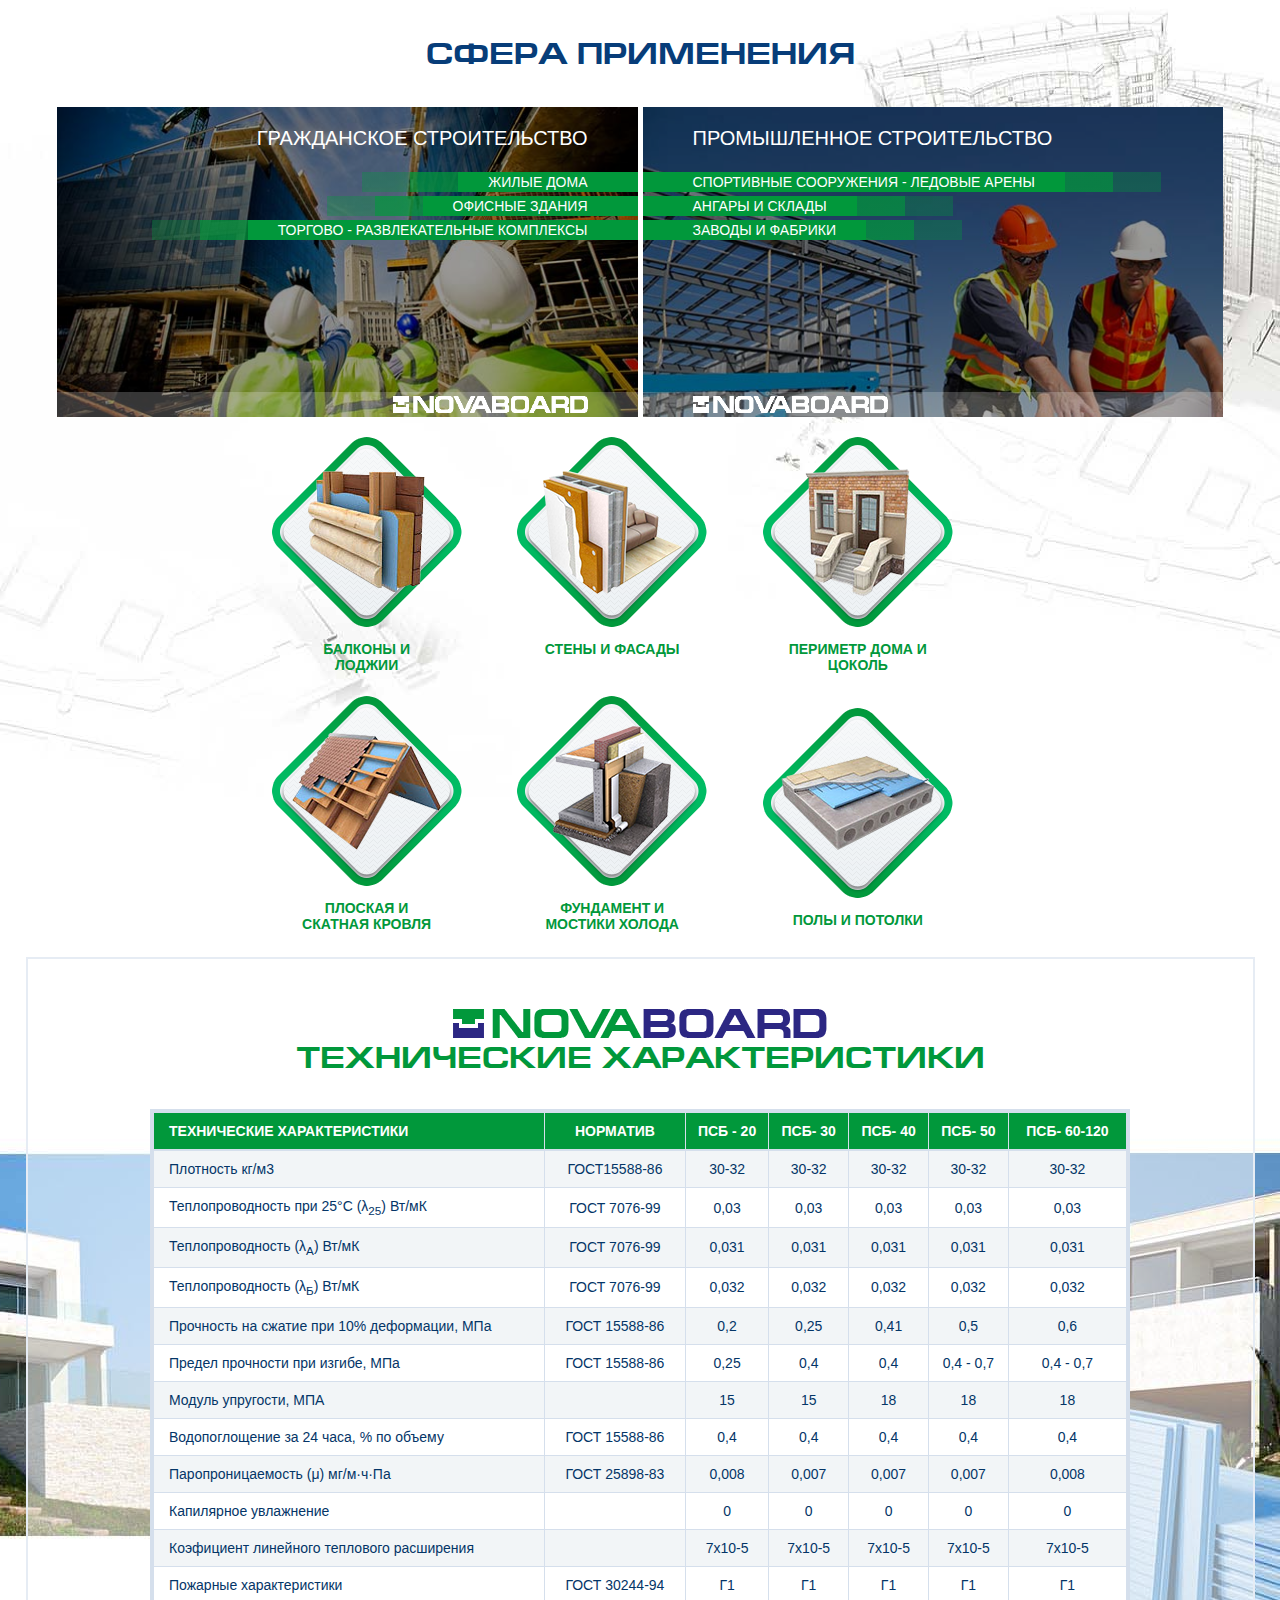
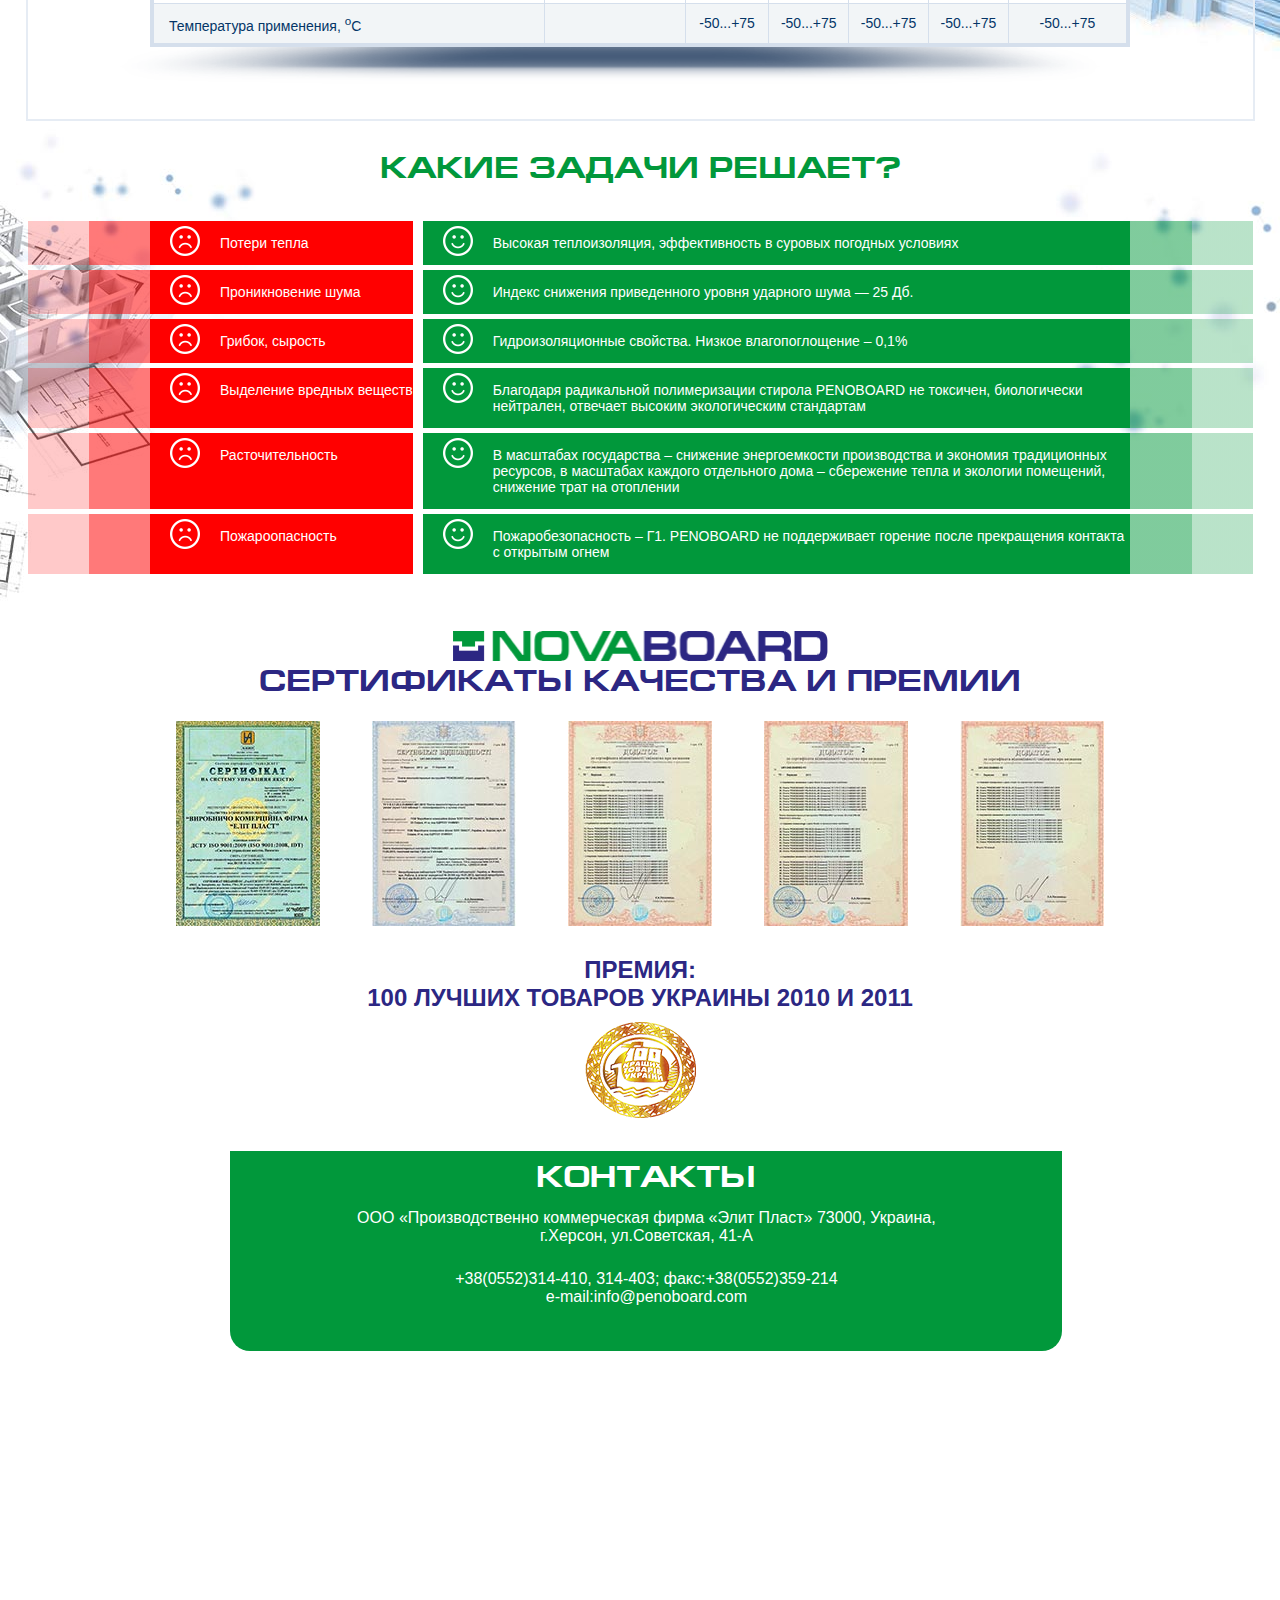
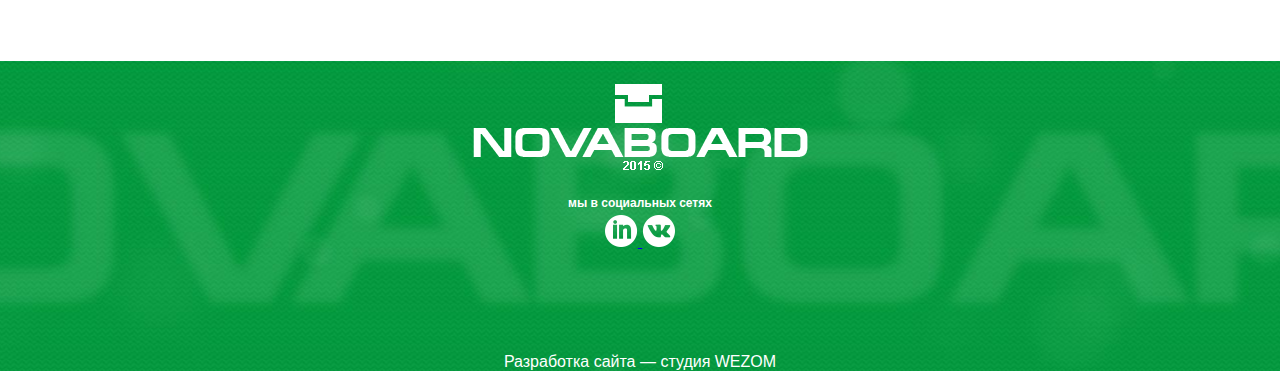
==== commit 98a0c8c1: "created script-1 for 'button up'" ====
--- a/index.html
+++ b/index.html
@@ -81,7 +81,7 @@
             <div class="js-slick-content">
                 <div> <!-- 1 -->
                     <div class="slick-content__item">
-                        <img src="image/slick/slick-img-1.jpg" alt="slick-img-1">
+                        <img src="./image/slick/slick-img-1.jpg" alt="slick-img-1">
                         <div class="slick-content__text">
                             <p class="slick-content__text-title">сегодня инновация -<br>завтра необходимость</p>                          
                             <p class="slick-content__text-subtitle">энергосбережение нового поколения</p>
@@ -90,7 +90,7 @@
                 </div>
                 <div> <!-- 2 -->
                     <div class="slick-content__item">
-                        <img src="image/slick/slick-img-2.jpg" alt="slick-img-2">
+                        <img src="./image/slick/slick-img-2.jpg" alt="slick-img-2">
                         <div class="slick-content__text">
                             <p class="slick-content__text-title">При производстве XP<br>пенополистирола</p>                          
                             <p class="slick-content__text-subtitle">используются частицы графита</p>
@@ -99,7 +99,7 @@
                 </div>
                 <div> <!-- 3 -->
                     <div class="slick-content__item">
-                        <img src="image/slick/slick-img-3.jpg" alt="slick-img-3">
+                        <img src="./image/slick/slick-img-3.jpg" alt="slick-img-3">
                         <div class="slick-content__text">
                             <p class="slick-content__text-title">экструзионный пенополистирол – это универсальная теплоизоляция</p>                                                     
                         </div>
@@ -107,7 +107,7 @@
                 </div>
                 <div> <!-- 4 -->
                     <div class="slick-content__item">
-                        <img src="image/slick/slick-img-4.jpg" alt="slick-img-4">
+                        <img src="./image/slick/slick-img-4.jpg" alt="slick-img-4">
                         <div class="slick-content__text">
                             <p class="slick-content__text-title">Sweetondale Carbon Eco 50мм</p>                          
                             <p class="slick-content__text-subtitle">ЭППС 1180х580х50 мм</p>
@@ -116,7 +116,7 @@
                 </div>
                 <div> <!-- 5 -->                               
                     <div class="slick-content__item">
-                        <img src="image/slick/slick-img-5.jpg" alt="slick-img-5">
+                        <img src="./image/slick/slick-img-5.jpg" alt="slick-img-5">
                         <div class="slick-content__text">
                             <p class="slick-content__text-title">чаще всего утепляют:</p>                          
                             <p class="slick-content__text-subtitle">фундаменты фасады лоджии</p>
@@ -126,7 +126,7 @@
             </div>
         </div>
         <div class="slick-content__shadow">    <!-- slick-shadow -->
-            <img class="slick-content__shadow-position" src="image/slick-shadow.png" alt="slick-shadow">
+            <img class="slick-content__shadow-position" src="./image/slick-shadow.png" alt="slick-shadow">
         </div>
     </div>
 </section>           
@@ -134,7 +134,7 @@
 <section class="video-container">           <!-- video-section -->
     <div class="video">
         <div class="video__logo"> <!-- video-logo -->
-            <img class="video__img" src="image/novabord-logo.png" alt="novabord-logo">
+            <img class="video__img" src="./image/novabord-logo.png" alt="novabord-logo">
         </div>    
         <div class="video__youtube">
             <div class="video__youtube-title"> <!-- title -->
@@ -144,7 +144,7 @@
                 <iframe src="https://www.youtube.com/embed/mtDkzQ5bES8" title="YouTube video player" allow="accelerometer; autoplay; clipboard-write; encrypted-media; gyroscope; picture-in-picture" allowfullscreen></iframe>
             </div>
             <div class="video__shadow"> <!-- shadow-voideo -->
-                <img class="video__shadow-position" src="image/video-shadow.png" alt="video-shadow">
+                <img class="video__shadow-position" src="./image/video-shadow.png" alt="video-shadow">
             </div>    
         </div>
     </div>
@@ -175,7 +175,7 @@
                             <li class="left-scope-content__ul-li">торгово - развлекательные комплексы</li>                        
                         </ul>                              
                     <div class="left-scope-content__footer-logo">  <!-- left-footer-logo -->
-                        <img class="left-scope-content__footer-logo-img" src="image/scope-content-footer-logo.png" alt="content-footer-logo">
+                        <img class="left-scope-content__footer-logo-img" src="./image/scope-content-footer-logo.png" alt="content-footer-logo">
                     </div>
                 </div>
             </div>
@@ -190,7 +190,7 @@
                             <li class="right-scope-content__ul-li">заводы и фабрики</li>                        
                         </ul> 
                     <div class="right-scope-content__footer-logo">  <!-- right-footer-logo -->
-                        <img class="right-scope-content__footer-logo-img" src="image/scope-content-footer-logo.png" alt="content-footer-logo">
+                        <img class="right-scope-content__footer-logo-img" src="./image/scope-content-footer-logo.png" alt="content-footer-logo">
                     </div>   
                 </div>
             </div>
@@ -199,37 +199,37 @@
         <div class="rhombus-images-block">             <!-- rhombus-images -->
                 <div class="rhombus-images"> <!-- 1 -->
                     <div class="rhombus-images__items"> 
-                        <img class="rhombus-images__img" src="image/balcony.png" alt="balcony"> 
+                        <img class="rhombus-images__img" src="./image/balcony.png" alt="balcony"> 
                     </div>
                     <p>балконы и лоджии</p>
                 </div>
                 <div class="rhombus-images"> <!-- 2 -->
                     <div class="rhombus-images__items"> 
-                        <img class="rhombus-images__img" src="image/walls.png" alt="walls">
+                        <img class="rhombus-images__img" src="./image/walls.png" alt="walls">
                     </div>
                     <p>стены и фасады</p>
                 </div>
                 <div class="rhombus-images"> <!-- 3 -->
                     <div class="rhombus-images__items">
-                        <img class="rhombus-images__img" src="image/house.png" alt="house">
+                        <img class="rhombus-images__img" src="./image/house.png" alt="house">
                     </div>
                     <p>периметр дома и цоколь</p>
                 </div>
                 <div class="rhombus-images"> <!-- 4 -->
                     <div class="rhombus-images__items">
-                        <img class="rhombus-images__img" src="image/roof.png" alt="roof">
+                        <img class="rhombus-images__img" src="./image/roof.png" alt="roof">
                     </div>
                     <p>плоская и скатная кровля</p>
                 </div>
                 <div class="rhombus-images">  <!-- 5 -->
                     <div class="rhombus-images__items">
-                        <img class="rhombus-images__img" src="image/foundation.png" alt="foundation">
+                        <img class="rhombus-images__img" src="./image/foundation.png" alt="foundation">
                     </div>
                     <p>фундамент и мостики холода</p>
                 </div>
                 <div class="rhombus-images"> <!-- 6 -->
                     <div class="rhombus-images__items">
-                        <img class="rhombus-images__img" src="image/floor.png" alt="floor">
+                        <img class="rhombus-images__img" src="./image/floor.png" alt="floor">
                     </div>
                     <p>полы и потолки</p>
                 </div> 
@@ -240,7 +240,7 @@
 <section class="table-container">                   <!-- table-section -->
     <div class="table-block">
         <div class="table-title">   <!-- logo-title -->
-            <img class="table-title__logo-img" src="image/novabord-logo.png" alt="novabord-logo">
+            <img class="table-title__logo-img" src="./image/novabord-logo.png" alt="novabord-logo">
             <p>технические характеристики</p>
         </div>
 
@@ -374,7 +374,7 @@
                 </tr>
             </table>
             <div class="table__shadow">   <!-- table-shadow -->
-                <img class="table__shadow-img" src="image/table-shadow.png" alt="table-shadow">
+                <img class="table__shadow-img" src="./image/table-shadow.png" alt="table-shadow">
             </div>             
         </div>
     </div>        
@@ -387,64 +387,64 @@
     <div class="tasks"> <!-- task-container - grid -->
         <div class="tasks__decor-left"></div> <!--1-line-->
         <div class="tasks__text-left">
-            <img class="tasks__img-sad-smile" src="image/sad-smile.png" alt="sad-smile">
+            <img class="tasks__img-sad-smile" src="./image/sad-smile.png" alt="sad-smile">
             <p>Потери тепла</p>
         </div>
         <div class="tasks__text-right">
-            <img class="tasks__img-smile" src="image/smile.png" alt="smile">
+            <img class="tasks__img-smile" src="./image/smile.png" alt="smile">
             <p>Высокая теплоизоляция, эффективность в суровых погодных условиях</p>
         </div>
         <div class="tasks__decor-right"></div>
 
         <div class="tasks__decor-left"></div> <!--2-line-->
         <div class="tasks__text-left">
-            <img class="tasks__img-sad-smile" src="image/sad-smile.png" alt="sad-smile">
+            <img class="tasks__img-sad-smile" src="./image/sad-smile.png" alt="sad-smile">
             <p>Проникновение шума</p></div>
         <div class="tasks__text-right">
-            <img class="tasks__img-smile" src="image/smile.png" alt="smile">
+            <img class="tasks__img-smile" src="./image/smile.png" alt="smile">
             <p>Индекс снижения приведенного уровня ударного шума — 25 Дб.</p></div>
         <div class="tasks__decor-right"></div>
 
         <div class="tasks__decor-left"></div> <!--3-line-->
         <div class="tasks__text-left">
-            <img class="tasks__img-sad-smile" src="image/sad-smile.png" alt="sad-smile">
+            <img class="tasks__img-sad-smile" src="./image/sad-smile.png" alt="sad-smile">
             <p>Грибок, сырость</p>
         </div>
         <div class="tasks__text-right">
-            <img class="tasks__img-smile" src="image/smile.png" alt="smile">
+            <img class="tasks__img-smile" src="./image/smile.png" alt="smile">
             <p>Гидроизоляционные свойства. Низкое влагопоглощение – 0,1%</p>
         </div>
         <div class="tasks__decor-right"></div>
 
         <div class="tasks__decor-left"></div> <!--4-line-->
         <div class="tasks__text-left">
-            <img class="tasks__img-sad-smile" src="image/sad-smile.png" alt="sad-smile">
+            <img class="tasks__img-sad-smile" src="./image/sad-smile.png" alt="sad-smile">
             <p>Выделение вредных веществ</p>
         </div>
         <div class="tasks__text-right">
-            <img class="tasks__img-smile" src="image/smile.png" alt="smile">
+            <img class="tasks__img-smile" src="./image/smile.png" alt="smile">
             <p>Благодаря радикальной полимеризации стирола PENOBOARD не токсичен, биологически нейтрален, отвечает высоким экологическим стандартам</p>
         </div>
         <div class="tasks__decor-right"></div>
 
         <div class="tasks__decor-left"></div> <!--5-line-->
         <div class="tasks__text-left">
-            <img class="tasks__img-sad-smile" src="image/sad-smile.png" alt="sad-smile">
+            <img class="tasks__img-sad-smile" src="./image/sad-smile.png" alt="sad-smile">
             <p>Расточительность</p>
         </div>
         <div class="tasks__text-right">
-            <img class="tasks__img-smile" src="image/smile.png" alt="smile">
+            <img class="tasks__img-smile" src="./image/smile.png" alt="smile">
             <p>В масштабах государства – снижение энергоемкости производства и экономия традиционных ресурсов, в масштабах каждого отдельного дома – сбережение тепла и экологии помещений, снижение трат на отоплении</p>
         </div>
         <div class="tasks__decor-right"></div>
 
         <div class="tasks__decor-left"></div> <!--6-line-->
         <div class="tasks__text-left">
-            <img class="tasks__img-sad-smile" src="image/sad-smile.png" alt="sad-smile">
+            <img class="tasks__img-sad-smile" src="./image/sad-smile.png" alt="sad-smile">
             <p>Пожароопасность</p>
         </div>
         <div class="tasks__text-right">
-            <img class="tasks__img-smile" src="image/smile.png" alt="smile">
+            <img class="tasks__img-smile" src="./image/smile.png" alt="smile">
             <p>Пожаробезопасность – Г1. PENOBOARD не поддерживает горение после прекращения контакта с открытым огнем</p>
         </div>
         <div class="tasks__decor-right"></div>
@@ -453,19 +453,19 @@
 
 <section class="certificates-container">   <!-- certificates-section -->
     <div class="certificates-title">    <!-- certificates-logo -->
-        <img class="certificates-title__img" src="image/novabord-logo.png" alt="novabord-logo">
+        <img class="certificates-title__img" src="./image/novabord-logo.png" alt="novabord-logo">
         <p>сертификаты качества и премии</p>
     </div>
     <div class="js-certificates-content">  <!-- magnific-popup -->
-            <a href="image/certificate-1-big.jpg" title="cetificate-1"><img src="image/cetificate-1.jpg" alt="cetificate-1" width="144" height="205"></a>
-            <a href="image/certificate-2-big.jpg" title="cetificate-2"><img src="image/cetificate-2.jpg" alt="cetificate-2" width="144" height="205"></a>
-            <a href="image/certificate-3-big.jpg" title="cetificate-3"><img src="image/cetificate-3.jpg" alt="cetificate-3" width="144" height="205"></a>
-            <a href="image/certificate-4-big.jpg" title="cetificate-4"><img src="image/cetificate-4.jpg" alt="cetificate-4" width="144" height="205"></a>
-            <a href="image/certificate-5-big.jpg" title="cetificate-5"><img src="image/cetificate-5.jpg" alt="cetificate-5" width="144" height="205"></a>
+            <a href="./image/certificate-1-big.jpg" title="cetificate-1"><img src="./image/cetificate-1.jpg" alt="cetificate-1" width="144" height="205"></a>
+            <a href="./image/certificate-2-big.jpg" title="cetificate-2"><img src="./image/cetificate-2.jpg" alt="cetificate-2" width="144" height="205"></a>
+            <a href="./image/certificate-3-big.jpg" title="cetificate-3"><img src="./image/cetificate-3.jpg" alt="cetificate-3" width="144" height="205"></a>
+            <a href="./image/certificate-4-big.jpg" title="cetificate-4"><img src="./image/cetificate-4.jpg" alt="cetificate-4" width="144" height="205"></a>
+            <a href="./image/certificate-5-big.jpg" title="cetificate-5"><img src="./image/cetificate-5.jpg" alt="cetificate-5" width="144" height="205"></a>
     </div>
     <div class="certificates-award">    <!-- award -->
         <p>Премия:<br> 100 лучших товаров Украины 2010 и 2011</p>
-        <img class="certificates-award__img" src="image/award.png" alt="award"> 
+        <img class="certificates-award__img" src="./image/award.png" alt="award"> 
     </div>
 </section>
 
@@ -484,16 +484,16 @@
 <footer class="footer">   <!-- footer -->
     <div class="footer__logo">     <!-- footer-logo -->
         <a href="./pages/contacts.html">
-            <img class="footer__logo-img" src="image/footer-logo.png" alt="footer-logo">
+            <img class="footer__logo-img" src="./image/footer-logo.png" alt="footer-logo">
         </a>
     </div>
     <div class="footer__social-networks">   <!-- footer-social-networks -->
         <p>мы в социальных сетях</p>
         <a href="https://www.instagram.com/wezom.company/" target="_blank">
-            <img class="footer__social-networks-img" src="image/footer-icon-in.png" alt="instagram-icon">
+            <img class="footer__social-networks-img" src="./image/footer-icon-in.png" alt="instagram-icon">
         </a>
         <a href="https://vk.com/kursywezom" target="_blank">
-            <img class="footer__social-networks-img" src="image/footer-icon-vk.png" alt="instagram-icon">
+            <img class="footer__social-networks-img" src="./image/footer-icon-vk.png" alt="instagram-icon">
         </a>
     </div>
     <div class="footer__wezom">
@@ -507,5 +507,6 @@
 <script src="js/slick.min.js"></script>
 <script src="js/jquery.magnific-popup.min.js"></script>
 <script src="js/script.js"></script>
+<script src="js/script-1.js"></script>
 </body>
 </html>--- a/css/style.css
+++ b/css/style.css
@@ -144,6 +144,7 @@
 .slick-header__tel-search {
     width: 100%;
     height: auto;
+    text-align: center;
 }
 
 .slick-header__tel-search-link {
--- a/css/media.css
+++ b/css/media.css
@@ -1,5 +1,37 @@
+@media screen and (max-width: 1600px) {
+    /* ========== CONTACTS =========== */
+    .contacts__phone-call {
+        left: 20px;
+    }
+    .email-btn {
+        width: 225px;
+        right: 2px;
+    }
+}
+
+@media screen and (max-width: 1440px) {
+    /* ========== ARTICLES =========== */
+    .js-sidebar {
+        max-width: 170px;
+        right: 1%;
+    }
+    /* ========== about =========== */
+    .about-container {
+        width: 95%;
+    }
+    /* ========== CONTACTS =========== */
+    .contacts__phone-call {
+        left: 6px;
+        top: 73px;
+    }
+    .email-btn {
+        top: 76px;
+    }
+}
+
 @media screen and (max-width: 1280px) {
-    .slick {/* Slick */
+    /* Slick */
+    .slick {
         width: 90%;
         margin: 0 auto;
     }
@@ -7,12 +39,14 @@
         left: -2%;
         width: 100%;
     }
-    .scope-of-application-content {/*scope-of-application*/
+    /*scope-of-application*/
+    .scope-of-application-content {
         width: 95%;
         margin: 0 auto;
         margin-bottom: 20px;
     }
-    .rhombus-images:nth-child(2n+1) {/* rombus images */
+    /* rombus images */
+    .rhombus-images:nth-child(2n+1) {
         align-self: normal;
         margin-top: 0;
     }
@@ -22,49 +56,146 @@
         display: grid;
         grid-template-columns: 20% 20% 20%;
         align-items: baseline;
-    }  
+    }
+     /* ========== NEWS =========== */
+    .news__item p {
+        padding-right: 20px;
+    }
+    /* ========== ARTICLES =========== */
+    .js-sidebar--shown {
+        opacity: 0;
+        pointer-events: none;
+    }
+    /* ========== CONTACTS =========== */
+    .contacts__phone-call {
+        top: 93px;
+    }
+    .contacts__phone-icon {
+        width: 60px;
+    }
+    .contacts__phone-call p {
+        font-size: 13px;
+    }
+    .email-btn {
+        width: 218px;
+        top: 78px;
+    }
+    .email-btn__img {
+        width: 75px;
+    }
 }
 
 @media screen and (max-width: 1080px) {
-    .header-nav {/* header nav-bar */
+    /* header nav-bar */
+    .header-nav {
         width: 80%;
         font-size: 14px;
     }
-    .slick-header {/* slick-header */
+    /* slick-header */
+    .slick-header {
         justify-content: space-evenly;
     }
-    .slick {/* Slick */
+    /* Slick */
+    .slick {
         width: 85%;
     }
+    /* ========== NEWS =========== */
+    .cardigan {
+        left: -60px;
+    }
+    .slick-header__contacts {
+        padding-right: 10px;
+    }
+    .news__title {
+        font-size: 17px;
+    }
+    /* ========== PRODUCTS =========== */
+    .slick-container {
+        min-height: 295px;
+    }
+    .products__items-img {
+        max-width: 210px;
+        height: 100px;
+    }
+    /* ========== CONTACTS =========== */
+    .contacts__phone-call {
+        top: 119px;
+    }
+    .contacts__phone-icon {
+        width: 35px;
+    }
+    .contacts__phone-call p {
+        font-size: 10px;
+    }
+    .email-btn {
+        width: 145px;
+    }
+    .email-btn__img {
+        width: 55px;
+    }
+    .email-btn p {
+        font-size: 10px;
+    }
 }
 
+
 @media screen and (max-width: 992px) {
-    .slick-header__logo {/* slick-header */
+    /* slick-header */
+    .slick-header__logo {
         width: 95%;
         padding: 10px;
     }
-    .video__youtube-title {/* video-title */
+    /* video-title */
+    .video__youtube-title {
         font-size: 1.7rem;
         letter-spacing: 0;
         text-align: center;
     }
+    /*scope-of-application*/
     .left-scope-content__title p,
-    .right-scope-content__title p {/*scope-of-application*/
+    .right-scope-content__title p {
         text-align: center;
         margin: 0 20px;
     }
-    .rhombus-images-block {/* rombus images */
+    /* rombus images */
+    .rhombus-images-block {
         grid-template-columns: 30% 30% 30%;
         justify-content: flex-end;
+    }
+    /* ========== NEWS =========== */
+    .cardigan {
+        left: 15px;
     }  
+    .news {
+        flex-direction: column;
+    }
+    .news__side-1, .news__side-2 {
+        width: 90%;
+        min-height: 480px;
+    }
+    /* ========== CONTACTS =========== */
+    .contacts__phone-call {
+        top: 138px;
+    }
+    .email-btn {
+        width: 65px;
+        height: 63px;
+        top: 131px;
+        right: 2px;
+    }
+    .email-btn p {
+        display: none;
+    }
 }
 
 @media screen and (max-width: 800px) {
-    .header-nav {/* header nav-bar */
+    /* header nav-bar */
+    .header-nav {
         font-size: 13px;
-        width: 85%;
-    }
-    .slick-header {/* slick-header */ 
+        width: 97%;
+    }
+    /* slick-header */ 
+    .slick-header {
         padding-left: 20px;
         width: 95%;
     }
@@ -82,7 +213,8 @@
         width: 85%;
         margin:0;
     }
-    .slick {/* Slick */
+    /* Slick */
+    .slick {
         width: 80%;
     }
     .slick-content__text-title {
@@ -91,13 +223,15 @@
     .slick-content__text-subtitle {
         font-size: 1rem;
     }
-    .video__logo {/* video-title */
+    /* video-title */
+    .video__logo {
         height: 60px;
     }
     .video__youtube-title {
         font-size: 1.4rem;
     }
-    .scope-of-application__title {/* scope-of-application */
+    /* scope-of-application */
+    .scope-of-application__title {
         font-size: 24px;
         height: 60px;
     }
@@ -109,7 +243,8 @@
     .right-scope-content {
         background-position: bottom;
     }
-    .rhombus-images {/* rombus images */
+    /* rombus images */
+    .rhombus-images {
         width: 150px;
     }
     .rhombus-images-block {
@@ -127,7 +262,8 @@
     .rhombus-images p {
         font-size: 12px;
     }
-    .table-title {/* table */
+    /* table */
+    .table-title {
         width: 100%;
         height: 80px;
     }
@@ -140,14 +276,16 @@
     .table-title p {
         font-size: 22px;
     }
-    .tasks-container {/* tasks */
+    /* tasks */
+    .tasks-container {
         margin-bottom: 10px;
     }
     .tasks-logo {
         height: 70px;
         font-size: 25px;
     }
-    .certificates-title__img {/* certificates */
+    /* certificates */
+    .certificates-title__img {
         max-width: 375px;
         height: auto;
         width: 40%;
@@ -163,17 +301,41 @@
     .certificates-award p {
         font-size: 20px;
     }
-    .footer {/* footer */
+    /* footer */
+    .footer {
         min-height: 250px;
     }
-}
+    /* ========== NEWS =========== */
+    .slick-header {
+        display: flex;
+        flex-direction: column;
+    }
+    .slick-header__contacts {
+        align-self: center;
+    }
+    /* ========== PRODUCTS =========== */
+    .products {
+        grid-template-columns: repeat(2,40%);
+    }
+    .products__items-title {
+        font-size: 18px;
+    }
+    .products__items p {
+        font-size: 16px;
+    }
+    /* ========== CONTACTS =========== */
+    .contacts__phone-call {
+        display: none;
+    }
 
 @media screen and (max-width: 600px) {
-    .header-nav {/* header nav-bar */
+    /* header nav-bar */
+    .header-nav {
         font-size: 12px;
         width: 95%;
     }
-    .slick-header {/* slick-header */
+    /* slick-header */
+    .slick-header {
         padding-left: 10px;
     }
     .slick-header__contacts-text {
@@ -185,10 +347,15 @@
     .slick-header__search-field {
         width: 65%;
     }
-    .video__youtube-title {/* video-title */
+    .slick-content__shadow-position {
+        display: none;
+    }
+    /* video-title */
+    .video__youtube-title {
         font-size: 1.2rem;
     }
-    .scope-of-application__title {/* scope-of-application */
+    /* scope-of-application */
+    .scope-of-application__title {
         font-size: 20px;
         height: 60px;
     }
@@ -204,10 +371,12 @@
         height: auto;
         width: 60%;
     }
-    .rhombus-images-block {/* rombus images */
+    /* rombus images */
+    .rhombus-images-block {
         justify-content: center;
     }
-    .table-container {/* table */
+    /* table */
+    .table-container {
         min-height: 580px;
     }
     .table-block {
@@ -230,11 +399,13 @@
         left: -10px;
         width: 100%;
     }
-    .tasks-logo {/* tasks */
+    /* tasks */
+    .tasks-logo {
         height: 55px;
         font-size: 21px;
     }
-    .certificates-title {/* certificates */
+    /* certificates */
+    .certificates-title {
         height: 75px;
         margin-bottom: 10px;
     }
@@ -244,24 +415,73 @@
     .certificates-award p {
         font-size: 17px;
     }
-    .contacts p {/* contacts */
+    /* contacts */
+    .contacts p {
         padding: 0 10px 15px;
         font-size: 14px;
     }
-    .footer__logo {/* footer */
+    /* footer */
+    .footer__logo {
         text-align: center;
     }
     .footer__logo-img {
         width: 75%;
     }
+    /* ========== NEWS =========== */
+    .cardigan {
+        left: 0px;
+    }
+    /* ========== PRODUCTS =========== */
+    .slick-container {
+        min-height: 235px;
+    }
+    .slick {
+        height: 130px;
+    }
+    .slick__item-img {
+        width: 76px;
+    }
+    .slick__item p {
+        width: 80px;
+    }
+    /* ========== GALLERY =========== */
+    .gallery__controls-btn {
+        font-size: 12px;
+    }
+    .gallery-filter {
+        grid-template-columns: repeat(2, 1fr);
+        gap: 25px;
+        padding: 0 50px;
+    }
+    /* ========== ARTICLES =========== */
+    .articles-item-wrapper {
+        display: block;
+    }
+    .articles__title {
+        font-size: 21px;
+    }
+    /* ========== CONTACTS =========== */
+    .js-email-form--visible {
+        width: 500px;
+    }
+    .email-form__fieldset {
+        width: 430px;
+    }
+    .email-form__close-icon {
+        left: 220px;
+    }
+    .email-form__name, 
+    .email-form__email {
+        width: 400px;
+    }
+    .email-form__textarea {
+        width: 400px;
+    }
 }
 
 @media screen and (max-width: 500px) {
-    .slick-block {
-        height: auto;
-        background: none;
-    }
-    .header {/* header nav-bar */
+    /* header nav-bar */
+    .header {
         height: fit-content;
     }
     .header-nav__menu {
@@ -272,7 +492,12 @@
     .header-nav__menu-item {
         margin: 10px 0;
     }
-    .slick-header {/* slick-header */
+    /* slick-header */
+    .slick-block {
+        height: auto;
+        background: none;
+    }
+    .slick-header {
         flex-direction: column;
     }
     .slick-header__logo {
@@ -288,28 +513,28 @@
     .slick-header__search-field {
         width: 60%;
     }
-    .slick {/* Slick */
+    /* Slick */
+    .slick {
         display: none;
     }
-    .slick-content__shadow-position {
-        display: none;
-    }
-    .video-container {/* youtube video */
+    /* youtube video */
+    .video-container {
         min-height: 720px;
     }
     .video__youtube {
         height: 325px;
     }
-    .video__logo {/* video-logo */
+    .video__logo {
         display: none;
     }
-    .video__youtube-title {/* video-title */
+    .video__youtube-title {
         font-size: 1rem;
     }
     .video__youtube-iframe iframe {
         height: 230px;
     }
-    .rhombus-images-block {/* rombus images */
+    /* rombus images */
+    .rhombus-images-block {
         grid-template-columns: 30% 30% 30%;
         justify-content: center;
     }
@@ -326,26 +551,80 @@
     .rhombus-images__img {
         width: 60%;
     }
-    .tasks-logo {/* tasks */
+    /* tasks */
+    .tasks-logo {
         font-size: 18px;
     }
     .tasks {
         font-size: 12px;
     }
-    .footer {/* footer */
+    /* footer */
+    .footer {
         min-height: 200px;
     }
+    /* ========== NEWS =========== */
+    .cardigan__text {
+        font-size: 3rem;
+    }
+    .cardigan__img {
+        width: 215px;
+    }
+    .news__title {
+        font-size: 14px;
+    }
+    .news__item p b {
+        font-size: 15px;
+    }
+    .news__item p {
+        font-size: 14px;
+    }
+    /* ========== PRODUCTS =========== */
+    .products {
+        grid-template-columns: repeat(1,80%);
+    }
+    /* ========== GALLERY =========== */
+    .gallery__controls-btn {
+        font-size: 11px;
+    }
+    /* ========== CONTACTS =========== */
+    .header {
+        margin-bottom: 0;
+    }
+    .email-btn {
+        right: -55px;
+    }
+    .contacts {
+        top: 0;
+    }
+    .js-email-form--visible {
+        width: 420px;
+    }
+    .email-form__fieldset {
+        width: 360px;
+    }
+    .email-form__close-icon {
+        left: 175px;
+    }
+    .email-form__name, 
+    .email-form__email {
+        width: 340px;
+    }
+    .email-form__textarea {
+        width: 340px;
+    }
 }
 
 @media screen and (max-width: 440px) {
-    .slick-header__logo {/* slick-header */
+    /* slick-header */
+    .slick-header__logo {
         width: 85%;
         padding-left: 15px;
     }
     .slick-header__tel-search-link {
         font-size: .75em;
     }
-    .video__youtube-title {/* video-title */
+    /* video-title */
+    .video__youtube-title {
         font-size: .85rem;
     }
     .video-text__button-btn {
@@ -354,7 +633,8 @@
     .video-text__button {
         min-height: 100px;
     }
-    .scope-of-application__title {/* scope-of-application */
+    /* scope-of-application */
+    .scope-of-application__title {
         font-size: 18px;
         text-align: center;
         height: 65px;
@@ -366,13 +646,15 @@
     .left-scope-content__ul-li, .right-scope-content__ul-li {
         width: 50%;
     }
-    .rhombus-images-block {/* rhombus images */
+    /* rhombus images */
+    .rhombus-images-block {
         height: 440px;
     }
     .rhombus-images-block {
         justify-content: center;
     }
-    .table-title p {/* table */
+    /* table */
+    .table-title p {
         font-size: 16px;
     }
     .table-style tr:first-child td {
@@ -381,7 +663,8 @@
     .table-style td {
         font-size: 8px;
     }
-    .tasks {/* tasks */
+    /* tasks */
+    .tasks {
         grid-template-columns: 0 auto auto 0;
     }
     .tasks__img-sad-smile {
@@ -390,13 +673,15 @@
     .tasks__img-smile {
         margin: 5px;
     }
-    .certificates-title {/* certificates */
+    /* certificates */
+    .certificates-title {
         height: 55px;
     }
     .certificates-title p {
         font-size: 15px;
     }
-    .contacts__title {/* contacts */
+    /* contacts */
+    .contacts__title {
         font-size: 23px;
         padding: 10px 0;
         margin: 0;
@@ -408,47 +693,90 @@
     .contacts__tel {
         font-size: 14px;
     }
+    /* ========== NEWS =========== */
+    .news__item {
+        display: block;
+    }
+    .news__item p {
+        padding-right: 0;
+    }
+    .news__item--sign::after,
+    .news__item--sign-2::after {
+        width: 55px;
+        height: 55px;
+        top: 5px;
+        right: 8px;
+    }
+    /* ========== GALLERY =========== */
+    .gallery-filter {
+        grid-template-columns: repeat(1, 1fr);
+    }
+    /* ========== CONTACTS =========== */
+    .js-email-form--visible {
+        width: 400px;
+    }
+    .email-form__fieldset {
+        width: 340px;
+    }
+    .email-form__close-icon {
+        left: 155px;
+    }
+    .email-form__name, 
+    .email-form__email {
+        width: 320px;
+    }
+    .email-form__textarea {
+        width: 320px;
+    }
 }
 
 @media screen and (min-width: 320px) and (max-width: 400px) {
-    .slick-header__tel-search {/* slick-header */
+    /* slick-header */
+    .slick-header__tel-search {
         width: 95%;
     }
-    .video__youtube-title {/* video-title */
+    /* video-title */
+    .video__youtube-title {
         font-size: .7rem;
     }
     .video-text p {
         font-size: 12px;
     }
+    /* scope-of-aplication */
     .left-scope-content__title p,
-    .right-scope-content__title p {/* scope-of-aplication */
+    .right-scope-content__title p {
         font-size: 12px;
     }
     .scope-of-application-content {
         width: 50%;
     }
-    .rhombus-images-block {/* rhombus-images */
+    /* rhombus-images */
+    .rhombus-images-block {
         justify-content: flex-start;
     }
     .rhombus-images {
         width: 125px;
     }
-    .table-style tr:first-child td {/* table */
+    /* table */
+    .table-style tr:first-child td {
         font-size: 8px;
     }
     .table-style td {
         font-size: 7px;
     }
-    .tasks-logo {/* tasks */
+    /* tasks */
+    .tasks-logo {
         font-size: 16px;
     }
-    .certificates-title {/* certificates */
+    /* certificates */
+    .certificates-title {
         height: 60px;
     }
     .certificates-award p {
         font-size: 13px;
     }
-    .contacts__title {/* contacts */
+    /* contacts */
+    .contacts__title {
         font-size: 22px;
         padding: 10px 0;
         margin: 0;
@@ -460,4 +788,25 @@
     .contacts__tel {
         font-size: 14px;
     }
+    /* ========== GALLERY =========== */
+    .gallery__controls-btn {
+        font-size: 10px;
+    }
+    /* ========== CONTACTS =========== */
+    .js-email-form--visible {
+        width: 310px;
+    }
+    .email-form__fieldset {
+        width: 265px;
+    }
+    .email-form__close-icon {
+        left: 115px;
+    }
+    .email-form__name, 
+    .email-form__email {
+        width: 220px;
+    }
+    .email-form__textarea {
+        width: 220px;
+    }
 }
